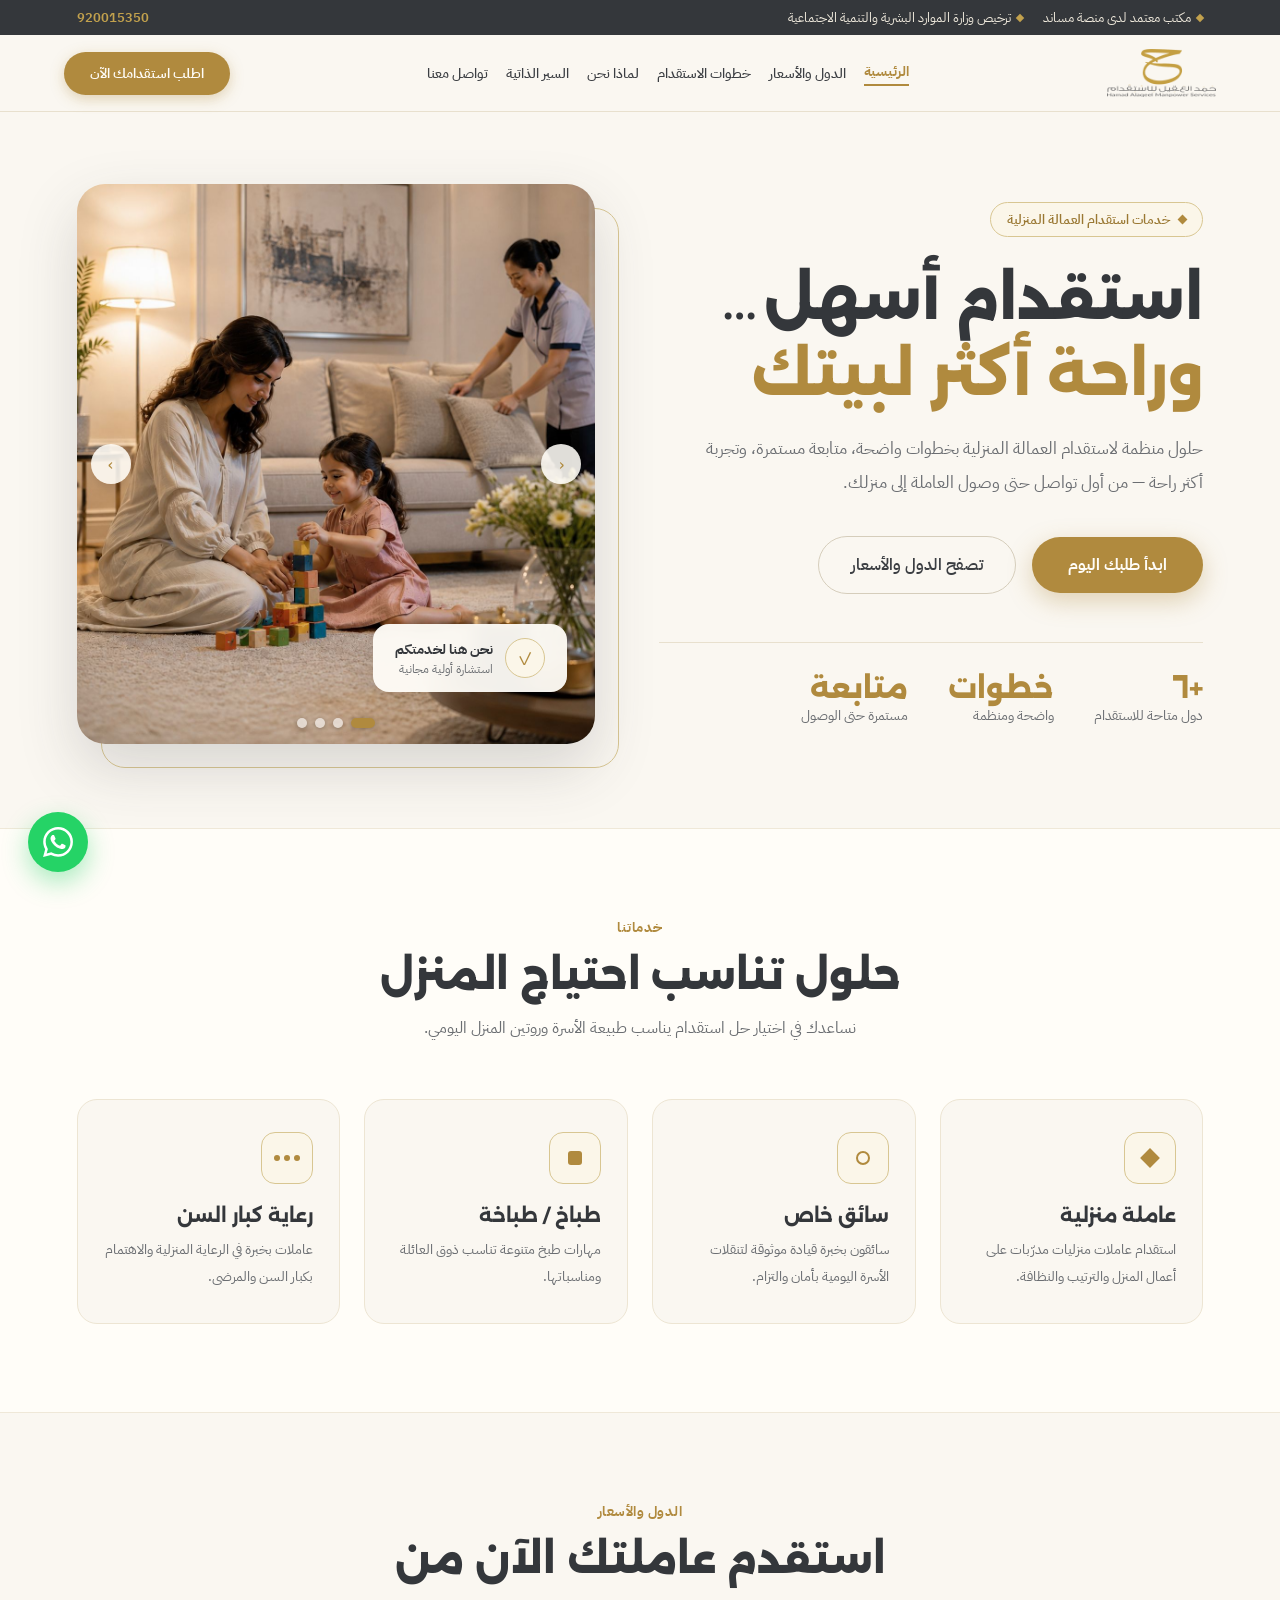
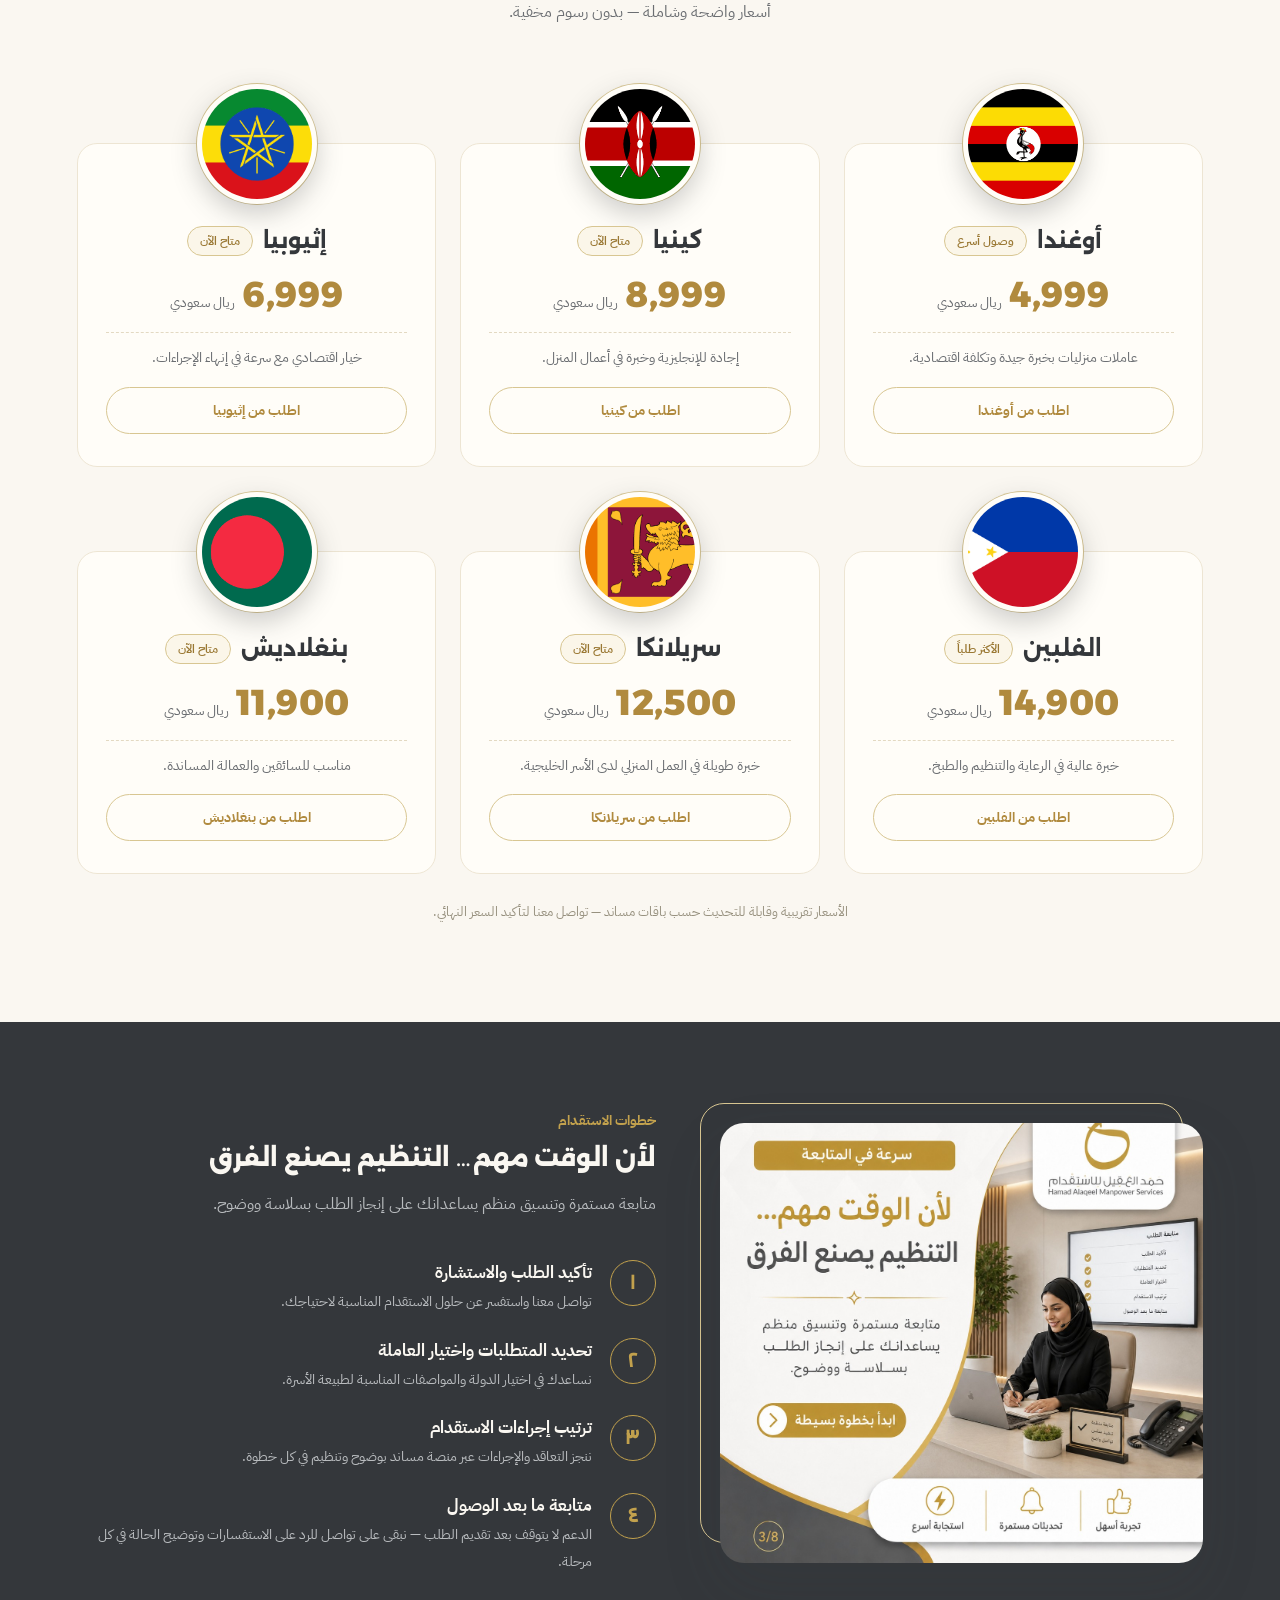
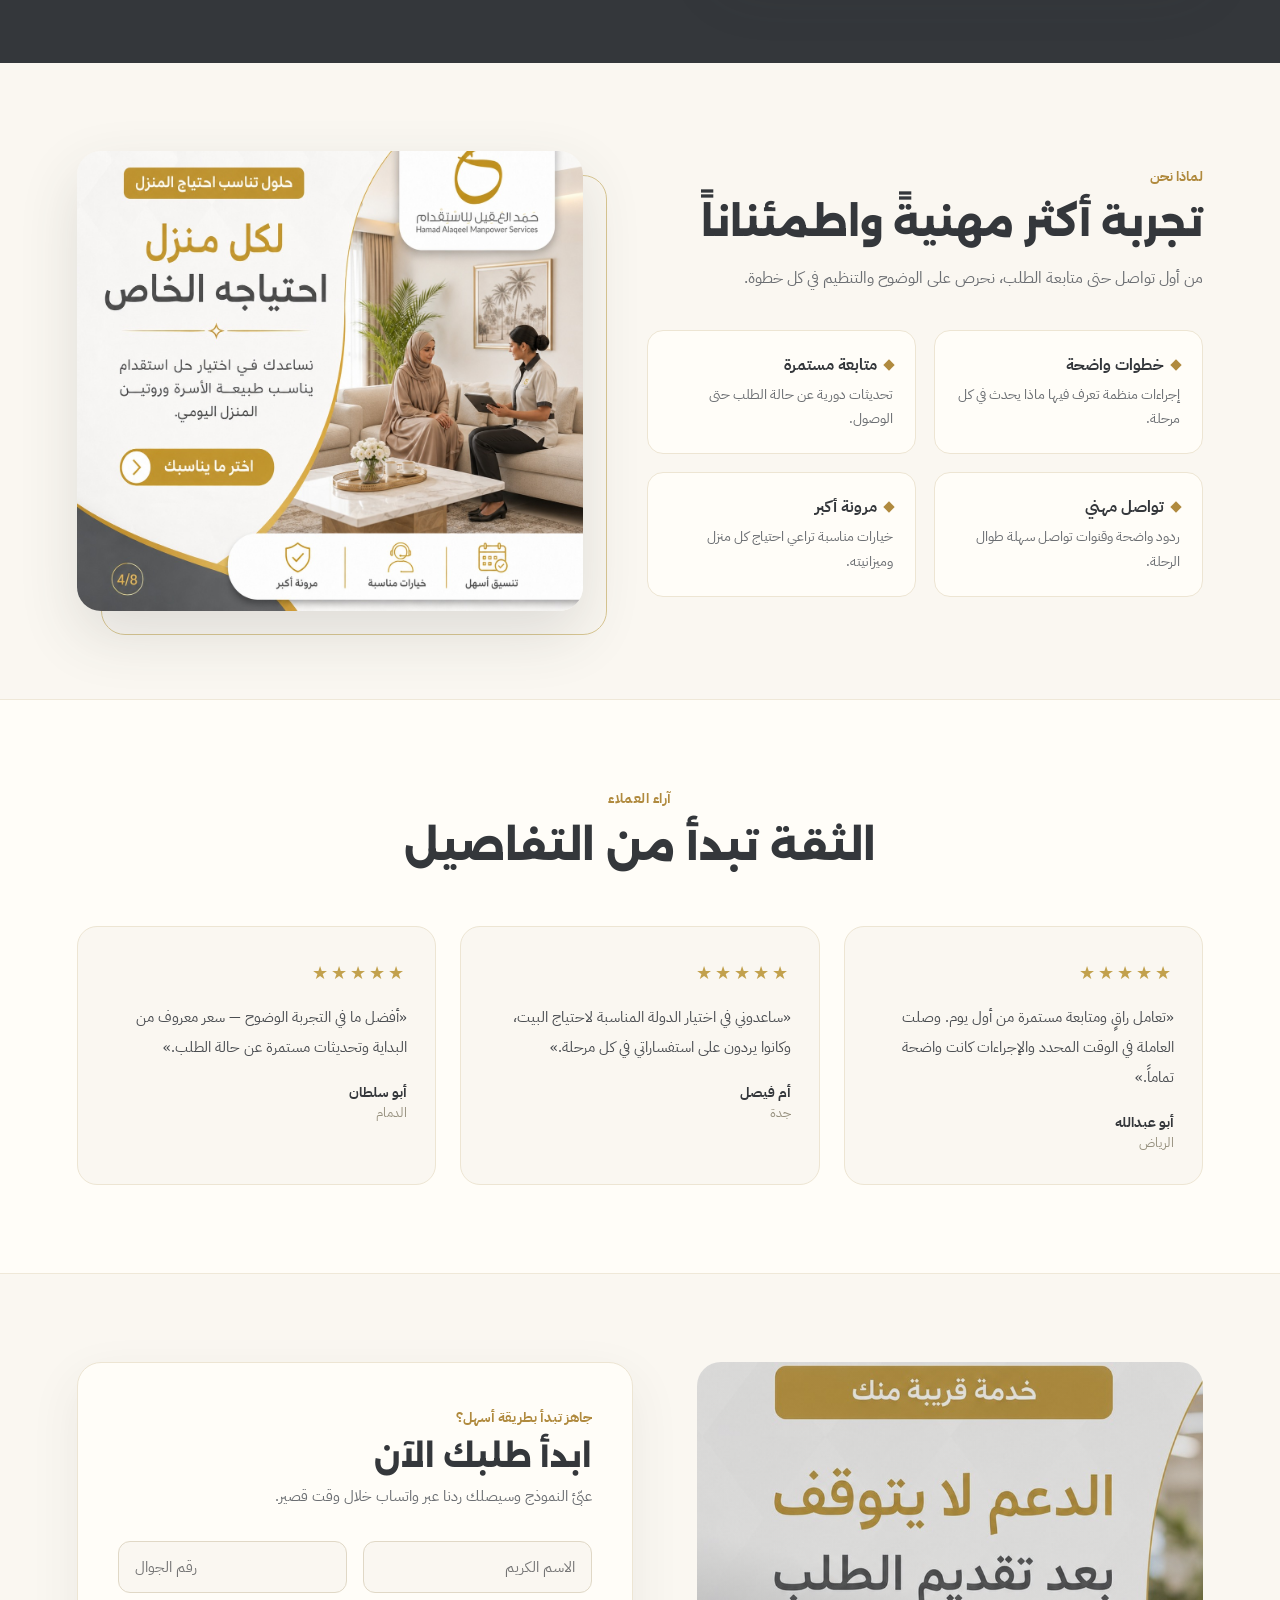
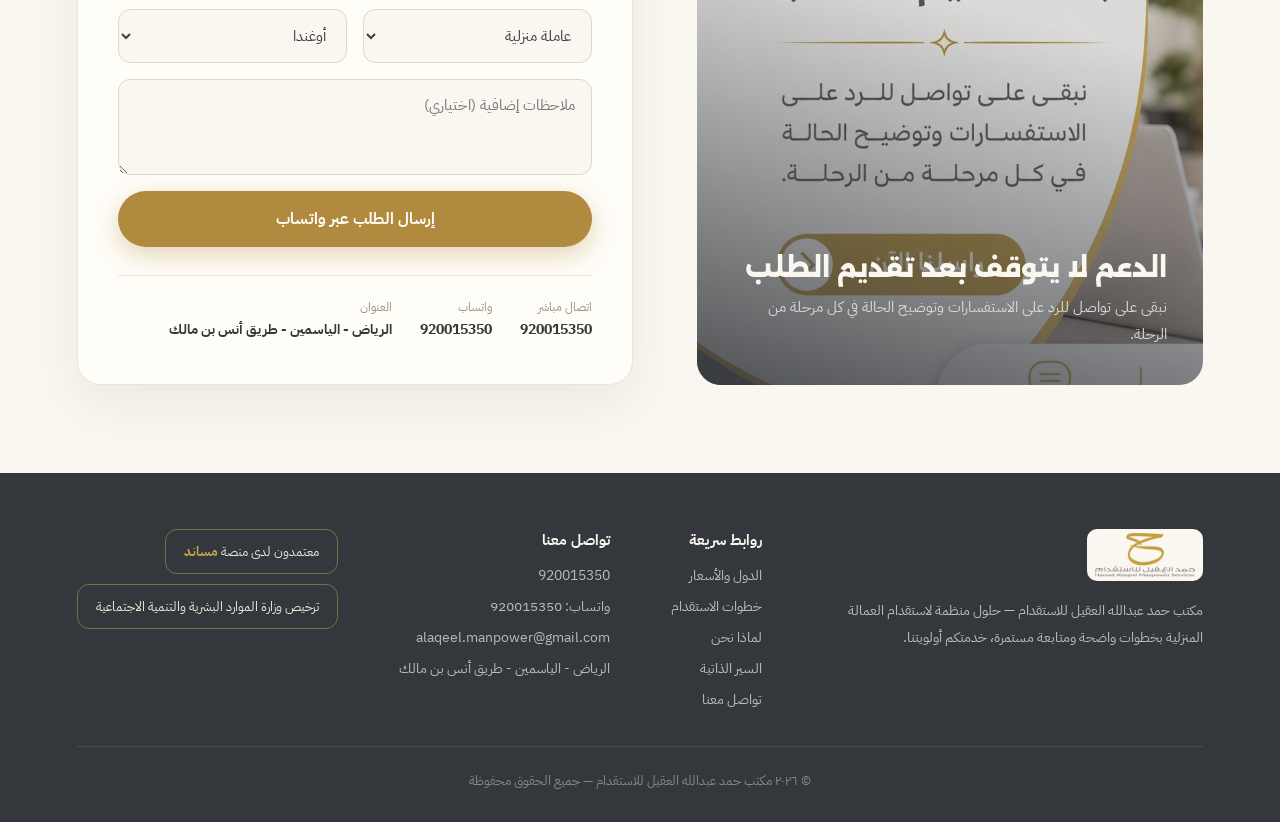
==== index.html @ 4b587d1b "first commit" ====
<!DOCTYPE html>
<html lang="ar" dir="rtl">
<head>
<meta charset="utf-8">
<meta name="viewport" content="width=device-width, initial-scale=1">
<title>مكتب حمد العقيل للاستقدام — استقدام العمالة المنزلية</title>
<meta name="description" content="مكتب حمد عبدالله العقيل للاستقدام — حلول منظمة لاستقدام العمالة المنزلية من 6 دول بخطوات واضحة ومتابعة مستمرة. مكتب معتمد لدى منصة مساند وبترخيص وزارة الموارد البشرية.">
<meta property="og:title" content="مكتب حمد العقيل للاستقدام">
<meta property="og:description" content="حلول منظمة لاستقدام العمالة المنزلية بخطوات واضحة ومتابعة مستمرة — من أول تواصل حتى وصول العاملة إلى منزلك.">
<meta property="og:image" content="images/logo.png">
<meta property="og:type" content="website">
<link rel="icon" type="image/png" href="images/logo.png">
<link rel="preconnect" href="https://fonts.googleapis.com">
<link rel="preconnect" href="https://fonts.gstatic.com" crossorigin>
<link href="https://fonts.googleapis.com/css2?family=Alexandria:wght@300;400;500;600;700;800&family=IBM+Plex+Sans+Arabic:wght@300;400;500;600;700&display=swap" rel="stylesheet">
<link rel="stylesheet" href="css/styles.css">
</head>
<body>

<!-- ===== الشريط العلوي ===== -->
<div class="topbar">
  <div class="topbar-badges">
    <span class="topbar-badge"><span class="diamond"></span> مكتب معتمد لدى منصة مساند</span>
    <span class="topbar-badge"><span class="diamond"></span> ترخيص وزارة الموارد البشرية والتنمية الاجتماعية</span>
  </div>
  <a href="tel:920015350" class="topbar-phone">920015350</a>
</div>

<!-- ===== الهيدر ===== -->
<header class="site-header">
  <a href="index.html" class="brand">
    <img src="images/logo.png" alt="مكتب حمد العقيل للاستقدام" class="brand-logo">
  </a>
  <button class="nav-toggle" aria-label="فتح القائمة" aria-expanded="false">☰</button>
  <nav class="site-nav">
    <a href="index.html" class="active">الرئيسية</a>
    <!-- <a href="#offers">العروض</a> -->
    <a href="countries.html">الدول والأسعار</a>
    <a href="steps.html">خطوات الاستقدام</a>
    <a href="why-us.html">لماذا نحن</a>
    <a href="cvs.html">السير الذاتية</a>
    <a href="contact.html">تواصل معنا</a>
  </nav>
  <a href="#contact" class="header-cta">اطلب استقدامك الآن</a>
</header>

<!-- ===== الهيرو ===== -->
<section id="top" class="section container split split-hero" style="padding-top: 72px; padding-bottom: 84px">
  <div class="fade-up">
    <div class="pill" style="font-size: 13px; padding: 7px 16px; margin-bottom: 24px"><span class="diamond" style="width: 7px; height: 7px; background: var(--gold)"></span> خدمات استقدام العمالة المنزلية</div>
    <h1 style="font-family: var(--font-head); font-weight: 800; font-size: clamp(29px, 7vw, 58px); line-height: 1.3; margin: 0 0 20px; color: var(--dark)">
      استقدام أسهل…<br>
      <span style="color: var(--gold)">وراحة أكثر لبيتك</span>
    </h1>
    <p style="font-size: 17px; line-height: 2; color: var(--muted); margin: 0 0 36px; max-width: 520px">
      حلول منظمة لاستقدام العمالة المنزلية بخطوات واضحة، متابعة مستمرة، وتجربة أكثر راحة — من أول تواصل حتى وصول العاملة إلى منزلك.
    </p>
    <div style="display: flex; gap: 16px; flex-wrap: wrap; align-items: center">
      <a href="#contact" class="btn-gold">ابدأ طلبك اليوم</a>
      <a href="#countries" class="btn-outline">تصفح الدول والأسعار</a>
    </div>
    <div style="display: flex; gap: 40px; margin-top: 48px; padding-top: 28px; border-top: 1px solid var(--line-2); flex-wrap: wrap">
      <div>
        <div style="font-family: var(--font-head); font-weight: 800; font-size: 28px; color: var(--gold)">+٦</div>
        <div style="font-size: 13.5px; color: var(--muted)">دول متاحة للاستقدام</div>
      </div>
      <div>
        <div style="font-family: var(--font-head); font-weight: 800; font-size: 28px; color: var(--gold)">خطوات</div>
        <div style="font-size: 13.5px; color: var(--muted)">واضحة ومنظمة</div>
      </div>
      <div>
        <div style="font-family: var(--font-head); font-weight: 800; font-size: 28px; color: var(--gold)">متابعة</div>
        <div style="font-size: 13.5px; color: var(--muted)">مستمرة حتى الوصول</div>
      </div>
    </div>
  </div>
  <div class="framed" style="animation: fadeUp 0.7s ease 0.15s both">
    <div class="hero-slider" data-slider>
      <div class="slide active"><img src="images/hero-living-room.jpeg" alt="راحة عائلتك في بيتك"></div>
      <div class="slide"><img src="images/service-home.jpeg" alt="استقدام أسهل وراحة أكثر لبيتك" loading="lazy"></div>
      <div class="slide"><img src="images/gallery-3.jpeg" alt="تجربة أكثر مهنية واطمئناناً" loading="lazy"></div>
      <div class="slide"><img src="images/gallery-2.jpeg" alt="جاهز تبدأ بطريقة أسهل؟ تواصل معنا اليوم" loading="lazy"></div>
      <button class="slider-arrow prev" aria-label="الشريحة السابقة">‹</button>
      <button class="slider-arrow next" aria-label="الشريحة التالية">›</button>
      <div class="slider-dots"></div>
      <div style="position: absolute; bottom: 52px; right: 28px; z-index: 4; background: rgba(255,253,248,0.95); backdrop-filter: blur(8px); border-radius: 16px; padding: 14px 22px; display: flex; align-items: center; gap: 12px; box-shadow: 0 10px 30px rgba(0,0,0,0.12)">
        <div style="width: 40px; height: 40px; border-radius: 50%; background: var(--gold-pale); border: 1px solid var(--gold-border); display: flex; align-items: center; justify-content: center; color: var(--gold); font-size: 18px">✓</div>
        <div>
          <div style="font-weight: 700; font-size: 14px; color: var(--dark)">نحن هنا لخدمتكم</div>
          <div style="font-size: 12px; color: var(--muted)">استشارة أولية مجانية</div>
        </div>
      </div>
    </div>
  </div>
</section>

<!-- ===== عروض الصيف (معطّل) =====
<section id="offers" class="section offers-section">
  <div class="container">
    <div class="section-head offers-head">
      <div class="kicker">عرض لفترة محدودة</div>
      <h2>
        <svg class="offers-sun" viewBox="0 0 24 24" fill="none" stroke="currentColor" stroke-width="2" stroke-linecap="round" stroke-linejoin="round" aria-hidden="true"><circle cx="12" cy="12" r="4"></circle><path d="M12 2v2M12 20v2M4.9 4.9l1.4 1.4M17.7 17.7l1.4 1.4M2 12h2M20 12h2M4.9 19.1l1.4-1.4M17.7 6.3l1.4-1.4"></path></svg>
        استمتعي بالصيف
      </h2>
      <p>عاملات منزلية من نخبة الدول بأسعار تنافسية — باقات الصيف الخاصة.</p>
    </div>
    <div class="offers-grid">
      <div class="offer-card">
        <span class="offer-ribbon">عرض الصيف</span>
        <div class="offer-flag-wrap"><img src="images/flags/et.png" alt="علم إثيوبيا" class="offer-flag"></div>
        <div class="offer-country">إثيوبيا</div>
        <div class="offer-price"><span class="offer-amount">3,999</span><span class="offer-cur">ريال</span></div>
        <button class="offer-order" data-country="إثيوبيا" data-price="3,999">اطلب الآن</button>
      </div>
      <div class="offer-card">
        <span class="offer-ribbon">عرض الصيف</span>
        <div class="offer-flag-wrap"><img src="images/flags/ug.png" alt="علم أوغندا" class="offer-flag"></div>
        <div class="offer-country">أوغندا</div>
        <div class="offer-price"><span class="offer-amount">5,499</span><span class="offer-cur">ريال</span></div>
        <button class="offer-order" data-country="أوغندا" data-price="5,499">اطلب الآن</button>
      </div>
      <div class="offer-card">
        <span class="offer-ribbon">عرض الصيف</span>
        <div class="offer-flag-wrap"><img src="images/flags/ke.png" alt="علم كينيا" class="offer-flag"></div>
        <div class="offer-country">كينيا</div>
        <div class="offer-price"><span class="offer-amount">5,799</span><span class="offer-cur">ريال</span></div>
        <button class="offer-order" data-country="كينيا" data-price="5,799">اطلب الآن</button>
      </div>
      <div class="offer-card">
        <span class="offer-ribbon">عرض الصيف</span>
        <div class="offer-flag-wrap"><img src="images/flags/bd.png" alt="علم بنغلاديش" class="offer-flag"></div>
        <div class="offer-country">بنغلاديش</div>
        <div class="offer-price"><span class="offer-amount">7,299</span><span class="offer-cur">ريال</span></div>
        <button class="offer-order" data-country="بنغلاديش" data-price="7,299">اطلب الآن</button>
      </div>
      <div class="offer-card">
        <span class="offer-ribbon">عرض الصيف</span>
        <div class="offer-flag-wrap"><img src="images/flags/ph.png" alt="علم الفلبين" class="offer-flag"></div>
        <div class="offer-country">الفلبين</div>
        <div class="offer-price"><span class="offer-amount">15,299</span><span class="offer-cur">ريال</span></div>
        <button class="offer-order" data-country="الفلبين" data-price="15,299">اطلب الآن</button>
      </div>
    </div>
    <div class="offer-features">
      <span class="offer-feature"><span class="tick">✓</span> جودة مضمونة</span>
      <span class="offer-feature"><span class="tick">✓</span> سرعة إنجاز</span>
      <span class="offer-feature"><span class="tick">✓</span> أسعار تنافسية</span>
    </div>
    <p class="offer-note">الأسعار ضمن عرض الصيف لفترة محدودة وقابلة للتحديث حسب باقات مساند — تواصل معنا لتأكيد السعر النهائي.</p>
  </div>
</section> -->

<!-- ===== خدماتنا ===== -->
<section id="services" class="section band">
  <div class="container">
    <div class="section-head">
      <div class="kicker">خدماتنا</div>
      <h2>حلول تناسب احتياج المنزل</h2>
      <p>نساعدك في اختيار حل استقدام يناسب طبيعة الأسرة وروتين المنزل اليومي.</p>
    </div>
    <div class="grid-4" style="gap: 24px">
      <div class="card card-lift">
        <div class="card-icon"><span class="icon-diamond"></span></div>
        <h3>عاملة منزلية</h3>
        <p>استقدام عاملات منزليات مدرّبات على أعمال المنزل والترتيب والنظافة.</p>
      </div>
      <div class="card card-lift">
        <div class="card-icon"><span class="icon-circle"></span></div>
        <h3>سائق خاص</h3>
        <p>سائقون بخبرة قيادة موثوقة لتنقلات الأسرة اليومية بأمان والتزام.</p>
      </div>
      <div class="card card-lift">
        <div class="card-icon"><span class="icon-square"></span></div>
        <h3>طباخ / طباخة</h3>
        <p>مهارات طبخ متنوعة تناسب ذوق العائلة ومناسباتها.</p>
      </div>
      <div class="card card-lift">
        <div class="card-icon"><span class="icon-dots"></span></div>
        <h3>رعاية كبار السن</h3>
        <p>عاملات بخبرة في الرعاية المنزلية والاهتمام بكبار السن والمرضى.</p>
      </div>
    </div>
  </div>
</section>

<!-- ===== الدول والأسعار ===== -->
<section id="countries" class="section container">
  <div class="section-head">
    <div class="kicker">الدول والأسعار</div>
    <h2>استقدم عاملتك الآن من</h2>
    <p>أسعار واضحة وشاملة — بدون رسوم مخفية.</p>
  </div>
  <div class="grid-3">
    <div class="country-card">
      <div class="flag-circle-wrap"><img src="images/flags/ug.png" alt="علم أوغندا" class="flag-circle"></div>
      <div class="country-top"><h3>أوغندا</h3><span class="pill">وصول أسرع</span></div>
      <div class="country-price"><span class="amount">4,999</span><span class="currency">ريال سعودي</span></div>
      <div class="country-note" style="border-top: 1px dashed var(--line-dash); padding-top: 12px; font-size: 13.5px">عاملات منزليات بخبرة جيدة وتكلفة اقتصادية.</div>
      <a href="#contact" class="country-cta">اطلب من أوغندا</a>
    </div>
    <div class="country-card">
      <div class="flag-circle-wrap"><img src="images/flags/ke.png" alt="علم كينيا" class="flag-circle"></div>
      <div class="country-top"><h3>كينيا</h3><span class="pill">متاح الآن</span></div>
      <div class="country-price"><span class="amount">8,999</span><span class="currency">ريال سعودي</span></div>
      <div class="country-note" style="border-top: 1px dashed var(--line-dash); padding-top: 12px; font-size: 13.5px">إجادة للإنجليزية وخبرة في أعمال المنزل.</div>
      <a href="#contact" class="country-cta">اطلب من كينيا</a>
    </div>
    <div class="country-card">
      <div class="flag-circle-wrap"><img src="images/flags/et.png" alt="علم إثيوبيا" class="flag-circle"></div>
      <div class="country-top"><h3>إثيوبيا</h3><span class="pill">متاح الآن</span></div>
      <div class="country-price"><span class="amount">6,999</span><span class="currency">ريال سعودي</span></div>
      <div class="country-note" style="border-top: 1px dashed var(--line-dash); padding-top: 12px; font-size: 13.5px">خيار اقتصادي مع سرعة في إنهاء الإجراءات.</div>
      <a href="#contact" class="country-cta">اطلب من إثيوبيا</a>
    </div>
    <div class="country-card">
      <div class="flag-circle-wrap"><img src="images/flags/ph.png" alt="علم الفلبين" class="flag-circle"></div>
      <div class="country-top"><h3>الفلبين</h3><span class="pill">الأكثر طلباً</span></div>
      <div class="country-price"><span class="amount">14,900</span><span class="currency">ريال سعودي</span></div>
      <div class="country-note" style="border-top: 1px dashed var(--line-dash); padding-top: 12px; font-size: 13.5px">خبرة عالية في الرعاية والتنظيم والطبخ.</div>
      <a href="#contact" class="country-cta">اطلب من الفلبين</a>
    </div>
    <div class="country-card">
      <div class="flag-circle-wrap"><img src="images/flags/lk.png" alt="علم سريلانكا" class="flag-circle"></div>
      <div class="country-top"><h3>سريلانكا</h3><span class="pill">متاح الآن</span></div>
      <div class="country-price"><span class="amount">12,500</span><span class="currency">ريال سعودي</span></div>
      <div class="country-note" style="border-top: 1px dashed var(--line-dash); padding-top: 12px; font-size: 13.5px">خبرة طويلة في العمل المنزلي لدى الأسر الخليجية.</div>
      <a href="#contact" class="country-cta">اطلب من سريلانكا</a>
    </div>
    <div class="country-card">
      <div class="flag-circle-wrap"><img src="images/flags/bd.png" alt="علم بنغلاديش" class="flag-circle"></div>
      <div class="country-top"><h3>بنغلاديش</h3><span class="pill">متاح الآن</span></div>
      <div class="country-price"><span class="amount">11,900</span><span class="currency">ريال سعودي</span></div>
      <div class="country-note" style="border-top: 1px dashed var(--line-dash); padding-top: 12px; font-size: 13.5px">مناسب للسائقين والعمالة المساندة.</div>
      <a href="#contact" class="country-cta">اطلب من بنغلاديش</a>
    </div>
  </div>
  <p class="price-note">الأسعار تقريبية وقابلة للتحديث حسب باقات مساند — تواصل معنا لتأكيد السعر النهائي.</p>
</section>

<!-- ===== خطوات الاستقدام ===== -->
<section id="steps" class="section" style="background: var(--dark)">
  <div class="container split split-1-12">
    <div class="framed frame-flip split-media-last" style="--frame-color: rgba(194,161,77,0.4)">
      <img src="images/followup.jpeg" alt="متابعة منظمة للطلب" style="height: 440px; object-position: 0% 100%" loading="lazy">
    </div>
    <div>
      <div class="kicker" style="color: var(--gold-light); font-weight: 700; font-size: 14px; margin-bottom: 12px">خطوات الاستقدام</div>
      <h2 style="font-family: var(--font-head); font-weight: 800; font-size:24px; margin: 0 0 16px; color: var(--cream)">لأن الوقت مهم… التنظيم يصنع الفرق</h2>
      <p style="color: var(--dark-text); font-size: 16px; line-height: 2; margin: 0 0 40px">متابعة مستمرة وتنسيق منظم يساعدانك على إنجاز الطلب بسلاسة ووضوح.</p>
      <div style="display: grid; gap: 22px">
        <div style="display: flex; gap: 18px; align-items: flex-start">
          <div style="min-width: 46px; height: 46px; border-radius: 50%; border: 1.5px solid var(--gold-light); color: var(--gold-light); display: flex; align-items: center; justify-content: center; font-family: var(--font-head); font-weight: 700; font-size: 18px">١</div>
          <div><div style="font-weight: 700; font-size: 17px; color: var(--cream); margin-bottom: 4px">تأكيد الطلب والاستشارة</div><div style="font-size: 14px; color: var(--dark-text); line-height: 1.9">تواصل معنا واستفسر عن حلول الاستقدام المناسبة لاحتياجك.</div></div>
        </div>
        <div style="display: flex; gap: 18px; align-items: flex-start">
          <div style="min-width: 46px; height: 46px; border-radius: 50%; border: 1.5px solid var(--gold-light); color: var(--gold-light); display: flex; align-items: center; justify-content: center; font-family: var(--font-head); font-weight: 700; font-size: 18px">٢</div>
          <div><div style="font-weight: 700; font-size: 17px; color: var(--cream); margin-bottom: 4px">تحديد المتطلبات واختيار العاملة</div><div style="font-size: 14px; color: var(--dark-text); line-height: 1.9">نساعدك في اختيار الدولة والمواصفات المناسبة لطبيعة الأسرة.</div></div>
        </div>
        <div style="display: flex; gap: 18px; align-items: flex-start">
          <div style="min-width: 46px; height: 46px; border-radius: 50%; border: 1.5px solid var(--gold-light); color: var(--gold-light); display: flex; align-items: center; justify-content: center; font-family: var(--font-head); font-weight: 700; font-size: 18px">٣</div>
          <div><div style="font-weight: 700; font-size: 17px; color: var(--cream); margin-bottom: 4px">ترتيب إجراءات الاستقدام</div><div style="font-size: 14px; color: var(--dark-text); line-height: 1.9">ننجز التعاقد والإجراءات عبر منصة مساند بوضوح وتنظيم في كل خطوة.</div></div>
        </div>
        <div style="display: flex; gap: 18px; align-items: flex-start">
          <div style="min-width: 46px; height: 46px; border-radius: 50%; border: 1.5px solid var(--gold-light); color: var(--gold-light); display: flex; align-items: center; justify-content: center; font-family: var(--font-head); font-weight: 700; font-size: 18px">٤</div>
          <div><div style="font-weight: 700; font-size: 17px; color: var(--cream); margin-bottom: 4px">متابعة ما بعد الوصول</div><div style="font-size: 14px; color: var(--dark-text); line-height: 1.9">الدعم لا يتوقف بعد تقديم الطلب — نبقى على تواصل للرد على الاستفسارات وتوضيح الحالة في كل مرحلة.</div></div>
        </div>
      </div>
    </div>
  </div>
</section>

<!-- ===== لماذا نحن ===== -->
<section id="why" class="section container split split-11">
  <div>
    <div class="kicker" style="color: var(--gold); font-weight: 700; font-size: 14px; margin-bottom: 12px">لماذا نحن</div>
    <h2 style="font-family: var(--font-head); font-weight: 800; font-size: clamp(28px, 3vw, 40px); margin: 0 0 16px; color: var(--dark)">تجربة أكثر مهنيةً واطمئناناً</h2>
    <p style="color: var(--muted); font-size: 16px; line-height: 2; margin: 0 0 36px">من أول تواصل حتى متابعة الطلب، نحرص على الوضوح والتنظيم في كل خطوة.</p>
    <div class="grid-2" style="gap: 18px">
      <div class="card card-light" style="border-radius: 16px; padding: 22px">
        <div style="font-weight: 700; font-size: 16px; color: var(--dark); margin-bottom: 6px; display: flex; align-items: center; gap: 8px"><span class="diamond" style="width: 8px; height: 8px; background: var(--gold)"></span> خطوات واضحة</div>
        <div style="font-size: 13.5px; color: var(--muted); line-height: 1.8">إجراءات منظمة تعرف فيها ماذا يحدث في كل مرحلة.</div>
      </div>
      <div class="card card-light" style="border-radius: 16px; padding: 22px">
        <div style="font-weight: 700; font-size: 16px; color: var(--dark); margin-bottom: 6px; display: flex; align-items: center; gap: 8px"><span class="diamond" style="width: 8px; height: 8px; background: var(--gold)"></span> متابعة مستمرة</div>
        <div style="font-size: 13.5px; color: var(--muted); line-height: 1.8">تحديثات دورية عن حالة الطلب حتى الوصول.</div>
      </div>
      <div class="card card-light" style="border-radius: 16px; padding: 22px">
        <div style="font-weight: 700; font-size: 16px; color: var(--dark); margin-bottom: 6px; display: flex; align-items: center; gap: 8px"><span class="diamond" style="width: 8px; height: 8px; background: var(--gold)"></span> تواصل مهني</div>
        <div style="font-size: 13.5px; color: var(--muted); line-height: 1.8">ردود واضحة وقنوات تواصل سهلة طوال الرحلة.</div>
      </div>
      <div class="card card-light" style="border-radius: 16px; padding: 22px">
        <div style="font-weight: 700; font-size: 16px; color: var(--dark); margin-bottom: 6px; display: flex; align-items: center; gap: 8px"><span class="diamond" style="width: 8px; height: 8px; background: var(--gold)"></span> مرونة أكبر</div>
        <div style="font-size: 13.5px; color: var(--muted); line-height: 1.8">خيارات مناسبة تراعي احتياج كل منزل وميزانيته.</div>
      </div>
    </div>
  </div>
  <div class="framed">
    <img src="images/consultation.jpeg" alt="استشارة تناسب احتياج المنزل" style="height: 460px; object-position: 0% 100%" loading="lazy">
  </div>
</section>

<!-- ===== آراء العملاء ===== -->
<section class="section band">
  <div class="container">
    <div class="section-head">
      <div class="kicker">آراء العملاء</div>
      <h2 style="margin: 0">الثقة تبدأ من التفاصيل</h2>
    </div>
    <div class="grid-3">
      <div class="card" style="padding: 32px 28px">
        <div style="color: var(--gold-light); font-size: 18px; letter-spacing: 3px; margin-bottom: 16px">★★★★★</div>
        <p style="font-size: 15px; line-height: 2; color: var(--text-2); margin: 0 0 20px">«تعامل راقٍ ومتابعة مستمرة من أول يوم. وصلت العاملة في الوقت المحدد والإجراءات كانت واضحة تماماً.»</p>
        <div style="font-weight: 700; font-size: 14px; color: var(--dark)">أبو عبدالله</div>
        <div style="font-size: 12.5px; color: var(--muted-2)">الرياض</div>
      </div>
      <div class="card" style="padding: 32px 28px">
        <div style="color: var(--gold-light); font-size: 18px; letter-spacing: 3px; margin-bottom: 16px">★★★★★</div>
        <p style="font-size: 15px; line-height: 2; color: var(--text-2); margin: 0 0 20px">«ساعدوني في اختيار الدولة المناسبة لاحتياج البيت، وكانوا يردون على استفساراتي في كل مرحلة.»</p>
        <div style="font-weight: 700; font-size: 14px; color: var(--dark)">أم فيصل</div>
        <div style="font-size: 12.5px; color: var(--muted-2)">جدة</div>
      </div>
      <div class="card" style="padding: 32px 28px">
        <div style="color: var(--gold-light); font-size: 18px; letter-spacing: 3px; margin-bottom: 16px">★★★★★</div>
        <p style="font-size: 15px; line-height: 2; color: var(--text-2); margin: 0 0 20px">«أفضل ما في التجربة الوضوح — سعر معروف من البداية وتحديثات مستمرة عن حالة الطلب.»</p>
        <div style="font-weight: 700; font-size: 14px; color: var(--dark)">أبو سلطان</div>
        <div style="font-size: 12.5px; color: var(--muted-2)">الدمام</div>
      </div>
    </div>
  </div>
</section>

<!-- ===== تواصل / اطلب ===== -->
<section id="contact" class="section container split split-1-11" style="align-items: stretch">
  <div style="position: relative; border-radius: 24px; overflow: hidden; min-height: 480px">
    <img src="images/support.jpeg" alt="الدعم لا يتوقف بعد تقديم الطلب" style="position: absolute; inset: 0; width: 100%; height: 100%; object-fit: cover; object-position: 0% 60%; transform: scale(1.35); transform-origin: left center" loading="lazy">
    <div style="position: absolute; inset: 0; background: linear-gradient(15deg, rgba(52,55,59,0.85) 0%, rgba(52,55,59,0.15) 60%)"></div>
    <div style="position: absolute; bottom: 0; right: 0; left: 0; padding: 36px">
      <h3 style="font-family: var(--font-head); font-weight: 800; font-size: 26px; color: var(--cream); margin: 0 0 10px">الدعم لا يتوقف بعد تقديم الطلب</h3>
      <p style="color: #D8DADC; font-size: 14.5px; line-height: 1.9; margin: 0">نبقى على تواصل للرد على الاستفسارات وتوضيح الحالة في كل مرحلة من الرحلة.</p>
    </div>
  </div>
  <div style="background: var(--card); border: 1px solid var(--line); border-radius: 24px; padding: 44px 40px; box-shadow: 0 18px 50px rgba(59,62,66,0.08)">
    <div class="kicker" style="color: var(--gold); font-weight: 700; font-size: 14px; margin-bottom: 10px">جاهز تبدأ بطريقة أسهل؟</div>
    <h2 style="font-family: var(--font-head); font-weight: 800; font-size: 30px; margin: 0 0 8px; color: var(--dark)">ابدأ طلبك الآن</h2>
    <p style="color: var(--muted); font-size: 14.5px; line-height: 1.9; margin: 0 0 30px">عبّئ النموذج وسيصلك ردنا عبر واتساب خلال وقت قصير.</p>
    <form class="form-grid" data-order-form novalidate>
      <div class="form-error" role="alert"></div>
      <div class="form-row">
        <input class="form-input" name="name" placeholder="الاسم الكريم" autocomplete="name">
        <input class="form-input" name="phone" type="tel" placeholder="رقم الجوال" autocomplete="tel" inputmode="tel">
      </div>
      <div class="form-row">
        <select class="form-input" name="service">
          <option value="عاملة منزلية">عاملة منزلية</option>
          <option value="سائق خاص">سائق خاص</option>
          <option value="طباخ / طباخة">طباخ / طباخة</option>
          <option value="رعاية كبار السن">رعاية كبار السن</option>
        </select>
        <select class="form-input" name="country">
          <option value="أوغندا">أوغندا</option>
          <option value="كينيا">كينيا</option>
          <option value="إثيوبيا">إثيوبيا</option>
          <option value="الفلبين">الفلبين</option>
          <option value="سريلانكا">سريلانكا</option>
          <option value="بنغلاديش">بنغلاديش</option>
        </select>
      </div>
      <textarea class="form-input" name="notes" placeholder="ملاحظات إضافية (اختياري)" rows="3"></textarea>
      <button type="submit" class="btn-gold" style="width: 100%">إرسال الطلب عبر واتساب</button>
    </form>
    <div style="display: flex; gap: 28px; margin-top: 28px; padding-top: 22px; border-top: 1px solid var(--line-3); font-size: 14px; flex-wrap: wrap">
      <div><div style="color: var(--muted-2); font-size: 12px; margin-bottom: 3px">اتصال مباشر</div><a href="tel:920015350" style="color: var(--dark); font-weight: 700; text-decoration: none; direction: ltr; display: inline-block">920015350</a></div>
      <div><div style="color: var(--muted-2); font-size: 12px; margin-bottom: 3px">واتساب</div><a href="https://api.whatsapp.com/send?phone=920015350" target="_blank" rel="noopener" style="color: var(--dark); font-weight: 700; text-decoration: none; direction: ltr; display: inline-block">920015350</a></div>
      <div><div style="color: var(--muted-2); font-size: 12px; margin-bottom: 3px">العنوان</div><span style="color: var(--dark); font-weight: 700">الرياض - الياسمين - طريق أنس بن مالك</span></div>
    </div>
  </div>
</section>

<!-- ===== الفوتر ===== -->
<footer class="site-footer">
  <div class="container">
    <div class="footer-grid">
      <div class="footer-brand">
        <div class="footer-brand-row">
          <img src="images/logo.png" alt="مكتب حمد العقيل للاستقدام" class="footer-logo">
        </div>
        <p>مكتب حمد عبدالله العقيل للاستقدام — حلول منظمة لاستقدام العمالة المنزلية بخطوات واضحة ومتابعة مستمرة، خدمتكم أولويتنا.</p>
      </div>
      <div>
        <div class="footer-col-title">روابط سريعة</div>
        <div class="footer-links">
          <a href="countries.html">الدول والأسعار</a>
          <a href="steps.html">خطوات الاستقدام</a>
          <a href="why-us.html">لماذا نحن</a>
          <a href="cvs.html">السير الذاتية</a>
          <a href="contact.html">تواصل معنا</a>
        </div>
      </div>
      <div>
        <div class="footer-col-title">تواصل معنا</div>
        <div class="footer-links">
          <a href="tel:920015350" class="ltr">920015350</a>
          <a href="https://api.whatsapp.com/send?phone=920015350" target="_blank" rel="noopener" class="ltr">واتساب: 920015350</a>
          <a href="mailto:alaqeel.manpower@gmail.com" class="ltr">alaqeel.manpower@gmail.com</a>
          <span>الرياض - الياسمين - طريق أنس بن مالك</span>
        </div>
      </div>
      <div class="footer-badges">
        <div class="footer-badge">معتمدون لدى منصة <b>مساند</b></div>
        <div class="footer-badge">ترخيص وزارة الموارد البشرية والتنمية الاجتماعية</div>
      </div>
    </div>
    <div class="footer-copy">© ٢٠٢٦ مكتب حمد عبدالله العقيل للاستقدام — جميع الحقوق محفوظة</div>
  </div>
</footer>

<!-- ===== زر واتساب العائم ===== -->
<a href="https://api.whatsapp.com/send?phone=920015350" target="_blank" rel="noopener" aria-label="تواصل عبر واتساب" class="wa-float">
  <svg viewBox="0 0 24 24" xmlns="http://www.w3.org/2000/svg" aria-hidden="true"><path d="M17.472 14.382c-.297-.149-1.758-.867-2.03-.967-.273-.099-.471-.148-.67.15-.197.297-.767.966-.94 1.164-.173.199-.347.223-.644.075-.297-.15-1.255-.463-2.39-1.475-.883-.788-1.48-1.761-1.653-2.059-.173-.297-.018-.458.13-.606.134-.133.298-.347.446-.52.149-.174.198-.298.298-.497.099-.198.05-.371-.025-.52-.075-.149-.669-1.612-.916-2.207-.242-.579-.487-.5-.669-.51-.173-.008-.371-.01-.57-.01-.198 0-.52.074-.792.372-.272.297-1.04 1.016-1.04 2.479 0 1.462 1.065 2.875 1.213 3.074.149.198 2.096 3.2 5.077 4.487.709.306 1.262.489 1.694.625.712.227 1.36.195 1.871.118.571-.085 1.758-.719 2.006-1.413.248-.694.248-1.289.173-1.413-.074-.124-.272-.198-.57-.347m-5.421 7.403h-.004a9.87 9.87 0 01-5.031-1.378l-.361-.214-3.741.982.998-3.648-.235-.374a9.86 9.86 0 01-1.51-5.26c.001-5.45 4.436-9.884 9.888-9.884 2.64 0 5.122 1.03 6.988 2.898a9.825 9.825 0 012.893 6.994c-.003 5.45-4.437 9.884-9.885 9.884m8.413-18.297A11.815 11.815 0 0012.05 0C5.495 0 .16 5.335.157 11.892c0 2.096.547 4.142 1.588 5.945L.057 24l6.305-1.654a11.882 11.882 0 005.683 1.448h.005c6.554 0 11.89-5.335 11.893-11.893a11.821 11.821 0 00-3.48-8.413Z"/></svg>
</a>

<script src="js/main.js"></script>
</body>
</html>
---- css/styles.css ----
/* ===================================================================
   حمد العقيل للاستقدام — الأنماط المشتركة
   =================================================================== */

:root {
  --gold: #B08A3E;
  --gold-dark: #9A7833;
  --gold-light: #C2A14D;
  --gold-pale: #FBF6E9;
  --gold-border: #D8C692;
  --cream: #FAF7F1;
  --card: #FFFDF8;
  --dark: #34373B;
  --text: #3B3E42;
  --text-2: #4A4D51;
  --muted: #6B6E72;
  --muted-2: #97917F;
  --line: #EDE5D3;
  --line-2: #E8E0CE;
  --line-3: #EFE8D8;
  --line-dash: #E3D9C2;
  --dark-text: #B9BCBF;
  --dark-cream: #EFE9DC;
  --wa: #25D366;
  --font-head: 'Alexandria', 'IBM Plex Sans Arabic', sans-serif;
  --font-body: 'IBM Plex Sans Arabic', 'Segoe UI', Tahoma, sans-serif;
}

* { box-sizing: border-box; }
html { scroll-behavior: smooth; }
body {
  margin: 0;
  background: var(--cream);
  color: var(--text);
  font-family: var(--font-body);
  min-height: 100vh;
  overflow-x: hidden;
}
img { max-width: 100%; }
input, select, textarea, button { font-family: var(--font-body); }

@keyframes fadeUp {
  from { opacity: 0; transform: translateY(24px); }
  to { opacity: 1; transform: translateY(0); }
}
@keyframes pulseRing {
  0% { box-shadow: 0 0 0 0 rgba(37, 211, 102, 0.45); }
  70% { box-shadow: 0 0 0 16px rgba(37, 211, 102, 0); }
  100% { box-shadow: 0 0 0 0 rgba(37, 211, 102, 0); }
}
.fade-up { animation: fadeUp 0.7s ease both; }
.fade-up-1 { animation: fadeUp 0.6s ease 0.08s both; }
.fade-up-2 { animation: fadeUp 0.6s ease 0.16s both; }

/* ===== الشريط العلوي ===== */
.topbar {
  background: var(--dark);
  color: var(--dark-cream);
  font-size: 13px;
  padding: 8px 6%;
  display: flex;
  justify-content: space-between;
  align-items: center;
  gap: 16px;
  flex-wrap: wrap;
}
.topbar-badges { display: flex; align-items: center; gap: 20px; flex-wrap: wrap; }
.topbar-badge { display: flex; align-items: center; gap: 6px; }
.diamond {
  width: 6px; height: 6px;
  background: var(--gold-light);
  transform: rotate(45deg);
  display: inline-block;
  flex-shrink: 0;
}
.topbar-phone { color: var(--gold-light); text-decoration: none; font-weight: 600; direction: ltr; }

/* ===== الهيدر ===== */
.site-header {
  position: sticky;
  top: 0;
  z-index: 50;
  background: rgba(250, 247, 241, 0.92);
  backdrop-filter: blur(12px);
  -webkit-backdrop-filter: blur(12px);
  border-bottom: 1px solid var(--line-2);
  padding: 14px 5%;
  display: flex;
  align-items: center;
  justify-content: space-between;
  gap: 16px;
}
.brand { text-decoration: none; display: flex; align-items: center; gap: 12px; }
.brand-logo { height: 48px; width: auto; display: block; }
.brand-name {
  font-family: var(--font-head);
  font-weight: 700;
  font-size: 17px;
  color: var(--text);
  line-height: 1.2;
}
.brand-sub {
  font-size: 10.5px;
  letter-spacing: 1.5px;
  color: var(--gold);
  text-transform: uppercase;
}
.site-nav { display: flex; gap: 18px; font-size: 14px; font-weight: 500; flex-wrap: wrap; align-items: center; }
.site-nav a { color: var(--text); text-decoration: none; }
.site-nav a:hover { color: var(--gold); }
.site-nav a.active {
  color: var(--gold);
  font-weight: 700;
  border-bottom: 2px solid var(--gold);
  padding-bottom: 2px;
}
.header-cta {
  background: var(--gold);
  color: var(--card);
  text-decoration: none;
  padding: 11px 26px;
  border-radius: 999px;
  font-weight: 600;
  font-size: 14px;
  box-shadow: 0 4px 14px rgba(176, 138, 62, 0.35);
  white-space: nowrap;
}
.header-cta:hover { background: var(--gold-dark); }

/* قائمة الجوال */
.nav-toggle {
  display: none;
  background: none;
  border: 1.5px solid var(--gold-border);
  border-radius: 10px;
  padding: 8px 10px;
  cursor: pointer;
  color: var(--gold);
  font-size: 18px;
  line-height: 1;
}

/* ===== الأزرار ===== */
.btn-gold {
  display: inline-block;
  background: var(--gold);
  color: var(--card);
  text-decoration: none;
  padding: 16px 36px;
  border-radius: 999px;
  font-weight: 700;
  font-size: 16px;
  border: none;
  cursor: pointer;
  box-shadow: 0 8px 24px rgba(176, 138, 62, 0.35);
}
.btn-gold:hover { background: var(--gold-dark); }
.btn-outline {
  display: inline-block;
  color: var(--text);
  text-decoration: none;
  padding: 16px 32px;
  border-radius: 999px;
  font-weight: 600;
  font-size: 16px;
  border: 1.5px solid #D5CDBB;
  background: transparent;
  cursor: pointer;
}
.btn-outline:hover { border-color: var(--gold); color: var(--gold); }

/* ===== هيرو الصفحات الداخلية ===== */
.page-hero {
  position: relative;
  background: var(--dark);
  padding: 88px 6%;
  text-align: center;
  overflow: hidden;
}
.page-hero-bg {
  position: absolute;
  inset: 0;
  width: 100%;
  height: 100%;
  object-fit: cover;
  object-position: center;
  z-index: 0;
}
.page-hero::before {
  content: '';
  position: absolute;
  inset: 0;
  z-index: 1;
  background: linear-gradient(180deg, rgba(52, 55, 59, 0.78) 0%, rgba(52, 55, 59, 0.88) 100%);
}
.page-hero .kicker,
.page-hero h1,
.page-hero p { position: relative; z-index: 2; }
.page-hero .kicker { color: var(--gold-light); font-weight: 700; font-size: 14px; margin-bottom: 12px; }
.page-hero h1 {
  font-family: var(--font-head);
  font-weight: 800;
  font-size: clamp(26px, 6vw, 48px);
  margin: 0 0 14px;
  color: var(--cream);
}
.page-hero p { color: var(--dark-text); font-size: 16px; line-height: 1.9; margin: 0 auto; max-width: 560px; }

/* ===== الأقسام والشبكات ===== */
.section { padding: 88px 6%; }
.section-md { padding: 72px 6%; }
.container { max-width: 1440px; margin: 0 auto; }
.container-md { max-width: 1100px; margin: 0 auto; }
.container-sm { max-width: 900px; margin: 0 auto; }
.band { background: var(--card); border-top: 1px solid var(--line-3); border-bottom: 1px solid var(--line-3); }

.section-head { text-align: center; margin-bottom: 56px; }
.section-head .kicker { color: var(--gold); font-weight: 700; font-size: 14px; letter-spacing: 0.5px; margin-bottom: 12px; }
.section-head h2, .section-title {
  font-family: var(--font-head);
  font-weight: 800;
  font-size: clamp(24px, 5.5vw, 40px);
  margin: 0 0 14px;
  color: var(--dark);
}
.section-head p { color: var(--muted); font-size: 16px; margin: 0; line-height: 1.9; }

.grid-2 { display: grid; grid-template-columns: 1fr 1fr; gap: 24px; }
.grid-3 { display: grid; grid-template-columns: repeat(3, 1fr); gap: 24px; }
.grid-4 { display: grid; grid-template-columns: repeat(4, 1fr); gap: 20px; }
.split { display: grid; gap: 64px; align-items: center; }
.split-hero { grid-template-columns: 1.05fr 1fr; }
.split-11 { grid-template-columns: 1.1fr 1fr; }
.split-1-11 { grid-template-columns: 1fr 1.1fr; }
.split-1-12 { grid-template-columns: 1fr 1.2fr; }

/* ===== البطاقات ===== */
.card {
  background: var(--cream);
  border: 1px solid var(--line);
  border-radius: 20px;
  padding: 32px 26px;
  transition: all 0.25s ease;
}
.card-lift:hover {
  border-color: var(--gold-light);
  box-shadow: 0 14px 34px rgba(176, 138, 62, 0.14);
  transform: translateY(-4px);
}
.card-light { background: var(--card); }
.card h3 {
  font-family: var(--font-head);
  font-weight: 700;
  font-size: 19px;
  margin: 0 0 10px;
  color: var(--dark);
}
.card p { font-size: 14px; line-height: 1.9; color: var(--muted); margin: 0; }
.card-icon {
  width: 52px; height: 52px;
  border-radius: 14px;
  background: var(--gold-pale);
  border: 1px solid var(--gold-border);
  display: flex;
  align-items: center;
  justify-content: center;
  margin-bottom: 20px;
}
.card-icon-round { border-radius: 50%; margin: 0 auto 14px; width: 46px; height: 46px; }
.icon-diamond { width: 14px; height: 14px; background: var(--gold); transform: rotate(45deg); }
.icon-circle { width: 14px; height: 14px; border: 2px solid var(--gold); border-radius: 50%; }
.icon-square { width: 14px; height: 14px; background: var(--gold); border-radius: 3px; }
.icon-dots { width: 6px; height: 6px; background: var(--gold); border-radius: 50%; box-shadow: 10px 0 0 var(--gold), -10px 0 0 var(--gold); }
.icon-diamond-r { width: 14px; height: 14px; background: var(--gold); transform: rotate(45deg); border-radius: 3px; }
.icon-diamond-o { width: 12px; height: 12px; border: 2px solid var(--gold); transform: rotate(45deg); }

.pill {
  display: inline-flex;
  align-items: center;
  gap: 8px;
  font-size: 12px;
  font-weight: 600;
  color: var(--gold-dark);
  background: var(--gold-pale);
  border: 1px solid var(--gold-border);
  padding: 5px 12px;
  border-radius: 999px;
}

/* ===== بطاقات الدول ===== */
.country-card {
  background: var(--card);
  border: 1px solid var(--line);
  border-radius: 20px;
  padding: 32px 28px;
  display: flex;
  flex-direction: column;
  gap: 16px;
  transition: all 0.25s ease;
}
.country-card:hover {
  border-color: var(--gold-light);
  box-shadow: 0 14px 34px rgba(176, 138, 62, 0.14);
  transform: translateY(-4px);
}
.country-top { display: flex; justify-content: space-between; align-items: center; gap: 10px; }
.country-top h3 { font-family: var(--font-head); font-weight: 700; font-size: 22px; margin: 0; color: var(--dark); }
.country-price { display: flex; align-items: baseline; gap: 8px; }
.country-price .amount { font-family: var(--font-head); font-weight: 800; font-size: 36px; color: var(--gold); }
.country-price .currency { font-size: 14px; color: var(--muted); }
.country-note { font-size: 14px; color: var(--muted); line-height: 1.9; }
.country-features {
  border-top: 1px dashed var(--line-dash);
  padding-top: 14px;
  display: grid;
  gap: 8px;
  font-size: 13.5px;
  color: var(--text-2);
}
.country-features .feat { display: flex; align-items: center; gap: 8px; }
.country-features .check { color: var(--gold); font-weight: 700; }
.country-cta {
  margin-top: auto;
  text-align: center;
  text-decoration: none;
  color: var(--gold);
  border: 1.5px solid var(--gold-border);
  border-radius: 999px;
  padding: 12px 0;
  font-weight: 700;
  font-size: 14px;
}
.country-cta:hover { background: var(--gold); color: var(--card); }
.price-note { text-align: center; color: var(--muted-2); font-size: 13px; margin-top: 28px; }

/* ===== النموذج ===== */
.form-grid { display: grid; gap: 16px; }
.form-row { display: grid; grid-template-columns: 1fr 1fr; gap: 16px; }
.form-input {
  border: 1px solid #E0D8C6;
  border-radius: 12px;
  padding: 14px 16px;
  font-size: 14.5px;
  background: var(--cream);
  color: var(--text);
  outline: none;
  width: 100%;
}
.form-input:focus { border-color: var(--gold); }
.form-input.invalid { border-color: #C0392B; }
textarea.form-input { resize: vertical; }
.form-error {
  display: none;
  color: #C0392B;
  background: #FDF0EE;
  border: 1px solid #F0C9C4;
  border-radius: 10px;
  padding: 10px 14px;
  font-size: 13.5px;
}
.form-error.show { display: block; }

/* ===== الفوتر ===== */
.site-footer { background: var(--dark); color: var(--dark-text); padding: 56px 6% 32px; }
.footer-grid {
  display: flex;
  justify-content: space-between;
  gap: 40px;
  flex-wrap: wrap;
  padding-bottom: 36px;
  border-bottom: 1px solid rgba(255, 255, 255, 0.1);
}
.footer-brand { max-width: 380px; }
.footer-brand-row { display: flex; align-items: center; gap: 12px; margin-bottom: 16px; }
.footer-logo { height: 52px; width: auto; background: var(--cream); border-radius: 10px; padding: 4px 8px; }
.footer-brand-name { font-family: var(--font-head); font-weight: 700; font-size: 16px; color: var(--cream); }
.footer-brand-sub { font-size: 10px; letter-spacing: 1.5px; color: var(--gold-light); }
.footer-brand p { font-size: 13.5px; line-height: 2; margin: 0; }
.footer-col-title { font-weight: 700; color: var(--cream); margin-bottom: 14px; font-size: 15px; }
.footer-links { display: grid; gap: 10px; font-size: 13.5px; }
.footer-links a { color: var(--dark-text); text-decoration: none; }
.footer-links a:hover { color: var(--gold-light); }
.footer-links .ltr { direction: ltr; text-align: right; }
.footer-badges { display: flex; flex-direction: column; gap: 10px; align-items: flex-start; }
.footer-badge {
  border: 1px solid rgba(194, 161, 77, 0.5);
  border-radius: 12px;
  padding: 12px 18px;
  font-size: 13px;
  color: var(--dark-cream);
}
.footer-badge b { color: var(--gold-light); }
.footer-copy { padding-top: 24px; font-size: 12.5px; text-align: center; color: #85888C; }

/* فوتر مبسط للصفحات الداخلية */
.footer-simple { background: var(--dark); color: var(--dark-text); padding: 40px 6%; text-align: center; font-size: 13px; }
.footer-simple-links {
  display: flex;
  justify-content: center;
  gap: 24px;
  flex-wrap: wrap;
  margin-bottom: 18px;
  font-size: 13.5px;
}
.footer-simple-links a { color: var(--dark-text); text-decoration: none; }
.footer-simple-links a:hover { color: var(--gold-light); }

/* ===== زر واتساب العائم ===== */
.wa-float {
  position: fixed;
  bottom: 28px;
  left: 28px;
  z-index: 60;
  width: 60px;
  height: 60px;
  border-radius: 50%;
  background: var(--wa);
  display: flex;
  align-items: center;
  justify-content: center;
  box-shadow: 0 10px 26px rgba(37, 211, 102, 0.4);
  animation: pulseRing 2.4s infinite;
  text-decoration: none;
}
.wa-float svg { width: 30px; height: 30px; fill: #fff; }

/* ===== سلايدر الهيرو ===== */
.hero-slider {
  position: relative;
  height: 560px;
  border-radius: 28px;
  overflow: hidden;
  box-shadow: 0 24px 60px rgba(59, 62, 66, 0.18);
}
.hero-slider .slide {
  position: absolute;
  inset: 0;
  opacity: 0;
  transition: opacity 0.8s ease;
  pointer-events: none;
}
.hero-slider .slide.active { opacity: 1; pointer-events: auto; }
.hero-slider .slide img {
  width: 100%;
  height: 100%;
  object-fit: cover;
  display: block;
}
.slider-dots {
  position: absolute;
  bottom: 16px;
  left: 50%;
  transform: translateX(-50%);
  display: flex;
  gap: 8px;
  z-index: 5;
}
.slider-dot {
  width: 10px;
  height: 10px;
  border-radius: 999px;
  border: none;
  padding: 0;
  background: rgba(255, 255, 255, 0.6);
  box-shadow: 0 1px 4px rgba(0, 0, 0, 0.25);
  cursor: pointer;
  transition: all 0.25s ease;
}
.slider-dot.active { background: var(--gold); width: 24px; }
.slider-arrow {
  position: absolute;
  top: 50%;
  transform: translateY(-50%);
  z-index: 5;
  width: 40px;
  height: 40px;
  border-radius: 50%;
  border: none;
  background: rgba(255, 253, 248, 0.88);
  color: var(--gold);
  font-size: 17px;
  line-height: 1;
  cursor: pointer;
  display: flex;
  align-items: center;
  justify-content: center;
  box-shadow: 0 4px 14px rgba(0, 0, 0, 0.18);
}
.slider-arrow:hover { background: var(--card); }
.slider-arrow.prev { right: 14px; }
.slider-arrow.next { left: 14px; }

/* ===== أعلام الدول ===== */
.flag {
  width: 28px;
  height: 20px;
  object-fit: cover;
  border-radius: 4px;
  box-shadow: 0 1px 3px rgba(0, 0, 0, 0.2);
  flex-shrink: 0;
  display: inline-block;
  vertical-align: middle;
}
.flag-sm { width: 21px; height: 15px; border-radius: 3px; }
.cv-filter { display: inline-flex; align-items: center; gap: 8px; }
.cv-role { display: flex; align-items: center; gap: 6px; }

/* علم دائري كبير متراكب على الحافة العلوية للبطاقة (نصفه داخل ونصفه خارج) */
.country-card {
  align-items: stretch;
  text-align: center;
  position: relative;
  overflow: visible;
  margin-top: 60px;
}
.flag-circle-wrap {
  display: flex;
  justify-content: center;
  margin-top: -92px;
  margin-bottom: 6px;
}
.flag-circle {
  width: 120px;
  height: 120px;
  border-radius: 50%;
  object-fit: cover;
  border: 5px solid var(--card);
  box-shadow: 0 10px 26px rgba(59, 62, 66, 0.25), 0 0 0 1px var(--gold-border);
  display: block;
  background: var(--card);
}
.country-top { justify-content: center; }
.country-price { justify-content: center; }
.country-features { text-align: right; }

/* ===== قسم عروض الصيف ===== */
.offers-section {
  position: relative;
  overflow: hidden;
  background:
    radial-gradient(circle at 12% 18%, rgba(194, 161, 77, 0.12), transparent 42%),
    radial-gradient(circle at 88% 82%, rgba(176, 138, 62, 0.10), transparent 42%),
    linear-gradient(160deg, #FBF6E9 0%, #FAF7F1 55%, #FBF3E2 100%);
  border-top: 1px solid var(--line-3);
  border-bottom: 1px solid var(--line-3);
}
.offers-head h2 { display: inline-flex; align-items: center; gap: 12px; justify-content: center; }
.offers-sun {
  width: 30px; height: 30px; flex-shrink: 0;
  color: var(--gold-light);
}
.offers-grid {
  display: grid;
  grid-template-columns: repeat(auto-fit, minmax(210px, 1fr));
  gap: 44px 24px;
  max-width: 1040px;
  margin: 64px auto 0;
}
.offer-card {
  background: var(--card);
  border: 1px solid var(--gold-border);
  border-radius: 22px;
  padding: 74px 22px 26px;
  text-align: center;
  position: relative;
  box-shadow: 0 12px 30px rgba(176, 138, 62, 0.12);
  transition: transform 0.25s ease, box-shadow 0.25s ease, border-color 0.25s ease;
}
.offer-card:hover {
  transform: translateY(-5px);
  box-shadow: 0 18px 42px rgba(176, 138, 62, 0.22);
  border-color: var(--gold-light);
}
.offer-ribbon {
  display: inline-block;
  margin-bottom: 12px;
  background: linear-gradient(135deg, var(--gold) 0%, var(--gold-light) 100%);
  color: #FFFDF8;
  font-size: 11px;
  font-weight: 700;
  padding: 5px 14px;
  border-radius: 999px;
  box-shadow: 0 4px 10px rgba(176, 138, 62, 0.35);
}
.offer-flag-wrap {
  position: absolute;
  top: -52px;
  inset-inline-start: 50%;
  transform: translateX(50%);
}
.offer-flag {
  width: 104px;
  height: 104px;
  border-radius: 50%;
  object-fit: cover;
  border: 5px solid var(--card);
  box-shadow: 0 10px 24px rgba(59, 62, 66, 0.25), 0 0 0 1px var(--gold-border);
  background: var(--card);
  display: block;
}
.offer-country {
  font-family: var(--font-head);
  font-weight: 800;
  font-size: 22px;
  color: var(--dark);
  margin-bottom: 10px;
}
.offer-price { display: flex; align-items: baseline; justify-content: center; gap: 6px; margin-bottom: 20px; }
.offer-amount { font-family: var(--font-head); font-weight: 800; font-size: 40px; color: var(--gold); line-height: 1; }
.offer-cur { font-size: 14px; color: var(--muted); }
.offer-order {
  display: block;
  width: 100%;
  background: var(--gold);
  color: var(--card);
  border: none;
  border-radius: 999px;
  padding: 12px;
  font-size: 14px;
  font-weight: 700;
  cursor: pointer;
  text-decoration: none;
  box-shadow: 0 6px 16px rgba(176, 138, 62, 0.3);
}
.offer-order:hover { background: var(--gold-dark); }
.offer-features { display: flex; justify-content: center; gap: 14px; flex-wrap: wrap; margin-top: 52px; }
.offer-feature {
  display: inline-flex;
  align-items: center;
  gap: 8px;
  background: var(--card);
  border: 1px solid var(--gold-border);
  border-radius: 999px;
  padding: 10px 20px;
  font-size: 14px;
  font-weight: 700;
  color: var(--dark);
}
.offer-feature .tick { color: #1F8A5B; font-weight: 800; }
.offer-note { text-align: center; color: var(--muted-2); font-size: 13px; margin-top: 24px; }
@media (max-width: 640px) {
  .offers-grid { gap: 40px 16px; margin-top: 60px; }
}

/* ===== صور مؤطرة ===== */
.framed { position: relative; }
.framed::before {
  content: '';
  position: absolute;
  inset: 24px -24px -24px 24px;
  border: 1.5px solid var(--gold-border);
  border-radius: 24px;
}
.framed.frame-flip::before { inset: -20px 20px 20px -20px; }
.framed img {
  width: 100%;
  object-fit: cover;
  border-radius: 24px;
  display: block;
  position: relative;
  box-shadow: 0 24px 60px rgba(59, 62, 66, 0.14);
}

/* ===== خط زمني (خطوات الاستقدام) ===== */
.timeline-item { display: grid; grid-template-columns: 64px 1fr; gap: 24px; }
.timeline-rail { display: flex; flex-direction: column; align-items: center; }
.timeline-num {
  min-width: 56px;
  height: 56px;
  border-radius: 50%;
  background: var(--card);
  border: 1.5px solid var(--gold);
  color: var(--gold);
  display: flex;
  align-items: center;
  justify-content: center;
  font-family: var(--font-head);
  font-weight: 800;
  font-size: 22px;
}
.timeline-num.filled {
  background: var(--gold);
  color: var(--card);
  border: none;
  box-shadow: 0 8px 20px rgba(176, 138, 62, 0.3);
}
.timeline-line { width: 1.5px; flex: 1; background: var(--gold-border); margin: 8px 0; }
.timeline-body { padding-bottom: 44px; }
.timeline-body h3 { font-family: var(--font-head); font-weight: 700; font-size: 22px; margin: 4px 0 10px; color: var(--dark); }
.timeline-body p { font-size: 15px; line-height: 2; color: var(--muted); margin: 0 0 14px; }
.timeline-body .pill { font-size: 13px; padding: 7px 14px; }

/* ===== السير الذاتية ===== */
.cv-filters { display: flex; gap: 10px; flex-wrap: wrap; justify-content: center; margin-bottom: 44px; }
.cv-filter {
  border: 1.5px solid #D5CDBB;
  background: var(--card);
  color: var(--text);
  border-radius: 999px;
  padding: 10px 22px;
  font-size: 14px;
  font-weight: 600;
  cursor: pointer;
}
.cv-filter.active { background: var(--gold); color: var(--card); border-color: var(--gold); }
.cv-card {
  background: var(--card);
  border: 1px solid var(--line);
  border-radius: 20px;
  padding: 28px;
  display: flex;
  flex-direction: column;
  gap: 16px;
  transition: all 0.25s ease;
}
.cv-card:hover {
  border-color: var(--gold-light);
  box-shadow: 0 14px 34px rgba(176, 138, 62, 0.14);
  transform: translateY(-4px);
}
.cv-card.hidden { display: none; }
.cv-head { display: flex; align-items: center; gap: 14px; }
.cv-avatar {
  width: 56px; height: 56px;
  border-radius: 50%;
  background: var(--gold-pale);
  border: 1.5px solid var(--gold-border);
  display: flex;
  align-items: center;
  justify-content: center;
  font-family: var(--font-head);
  font-weight: 700;
  font-size: 22px;
  color: var(--gold);
  flex-shrink: 0;
}
.cv-name-wrap { flex: 1; }
.cv-name { font-family: var(--font-head); font-weight: 700; font-size: 18px; color: var(--dark); }
.cv-role { font-size: 13px; color: var(--gold-dark); font-weight: 600; }
.cv-ref {
  font-size: 11.5px;
  font-weight: 700;
  color: #1F8A5B;
  background: #EAF6F0;
  border: 1px solid #BFE3D2;
  padding: 4px 10px;
  border-radius: 999px;
  white-space: nowrap;
}
.cv-details {
  display: grid;
  grid-template-columns: 1fr 1fr;
  gap: 10px;
  font-size: 13px;
  border-top: 1px dashed var(--line-dash);
  padding-top: 14px;
}
.cv-details .full { grid-column: 1 / -1; }
.cv-details span { color: var(--muted-2); }
.cv-details b { color: var(--dark); }
.cv-skills { display: flex; gap: 8px; flex-wrap: wrap; }
.cv-skill {
  font-size: 12px;
  font-weight: 600;
  color: var(--gold-dark);
  background: var(--gold-pale);
  border: 1px solid #E8DCB8;
  padding: 5px 12px;
  border-radius: 999px;
}
.cv-request {
  margin-top: auto;
  background: var(--gold);
  color: var(--card);
  border: none;
  border-radius: 999px;
  padding: 12px;
  font-size: 14px;
  font-weight: 700;
  cursor: pointer;
}
.cv-request:hover { background: var(--gold-dark); }

/* ===== بطاقات التواصل ===== */
.contact-card {
  text-decoration: none;
  background: var(--card);
  border: 1px solid var(--line);
  border-radius: 18px;
  padding: 26px 20px;
  text-align: center;
  transition: all 0.25s ease;
  display: block;
}
a.contact-card:hover {
  border-color: var(--gold-light);
  box-shadow: 0 14px 34px rgba(176, 138, 62, 0.14);
  transform: translateY(-4px);
}
.contact-card .icon-wrap {
  width: 48px; height: 48px;
  margin: 0 auto 12px;
  border-radius: 50%;
  background: var(--gold-pale);
  border: 1px solid var(--gold-border);
  display: flex;
  align-items: center;
  justify-content: center;
}
.contact-card .label { font-weight: 700; font-size: 15px; color: var(--dark); margin-bottom: 4px; }
.contact-card .value { font-size: 14px; color: var(--gold-dark); font-weight: 600; }
.contact-card .value.ltr { direction: ltr; }

/* ===================================================================
   التجاوب مع الشاشات
   =================================================================== */

@media (max-width: 1024px) {
  .grid-4 { grid-template-columns: repeat(2, 1fr); }
  .grid-3 { grid-template-columns: repeat(2, 1fr); }
  .split { gap: 40px; }
}

@media (max-width: 992px) {
  .split-hero, .split-11, .split-1-11, .split-1-12 { grid-template-columns: 1fr; }
  .split-media-last { order: -1; }
  .framed::before { display: none; }
  .framed img { height: 320px !important; }

  /* قائمة الجوال */
  .nav-toggle { display: block; }
  .site-header { flex-wrap: wrap; }
  .site-nav {
    display: none;
    width: 100%;
    flex-direction: column;
    align-items: stretch;
    gap: 0;
    border-top: 1px solid var(--line-2);
    margin-top: 12px;
    padding-top: 6px;
  }
  .site-nav.open { display: flex; }
  .site-nav a { padding: 12px 4px; border-bottom: 1px solid var(--line-3); }
  .site-nav a.active { border-bottom: 1px solid var(--line-3); }
  .header-cta { display: none; }
  .topbar { justify-content: center; }
  .topbar-badges { justify-content: center; }
  .hero-slider { height: 420px; }
}

@media (max-width: 640px) {
  .section, .section-md { padding: 56px 5%; }
  .page-hero { padding: 48px 5%; }
  .grid-4, .grid-3, .grid-2, .form-row { grid-template-columns: 1fr; }
  .section-head { margin-bottom: 36px; }
  .split { gap: 32px; }
  .timeline-item { grid-template-columns: 48px 1fr; gap: 14px; }
  .timeline-num { min-width: 44px; height: 44px; font-size: 18px; }
  .footer-grid { flex-direction: column; gap: 28px; }
  .wa-float { width: 52px; height: 52px; bottom: 20px; left: 20px; }
  .wa-float svg { width: 26px; height: 26px; }
  .hero-slider { height: 340px; }
  .slider-arrow { width: 34px; height: 34px; font-size: 15px; }
  .topbar { font-size: 12px; }
  .topbar-badges { gap: 10px; }
}
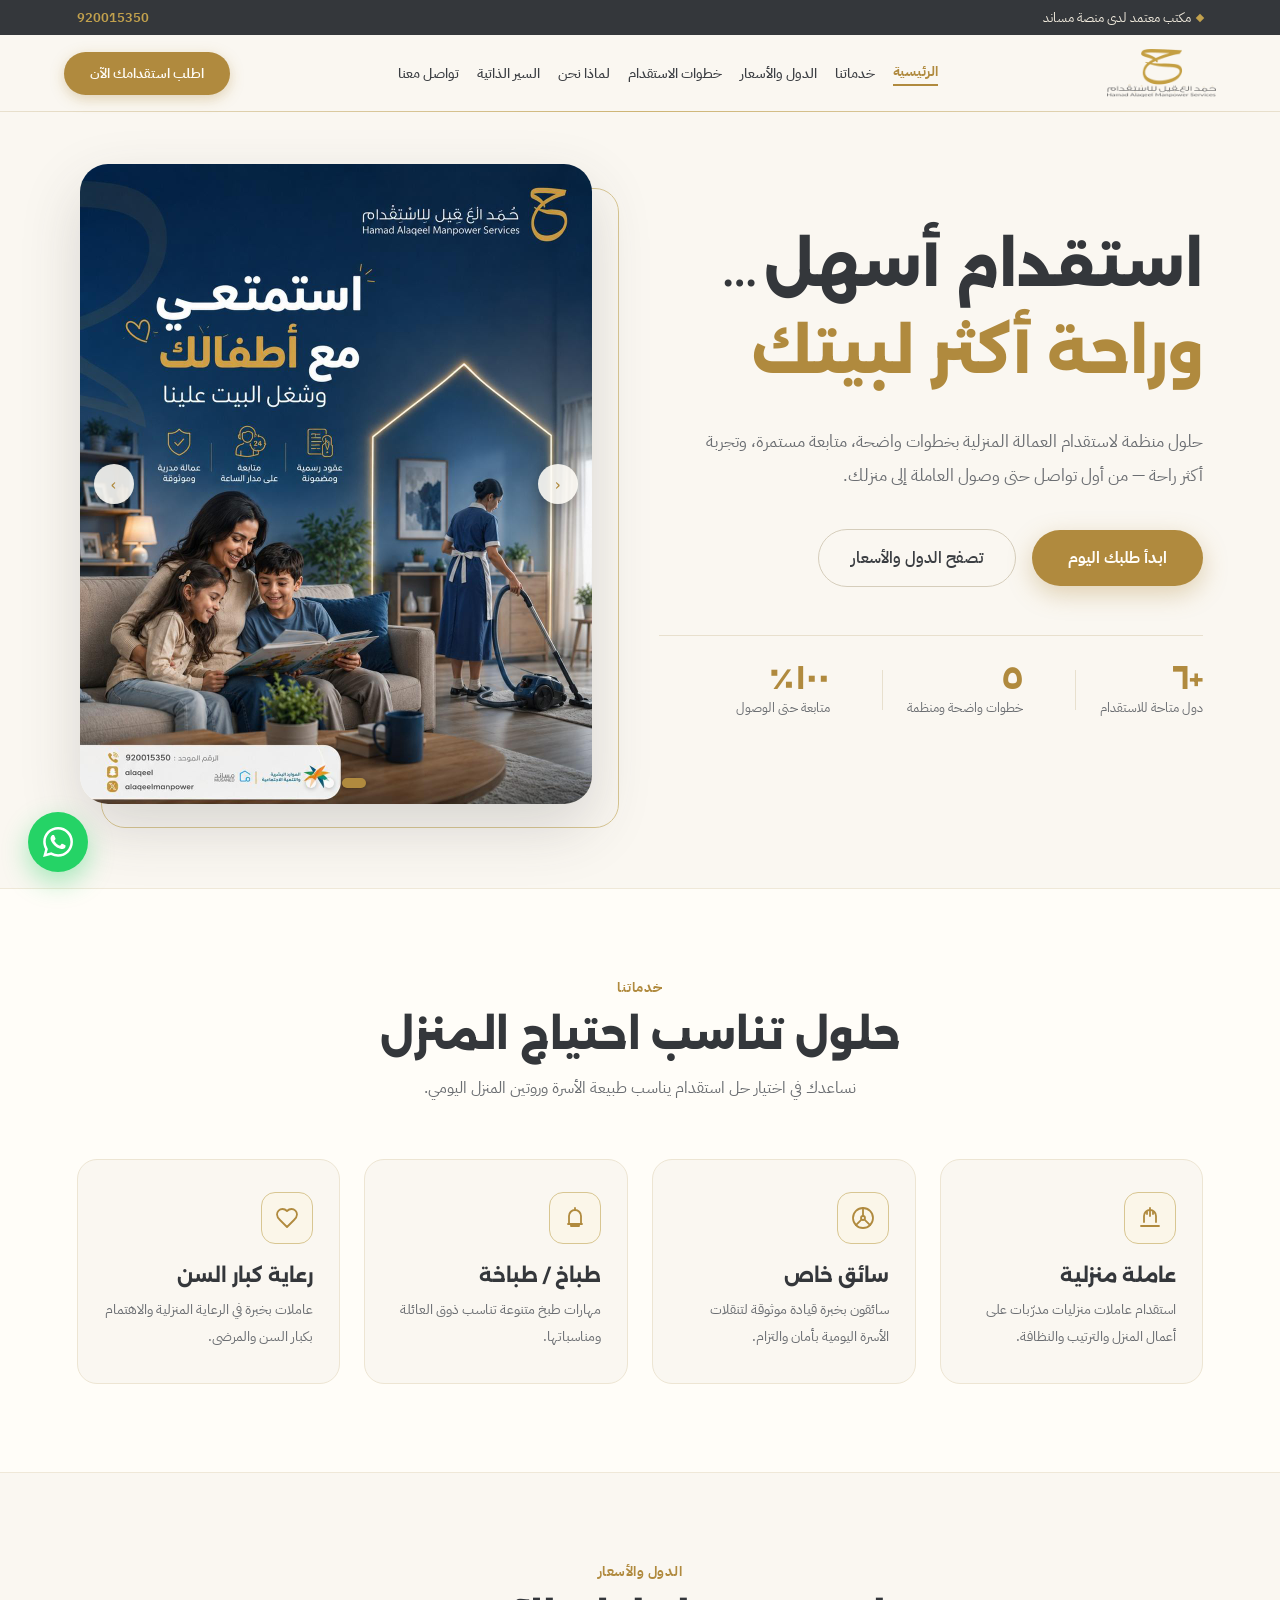
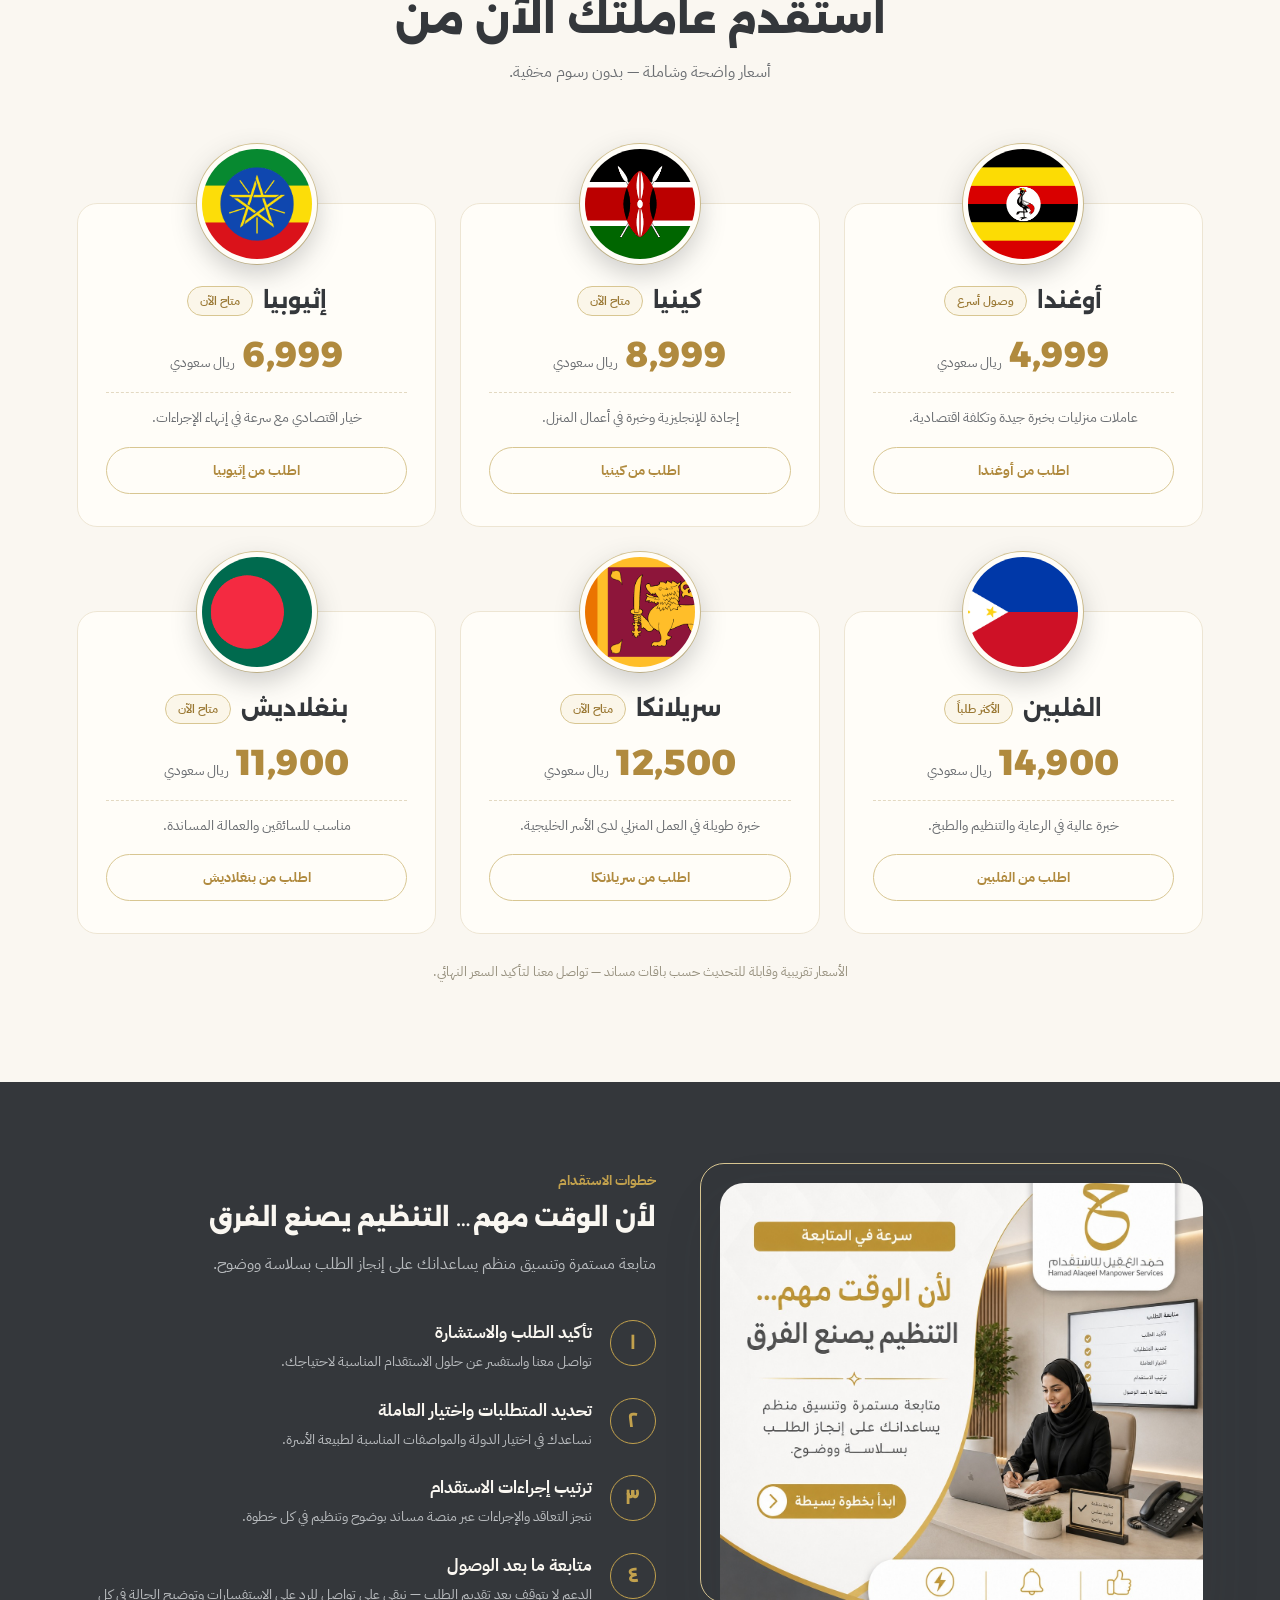
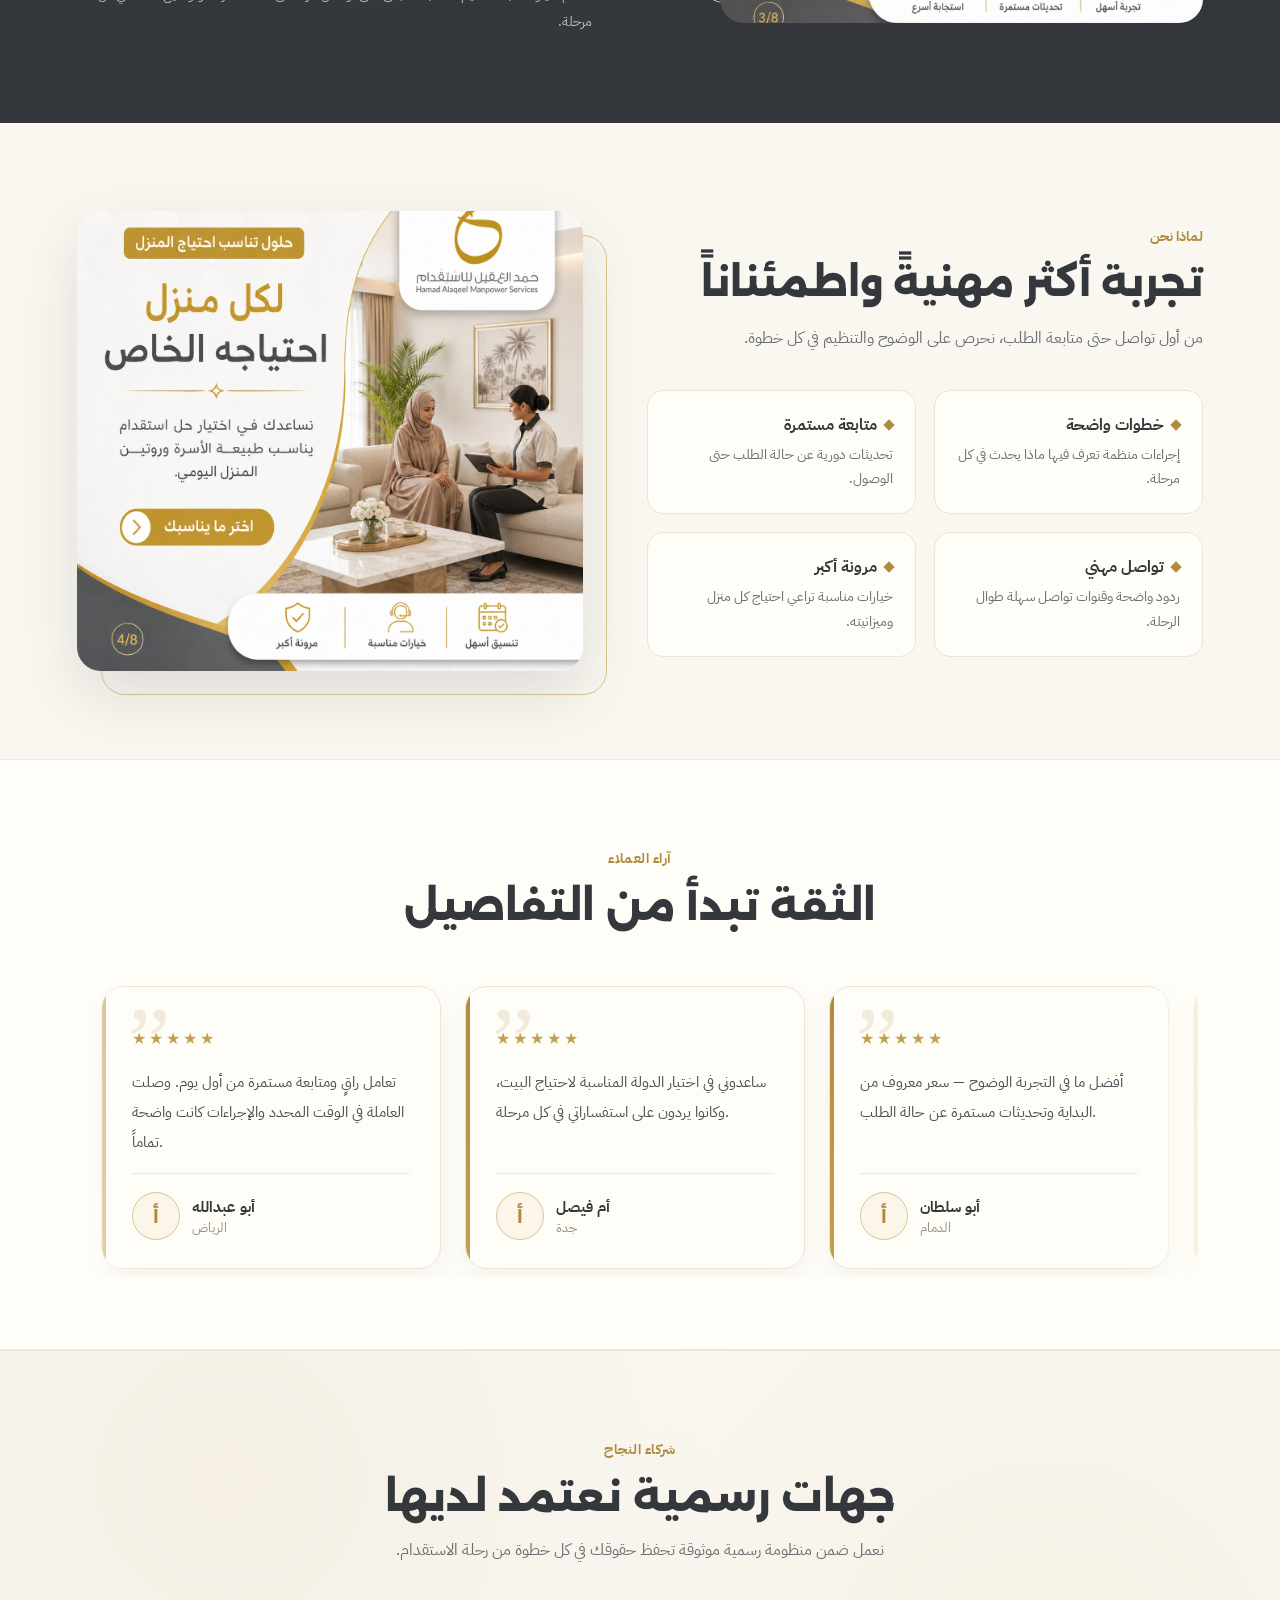
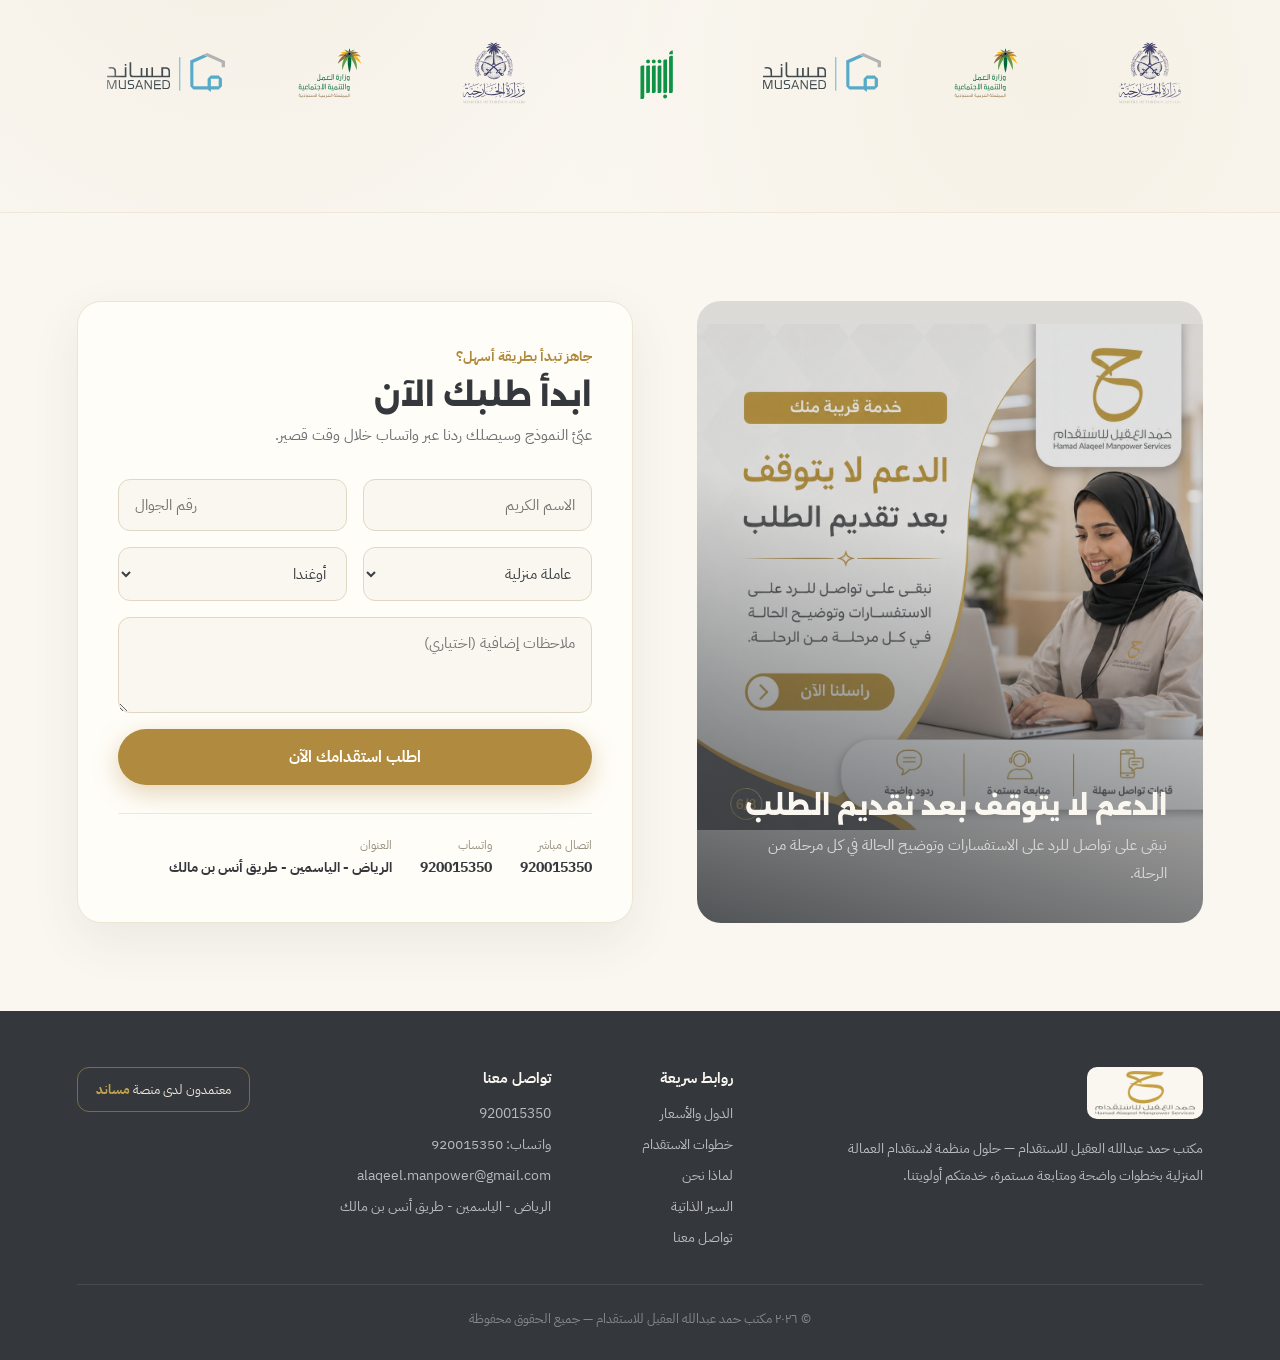
==== commit df7d59dd: "second commit" ====
--- a/index.html
+++ b/index.html
@@ -21,7 +21,7 @@
 <div class="topbar">
   <div class="topbar-badges">
     <span class="topbar-badge"><span class="diamond"></span> مكتب معتمد لدى منصة مساند</span>
-    <span class="topbar-badge"><span class="diamond"></span> ترخيص وزارة الموارد البشرية والتنمية الاجتماعية</span>
+    <!-- <span class="topbar-badge"><span class="diamond"></span> ترخيص وزارة الموارد البشرية والتنمية الاجتماعية</span> -->
   </div>
   <a href="tel:920015350" class="topbar-phone">920015350</a>
 </div>
@@ -34,6 +34,7 @@
   <button class="nav-toggle" aria-label="فتح القائمة" aria-expanded="false">☰</button>
   <nav class="site-nav">
     <a href="index.html" class="active">الرئيسية</a>
+    <a href="services.html">خدماتنا</a>
     <!-- <a href="#offers">العروض</a> -->
     <a href="countries.html">الدول والأسعار</a>
     <a href="steps.html">خطوات الاستقدام</a>
@@ -45,51 +46,45 @@
 </header>
 
 <!-- ===== الهيرو ===== -->
-<section id="top" class="section container split split-hero" style="padding-top: 72px; padding-bottom: 84px">
+<section id="top" class="section container split split-hero" style="padding-top: 52px; padding-bottom: 84px">
   <div class="fade-up">
-    <div class="pill" style="font-size: 13px; padding: 7px 16px; margin-bottom: 24px"><span class="diamond" style="width: 7px; height: 7px; background: var(--gold)"></span> خدمات استقدام العمالة المنزلية</div>
-    <h1 style="font-family: var(--font-head); font-weight: 800; font-size: clamp(29px, 7vw, 58px); line-height: 1.3; margin: 0 0 20px; color: var(--dark)">
+    <!-- <div class="pill" style="font-size: 13px; padding: 7px 16px; margin-bottom: 24px"><span class="diamond" style="width: 7px; height: 7px; background: var(--gold)"></span> خدمات استقدام العمالة المنزلية</div> -->
+    <h1 style="font-family: var(--font-head); font-weight: 800; font-size: clamp(29px, 7vw, 58px); line-height:0.5; margin: 0 0 20px; color: var(--dark)">
       استقدام أسهل…<br>
-      <span style="color: var(--gold)">وراحة أكثر لبيتك</span>
+      <p style="color: var(--gold); ">وراحة أكثر لبيتك</p>
     </h1>
     <p style="font-size: 17px; line-height: 2; color: var(--muted); margin: 0 0 36px; max-width: 520px">
       حلول منظمة لاستقدام العمالة المنزلية بخطوات واضحة، متابعة مستمرة، وتجربة أكثر راحة — من أول تواصل حتى وصول العاملة إلى منزلك.
     </p>
-    <div style="display: flex; gap: 16px; flex-wrap: wrap; align-items: center">
+    <div class="hero-cta">
       <a href="#contact" class="btn-gold">ابدأ طلبك اليوم</a>
       <a href="#countries" class="btn-outline">تصفح الدول والأسعار</a>
     </div>
-    <div style="display: flex; gap: 40px; margin-top: 48px; padding-top: 28px; border-top: 1px solid var(--line-2); flex-wrap: wrap">
-      <div>
-        <div style="font-family: var(--font-head); font-weight: 800; font-size: 28px; color: var(--gold)">+٦</div>
-        <div style="font-size: 13.5px; color: var(--muted)">دول متاحة للاستقدام</div>
-      </div>
-      <div>
-        <div style="font-family: var(--font-head); font-weight: 800; font-size: 28px; color: var(--gold)">خطوات</div>
-        <div style="font-size: 13.5px; color: var(--muted)">واضحة ومنظمة</div>
-      </div>
-      <div>
-        <div style="font-family: var(--font-head); font-weight: 800; font-size: 28px; color: var(--gold)">متابعة</div>
-        <div style="font-size: 13.5px; color: var(--muted)">مستمرة حتى الوصول</div>
+    <div class="hero-stats">
+      <div class="hero-stat">
+        <div class="hero-stat-num">+٦</div>
+        <div class="hero-stat-label">دول متاحة للاستقدام</div>
+      </div>
+      <div class="hero-stat-divider"></div>
+      <div class="hero-stat">
+        <div class="hero-stat-num">٥</div>
+        <div class="hero-stat-label">خطوات واضحة ومنظمة</div>
+      </div>
+      <div class="hero-stat-divider"></div>
+      <div class="hero-stat">
+        <div class="hero-stat-num">١٠٠٪</div>
+        <div class="hero-stat-label">متابعة حتى الوصول</div>
       </div>
     </div>
   </div>
   <div class="framed" style="animation: fadeUp 0.7s ease 0.15s both">
     <div class="hero-slider" data-slider>
-      <div class="slide active"><img src="images/hero-living-room.jpeg" alt="راحة عائلتك في بيتك"></div>
-      <div class="slide"><img src="images/service-home.jpeg" alt="استقدام أسهل وراحة أكثر لبيتك" loading="lazy"></div>
-      <div class="slide"><img src="images/gallery-3.jpeg" alt="تجربة أكثر مهنية واطمئناناً" loading="lazy"></div>
-      <div class="slide"><img src="images/gallery-2.jpeg" alt="جاهز تبدأ بطريقة أسهل؟ تواصل معنا اليوم" loading="lazy"></div>
+      <div class="slide active"><img src="images/promo-childcare.jpeg" alt="استمتعي مع أطفالك وشغل البيت علينا"></div>
+      <div class="slide"><img src="images/promo-elderly.jpeg" alt="رعاية كبار السن — عناية واهتمام على مدار الساعة" loading="lazy"></div>
+      <div class="slide"><img src="images/promo-summer.jpeg" alt="عرض الصيف — عاملات منزلية بأسعار تنافسية" loading="lazy"></div>
       <button class="slider-arrow prev" aria-label="الشريحة السابقة">‹</button>
       <button class="slider-arrow next" aria-label="الشريحة التالية">›</button>
       <div class="slider-dots"></div>
-      <div style="position: absolute; bottom: 52px; right: 28px; z-index: 4; background: rgba(255,253,248,0.95); backdrop-filter: blur(8px); border-radius: 16px; padding: 14px 22px; display: flex; align-items: center; gap: 12px; box-shadow: 0 10px 30px rgba(0,0,0,0.12)">
-        <div style="width: 40px; height: 40px; border-radius: 50%; background: var(--gold-pale); border: 1px solid var(--gold-border); display: flex; align-items: center; justify-content: center; color: var(--gold); font-size: 18px">✓</div>
-        <div>
-          <div style="font-weight: 700; font-size: 14px; color: var(--dark)">نحن هنا لخدمتكم</div>
-          <div style="font-size: 12px; color: var(--muted)">استشارة أولية مجانية</div>
-        </div>
-      </div>
     </div>
   </div>
 </section>
@@ -161,22 +156,30 @@
     </div>
     <div class="grid-4" style="gap: 24px">
       <div class="card card-lift">
-        <div class="card-icon"><span class="icon-diamond"></span></div>
+        <div class="card-icon">
+          <svg viewBox="0 0 24 24" stroke-width="1.8" stroke-linecap="round" stroke-linejoin="round"><path d="M3 20h18"/><path d="M6 16v-6a6 6 0 0 1 12 0v6"/><path d="M12 10V4M12 2v2M9 6v2M15 6v2"/></svg>
+        </div>
         <h3>عاملة منزلية</h3>
         <p>استقدام عاملات منزليات مدرّبات على أعمال المنزل والترتيب والنظافة.</p>
       </div>
       <div class="card card-lift">
-        <div class="card-icon"><span class="icon-circle"></span></div>
+        <div class="card-icon">
+          <svg viewBox="0 0 24 24" stroke-width="1.8" stroke-linecap="round" stroke-linejoin="round"><circle cx="12" cy="12" r="10"/><circle cx="12" cy="12" r="2"/><path d="M12 2v8M4.93 19.07l5-5M19.07 19.07l-5-5"/></svg>
+        </div>
         <h3>سائق خاص</h3>
         <p>سائقون بخبرة قيادة موثوقة لتنقلات الأسرة اليومية بأمان والتزام.</p>
       </div>
       <div class="card card-lift">
-        <div class="card-icon"><span class="icon-square"></span></div>
+        <div class="card-icon">
+          <svg viewBox="0 0 24 24" stroke-width="1.8" stroke-linecap="round" stroke-linejoin="round"><path d="M18 10a6 6 0 0 0-12 0v8h12v-8z"/><path d="M12 2v2M5 18h14M8 18v2h8v-2"/></svg>
+        </div>
         <h3>طباخ / طباخة</h3>
         <p>مهارات طبخ متنوعة تناسب ذوق العائلة ومناسباتها.</p>
       </div>
       <div class="card card-lift">
-        <div class="card-icon"><span class="icon-dots"></span></div>
+        <div class="card-icon">
+          <svg viewBox="0 0 24 24" stroke-width="1.8" stroke-linecap="round" stroke-linejoin="round"><path d="M19 14c1.49-1.46 3-3.21 3-5.5A5.5 5.5 0 0 0 16.5 3c-1.76 0-3 .5-4.5 2-1.5-1.5-2.74-2-4.5-2A5.5 5.5 0 0 0 2 8.5c0 2.3 1.5 4.05 3 5.5l7 7Z"/></svg>
+        </div>
         <h3>رعاية كبار السن</h3>
         <p>عاملات بخبرة في الرعاية المنزلية والاهتمام بكبار السن والمرضى.</p>
       </div>
@@ -242,7 +245,7 @@
 <section id="steps" class="section" style="background: var(--dark)">
   <div class="container split split-1-12">
     <div class="framed frame-flip split-media-last" style="--frame-color: rgba(194,161,77,0.4)">
-      <img src="images/followup.jpeg" alt="متابعة منظمة للطلب" style="height: 440px; object-position: 0% 100%" loading="lazy">
+      <img src="images/followup.jpeg" alt="متابعة منظمة للطلب" style="height: 440px; object-fit: cover;" loading="lazy">
     </div>
     <div>
       <div class="kicker" style="color: var(--gold-light); font-weight: 700; font-size: 14px; margin-bottom: 12px">خطوات الاستقدام</div>
@@ -301,30 +304,244 @@
 </section>
 
 <!-- ===== آراء العملاء ===== -->
-<section class="section band">
+<section class="section band testimonials-section">
   <div class="container">
     <div class="section-head">
       <div class="kicker">آراء العملاء</div>
       <h2 style="margin: 0">الثقة تبدأ من التفاصيل</h2>
     </div>
-    <div class="grid-3">
-      <div class="card" style="padding: 32px 28px">
-        <div style="color: var(--gold-light); font-size: 18px; letter-spacing: 3px; margin-bottom: 16px">★★★★★</div>
-        <p style="font-size: 15px; line-height: 2; color: var(--text-2); margin: 0 0 20px">«تعامل راقٍ ومتابعة مستمرة من أول يوم. وصلت العاملة في الوقت المحدد والإجراءات كانت واضحة تماماً.»</p>
-        <div style="font-weight: 700; font-size: 14px; color: var(--dark)">أبو عبدالله</div>
-        <div style="font-size: 12.5px; color: var(--muted-2)">الرياض</div>
-      </div>
-      <div class="card" style="padding: 32px 28px">
-        <div style="color: var(--gold-light); font-size: 18px; letter-spacing: 3px; margin-bottom: 16px">★★★★★</div>
-        <p style="font-size: 15px; line-height: 2; color: var(--text-2); margin: 0 0 20px">«ساعدوني في اختيار الدولة المناسبة لاحتياج البيت، وكانوا يردون على استفساراتي في كل مرحلة.»</p>
-        <div style="font-weight: 700; font-size: 14px; color: var(--dark)">أم فيصل</div>
-        <div style="font-size: 12.5px; color: var(--muted-2)">جدة</div>
-      </div>
-      <div class="card" style="padding: 32px 28px">
-        <div style="color: var(--gold-light); font-size: 18px; letter-spacing: 3px; margin-bottom: 16px">★★★★★</div>
-        <p style="font-size: 15px; line-height: 2; color: var(--text-2); margin: 0 0 20px">«أفضل ما في التجربة الوضوح — سعر معروف من البداية وتحديثات مستمرة عن حالة الطلب.»</p>
-        <div style="font-weight: 700; font-size: 14px; color: var(--dark)">أبو سلطان</div>
-        <div style="font-size: 12.5px; color: var(--muted-2)">الدمام</div>
+  </div>
+  <div class="testimonials-marquee">
+    <div class="testimonials-track">
+      <!-- المجموعة الأولى -->
+      <div class="testimonials-set">
+        <div class="testimonial">
+          <div class="testimonial-stars">★★★★★</div>
+          <p class="testimonial-text">تعامل راقٍ ومتابعة مستمرة من أول يوم. وصلت العاملة في الوقت المحدد والإجراءات كانت واضحة تماماً.</p>
+          <div class="testimonial-person">
+            <div class="testimonial-avatar">أ</div>
+            <div>
+              <div class="testimonial-name">أبو عبدالله</div>
+              <div class="testimonial-city">الرياض</div>
+            </div>
+          </div>
+        </div>
+        <div class="testimonial">
+          <div class="testimonial-stars">★★★★★</div>
+          <p class="testimonial-text">ساعدوني في اختيار الدولة المناسبة لاحتياج البيت، وكانوا يردون على استفساراتي في كل مرحلة.</p>
+          <div class="testimonial-person">
+            <div class="testimonial-avatar">أ</div>
+            <div>
+              <div class="testimonial-name">أم فيصل</div>
+              <div class="testimonial-city">جدة</div>
+            </div>
+          </div>
+        </div>
+        <div class="testimonial">
+          <div class="testimonial-stars">★★★★★</div>
+          <p class="testimonial-text">أفضل ما في التجربة الوضوح — سعر معروف من البداية وتحديثات مستمرة عن حالة الطلب.</p>
+          <div class="testimonial-person">
+            <div class="testimonial-avatar">أ</div>
+            <div>
+              <div class="testimonial-name">أبو سلطان</div>
+              <div class="testimonial-city">الدمام</div>
+            </div>
+          </div>
+        </div>
+        <div class="testimonial">
+          <div class="testimonial-stars">★★★★★</div>
+          <p class="testimonial-text">خدمة احترافية من أول اتصال وحتى وصول العاملة. فريق متعاون ويرد بسرعة على كل الاستفسارات.</p>
+          <div class="testimonial-person">
+            <div class="testimonial-avatar">م</div>
+            <div>
+              <div class="testimonial-name">أم محمد</div>
+              <div class="testimonial-city">الرياض</div>
+            </div>
+          </div>
+        </div>
+        <div class="testimonial">
+          <div class="testimonial-stars">★★★★★</div>
+          <p class="testimonial-text">استقدمت عاملة من الفلبين والتجربة كانت ممتازة. الإجراءات انتهت في الوقت المتوقع بدون أي مفاجآت.</p>
+          <div class="testimonial-person">
+            <div class="testimonial-avatar">خ</div>
+            <div>
+              <div class="testimonial-name">خالد العتيبي</div>
+              <div class="testimonial-city">الخبر</div>
+            </div>
+          </div>
+        </div>
+      </div>
+      <!-- المجموعة الثانية (نسخة للحلقة اللانهائية) -->
+      <div class="testimonials-set" aria-hidden="true">
+        <div class="testimonial">
+          <div class="testimonial-stars">★★★★★</div>
+          <p class="testimonial-text">تعامل راقٍ ومتابعة مستمرة من أول يوم. وصلت العاملة في الوقت المحدد والإجراءات كانت واضحة تماماً.</p>
+          <div class="testimonial-person">
+            <div class="testimonial-avatar">أ</div>
+            <div>
+              <div class="testimonial-name">أبو عبدالله</div>
+              <div class="testimonial-city">الرياض</div>
+            </div>
+          </div>
+        </div>
+        <div class="testimonial">
+          <div class="testimonial-stars">★★★★★</div>
+          <p class="testimonial-text">ساعدوني في اختيار الدولة المناسبة لاحتياج البيت، وكانوا يردون على استفساراتي في كل مرحلة.</p>
+          <div class="testimonial-person">
+            <div class="testimonial-avatar">أ</div>
+            <div>
+              <div class="testimonial-name">أم فيصل</div>
+              <div class="testimonial-city">جدة</div>
+            </div>
+          </div>
+        </div>
+        <div class="testimonial">
+          <div class="testimonial-stars">★★★★★</div>
+          <p class="testimonial-text">أفضل ما في التجربة الوضوح — سعر معروف من البداية وتحديثات مستمرة عن حالة الطلب.</p>
+          <div class="testimonial-person">
+            <div class="testimonial-avatar">أ</div>
+            <div>
+              <div class="testimonial-name">أبو سلطان</div>
+              <div class="testimonial-city">الدمام</div>
+            </div>
+          </div>
+        </div>
+        <div class="testimonial">
+          <div class="testimonial-stars">★★★★★</div>
+          <p class="testimonial-text">خدمة احترافية من أول اتصال وحتى وصول العاملة. فريق متعاون ويرد بسرعة على كل الاستفسارات.</p>
+          <div class="testimonial-person">
+            <div class="testimonial-avatar">م</div>
+            <div>
+              <div class="testimonial-name">أم محمد</div>
+              <div class="testimonial-city">الرياض</div>
+            </div>
+          </div>
+        </div>
+        <div class="testimonial">
+          <div class="testimonial-stars">★★★★★</div>
+          <p class="testimonial-text">استقدمت عاملة من الفلبين والتجربة كانت ممتازة. الإجراءات انتهت في الوقت المتوقع بدون أي مفاجآت.</p>
+          <div class="testimonial-person">
+            <div class="testimonial-avatar">خ</div>
+            <div>
+              <div class="testimonial-name">خالد العتيبي</div>
+              <div class="testimonial-city">الخبر</div>
+            </div>
+          </div>
+        </div>
+      </div>
+    </div>
+  </div>
+  <!-- سلايدر للجوال (يظهر بدل الماركي على الشاشات الصغيرة) -->
+  <div class="testimonials-slider" data-slider>
+    <div class="slide active">
+      <div class="testimonial">
+        <div class="testimonial-stars">★★★★★</div>
+        <p class="testimonial-text">تعامل راقٍ ومتابعة مستمرة من أول يوم. وصلت العاملة في الوقت المحدد والإجراءات كانت واضحة تماماً.</p>
+        <div class="testimonial-person">
+          <div class="testimonial-avatar">أ</div>
+          <div>
+            <div class="testimonial-name">أبو عبدالله</div>
+            <div class="testimonial-city">الرياض</div>
+          </div>
+        </div>
+      </div>
+    </div>
+    <div class="slide">
+      <div class="testimonial">
+        <div class="testimonial-stars">★★★★★</div>
+        <p class="testimonial-text">ساعدوني في اختيار الدولة المناسبة لاحتياج البيت، وكانوا يردون على استفساراتي في كل مرحلة.</p>
+        <div class="testimonial-person">
+          <div class="testimonial-avatar">أ</div>
+          <div>
+            <div class="testimonial-name">أم فيصل</div>
+            <div class="testimonial-city">جدة</div>
+          </div>
+        </div>
+      </div>
+    </div>
+    <div class="slide">
+      <div class="testimonial">
+        <div class="testimonial-stars">★★★★★</div>
+        <p class="testimonial-text">أفضل ما في التجربة الوضوح — سعر معروف من البداية وتحديثات مستمرة عن حالة الطلب.</p>
+        <div class="testimonial-person">
+          <div class="testimonial-avatar">أ</div>
+          <div>
+            <div class="testimonial-name">أبو سلطان</div>
+            <div class="testimonial-city">الدمام</div>
+          </div>
+        </div>
+      </div>
+    </div>
+    <div class="slide">
+      <div class="testimonial">
+        <div class="testimonial-stars">★★★★★</div>
+        <p class="testimonial-text">خدمة احترافية من أول اتصال وحتى وصول العاملة. فريق متعاون ويرد بسرعة على كل الاستفسارات.</p>
+        <div class="testimonial-person">
+          <div class="testimonial-avatar">م</div>
+          <div>
+            <div class="testimonial-name">أم محمد</div>
+            <div class="testimonial-city">الرياض</div>
+          </div>
+        </div>
+      </div>
+    </div>
+    <div class="slide">
+      <div class="testimonial">
+        <div class="testimonial-stars">★★★★★</div>
+        <p class="testimonial-text">استقدمت عاملة من الفلبين والتجربة كانت ممتازة. الإجراءات انتهت في الوقت المتوقع بدون أي مفاجآت.</p>
+        <div class="testimonial-person">
+          <div class="testimonial-avatar">خ</div>
+          <div>
+            <div class="testimonial-name">خالد العتيبي</div>
+            <div class="testimonial-city">الخبر</div>
+          </div>
+        </div>
+      </div>
+    </div>
+    <button class="slider-arrow prev" aria-label="السابق">‹</button>
+    <button class="slider-arrow next" aria-label="التالي">›</button>
+    <div class="slider-dots"></div>
+  </div>
+</section>
+
+<!-- ===== شركاؤنا ===== -->
+<section id="partners" class="section partners-section">
+  <div class="container">
+    <div class="section-head">
+      <div class="kicker">شركاء النجاح</div>
+      <h2>جهات رسمية نعتمد لديها</h2>
+      <p>نعمل ضمن منظومة رسمية موثوقة تحفظ حقوقك في كل خطوة من رحلة الاستقدام.</p>
+    </div>
+    <div class="partners-marquee">
+      <div class="partners-track">
+        <div class="partners-set">
+          <div class="partner">
+            <img src="images/partners/m.svg" alt="منصة مساند" class="partner-logo">
+          </div>
+          <div class="partner">
+            <img src="images/partners/mol.svg" alt="وزارة العمل والتنمية الاجتماعية" class="partner-logo">
+          </div>
+          <div class="partner">
+            <img src="images/partners/gov.svg" alt="وزارة الخارجية" class="partner-logo">
+          </div>
+          <div class="partner">
+            <img src="images/partners/A.svg" alt="أبشر" class="partner-logo">
+          </div>
+        </div>
+        <div class="partners-set" aria-hidden="true">
+          <div class="partner">
+            <img src="images/partners/m.svg" alt="" class="partner-logo">
+          </div>
+          <div class="partner">
+            <img src="images/partners/mol.svg" alt="" class="partner-logo">
+          </div>
+          <div class="partner">
+            <img src="images/partners/gov.svg" alt="" class="partner-logo">
+          </div>
+          <div class="partner">
+            <img src="images/partners/A.svg" alt="" class="partner-logo">
+          </div>
+        </div>
       </div>
     </div>
   </div>
@@ -333,14 +550,14 @@
 <!-- ===== تواصل / اطلب ===== -->
 <section id="contact" class="section container split split-1-11" style="align-items: stretch">
   <div style="position: relative; border-radius: 24px; overflow: hidden; min-height: 480px">
-    <img src="images/support.jpeg" alt="الدعم لا يتوقف بعد تقديم الطلب" style="position: absolute; inset: 0; width: 100%; height: 100%; object-fit: cover; object-position: 0% 60%; transform: scale(1.35); transform-origin: left center" loading="lazy">
+    <img src="images/support.jpeg" alt="الدعم لا يتوقف بعد تقديم الطلب" style="position: absolute; inset: 0; width: 100%; height: 100%; object-fit: contain; object-position: 0% 20%" loading="lazy">
     <div style="position: absolute; inset: 0; background: linear-gradient(15deg, rgba(52,55,59,0.85) 0%, rgba(52,55,59,0.15) 60%)"></div>
     <div style="position: absolute; bottom: 0; right: 0; left: 0; padding: 36px">
       <h3 style="font-family: var(--font-head); font-weight: 800; font-size: 26px; color: var(--cream); margin: 0 0 10px">الدعم لا يتوقف بعد تقديم الطلب</h3>
       <p style="color: #D8DADC; font-size: 14.5px; line-height: 1.9; margin: 0">نبقى على تواصل للرد على الاستفسارات وتوضيح الحالة في كل مرحلة من الرحلة.</p>
     </div>
   </div>
-  <div style="background: var(--card); border: 1px solid var(--line); border-radius: 24px; padding: 44px 40px; box-shadow: 0 18px 50px rgba(59,62,66,0.08)">
+  <div class="form-card">
     <div class="kicker" style="color: var(--gold); font-weight: 700; font-size: 14px; margin-bottom: 10px">جاهز تبدأ بطريقة أسهل؟</div>
     <h2 style="font-family: var(--font-head); font-weight: 800; font-size: 30px; margin: 0 0 8px; color: var(--dark)">ابدأ طلبك الآن</h2>
     <p style="color: var(--muted); font-size: 14.5px; line-height: 1.9; margin: 0 0 30px">عبّئ النموذج وسيصلك ردنا عبر واتساب خلال وقت قصير.</p>
@@ -367,7 +584,7 @@
         </select>
       </div>
       <textarea class="form-input" name="notes" placeholder="ملاحظات إضافية (اختياري)" rows="3"></textarea>
-      <button type="submit" class="btn-gold" style="width: 100%">إرسال الطلب عبر واتساب</button>
+      <button type="submit" class="btn-gold" style="width: 100%">اطلب استقدامك الآن</button>
     </form>
     <div style="display: flex; gap: 28px; margin-top: 28px; padding-top: 22px; border-top: 1px solid var(--line-3); font-size: 14px; flex-wrap: wrap">
       <div><div style="color: var(--muted-2); font-size: 12px; margin-bottom: 3px">اتصال مباشر</div><a href="tel:920015350" style="color: var(--dark); font-weight: 700; text-decoration: none; direction: ltr; display: inline-block">920015350</a></div>
@@ -408,7 +625,7 @@
       </div>
       <div class="footer-badges">
         <div class="footer-badge">معتمدون لدى منصة <b>مساند</b></div>
-        <div class="footer-badge">ترخيص وزارة الموارد البشرية والتنمية الاجتماعية</div>
+        <!-- <div class="footer-badge">ترخيص وزارة الموارد البشرية والتنمية الاجتماعية</div> -->
       </div>
     </div>
     <div class="footer-copy">© ٢٠٢٦ مكتب حمد عبدالله العقيل للاستقدام — جميع الحقوق محفوظة</div>
--- a/css/styles.css
+++ b/css/styles.css
@@ -66,12 +66,18 @@
 }
 .topbar-badges { display: flex; align-items: center; gap: 20px; flex-wrap: wrap; }
 .topbar-badge { display: flex; align-items: center; gap: 6px; }
+@keyframes pulseGold {
+  0% { transform: rotate(45deg) scale(1); opacity: 1; }
+  50% { transform: rotate(45deg) scale(1.35); opacity: 0.85; }
+  100% { transform: rotate(45deg) scale(1); opacity: 1; }
+}
 .diamond {
   width: 6px; height: 6px;
   background: var(--gold-light);
   transform: rotate(45deg);
   display: inline-block;
   flex-shrink: 0;
+  animation: pulseGold 2.5s infinite ease-in-out;
 }
 .topbar-phone { color: var(--gold-light); text-decoration: none; font-weight: 600; direction: ltr; }
 
@@ -89,6 +95,17 @@
   align-items: center;
   justify-content: space-between;
   gap: 16px;
+  transition: all 0.3s ease;
+}
+.site-header::after {
+  content: '';
+  position: absolute;
+  bottom: -1px;
+  left: 0;
+  right: 0;
+  height: 1px;
+  background: linear-gradient(90deg, transparent, var(--gold-light) 50%, transparent);
+  opacity: 0.7;
 }
 .brand { text-decoration: none; display: flex; align-items: center; gap: 12px; }
 .brand-logo { height: 48px; width: auto; display: block; }
@@ -153,8 +170,19 @@
   border: none;
   cursor: pointer;
   box-shadow: 0 8px 24px rgba(176, 138, 62, 0.35);
-}
-.btn-gold:hover { background: var(--gold-dark); }
+  transition: all 0.3s cubic-bezier(0.25, 0.8, 0.25, 1);
+  position: relative;
+  overflow: hidden;
+}
+.btn-gold:hover {
+  background: var(--gold-dark);
+  transform: translateY(-2px);
+  box-shadow: 0 12px 30px rgba(176, 138, 62, 0.5);
+}
+.btn-gold:active {
+  transform: translateY(1px);
+  box-shadow: 0 4px 10px rgba(176, 138, 62, 0.35);
+}
 .btn-outline {
   display: inline-block;
   color: var(--text);
@@ -166,14 +194,69 @@
   border: 1.5px solid #D5CDBB;
   background: transparent;
   cursor: pointer;
-}
-.btn-outline:hover { border-color: var(--gold); color: var(--gold); }
+  transition: all 0.3s cubic-bezier(0.25, 0.8, 0.25, 1);
+}
+.btn-outline:hover {
+  border-color: var(--gold);
+  color: var(--gold);
+  transform: translateY(-2px);
+  background: rgba(176, 138, 62, 0.04);
+  box-shadow: 0 8px 20px rgba(176, 138, 62, 0.1);
+}
+.btn-outline:active {
+  transform: translateY(1px);
+}
+
+/* ===== أزرار هيرو ===== */
+.hero-cta {
+  display: flex;
+  gap: 16px;
+  align-items: center;
+  flex-wrap: nowrap;
+}
+
+/* ===== إحصائيات الهيرو ===== */
+.hero-stats {
+  display: flex;
+  align-items: center;
+  gap: 0;
+  margin-top: 48px;
+  padding-top: 28px;
+  border-top: 1px solid var(--line-2);
+  flex-wrap: wrap;
+}
+.hero-stat {
+  display: flex;
+  flex-direction: column;
+  gap: 4px;
+  padding: 0 28px 0 0;
+}
+.hero-stat:first-child { padding-right: 0; }
+.hero-stat-num {
+  font-family: var(--font-head);
+  font-weight: 800;
+  font-size: 28px;
+  color: var(--gold);
+  line-height: 1.1;
+}
+.hero-stat-label {
+  font-size: 13px;
+  color: var(--muted);
+  line-height: 1.4;
+}
+.hero-stat-divider {
+  width: 1px;
+  height: 40px;
+  background: var(--line-2);
+  margin: 0 24px;
+  flex-shrink: 0;
+}
 
 /* ===== هيرو الصفحات الداخلية ===== */
 .page-hero {
   position: relative;
   background: var(--dark);
-  padding: 88px 6%;
+  padding: 140px 6%;
   text-align: center;
   overflow: hidden;
 }
@@ -240,12 +323,12 @@
   border: 1px solid var(--line);
   border-radius: 20px;
   padding: 32px 26px;
-  transition: all 0.25s ease;
+  transition: all 0.3s cubic-bezier(0.25, 0.8, 0.25, 1);
 }
 .card-lift:hover {
   border-color: var(--gold-light);
-  box-shadow: 0 14px 34px rgba(176, 138, 62, 0.14);
-  transform: translateY(-4px);
+  box-shadow: 0 20px 40px rgba(176, 138, 62, 0.12), 0 0 0 1px rgba(176, 138, 62, 0.15);
+  transform: translateY(-6px);
 }
 .card-light { background: var(--card); }
 .card h3 {
@@ -265,14 +348,36 @@
   align-items: center;
   justify-content: center;
   margin-bottom: 20px;
+  transition: all 0.3s ease;
 }
 .card-icon-round { border-radius: 50%; margin: 0 auto 14px; width: 46px; height: 46px; }
-.icon-diamond { width: 14px; height: 14px; background: var(--gold); transform: rotate(45deg); }
-.icon-circle { width: 14px; height: 14px; border: 2px solid var(--gold); border-radius: 50%; }
-.icon-square { width: 14px; height: 14px; background: var(--gold); border-radius: 3px; }
-.icon-dots { width: 6px; height: 6px; background: var(--gold); border-radius: 50%; box-shadow: 10px 0 0 var(--gold), -10px 0 0 var(--gold); }
-.icon-diamond-r { width: 14px; height: 14px; background: var(--gold); transform: rotate(45deg); border-radius: 3px; }
-.icon-diamond-o { width: 12px; height: 12px; border: 2px solid var(--gold); transform: rotate(45deg); }
+.card-icon svg {
+  width: 24px;
+  height: 24px;
+  stroke: var(--gold);
+  fill: none;
+  transition: all 0.3s cubic-bezier(0.175, 0.885, 0.32, 1.275);
+}
+.card-icon-round svg {
+  width: 20px;
+  height: 20px;
+}
+.card-lift:hover .card-icon {
+  background: var(--gold);
+  border-color: var(--gold);
+}
+.card-lift:hover .card-icon svg {
+  stroke: var(--card);
+  transform: scale(1.15) rotate(5deg);
+}
+.card:hover .card-icon-round {
+  background: var(--gold);
+  border-color: var(--gold);
+}
+.card:hover .card-icon-round svg {
+  stroke: var(--card);
+  transform: scale(1.1);
+}
 
 .pill {
   display: inline-flex;
@@ -296,12 +401,12 @@
   display: flex;
   flex-direction: column;
   gap: 16px;
-  transition: all 0.25s ease;
+  transition: all 0.3s cubic-bezier(0.25, 0.8, 0.25, 1);
 }
 .country-card:hover {
   border-color: var(--gold-light);
-  box-shadow: 0 14px 34px rgba(176, 138, 62, 0.14);
-  transform: translateY(-4px);
+  box-shadow: 0 20px 40px rgba(176, 138, 62, 0.12), 0 0 0 1px rgba(176, 138, 62, 0.15);
+  transform: translateY(-6px);
 }
 .country-top { display: flex; justify-content: space-between; align-items: center; gap: 10px; }
 .country-top h3 { font-family: var(--font-head); font-weight: 700; font-size: 22px; margin: 0; color: var(--dark); }
@@ -334,8 +439,16 @@
 .price-note { text-align: center; color: var(--muted-2); font-size: 13px; margin-top: 28px; }
 
 /* ===== النموذج ===== */
+.form-card {
+  background: var(--card);
+  border: 1px solid var(--line);
+  border-radius: 24px;
+  padding: 44px 40px;
+  box-shadow: 0 18px 50px rgba(59,62,66,0.08);
+  transition: all 0.3s ease;
+}
 .form-grid { display: grid; gap: 16px; }
-.form-row { display: grid; grid-template-columns: 1fr 1fr; gap: 16px; }
+.form-row { display: grid; grid-template-columns: repeat(auto-fit, minmax(190px, 1fr)); gap: 16px; }
 .form-input {
   border: 1px solid #E0D8C6;
   border-radius: 12px;
@@ -406,6 +519,11 @@
 .footer-simple-links a:hover { color: var(--gold-light); }
 
 /* ===== زر واتساب العائم ===== */
+@keyframes floatAnimation {
+  0% { transform: translateY(0); }
+  50% { transform: translateY(-8px); }
+  100% { transform: translateY(0); }
+}
 .wa-float {
   position: fixed;
   bottom: 28px;
@@ -419,7 +537,7 @@
   align-items: center;
   justify-content: center;
   box-shadow: 0 10px 26px rgba(37, 211, 102, 0.4);
-  animation: pulseRing 2.4s infinite;
+  animation: pulseRing 2.4s infinite, floatAnimation 3s infinite ease-in-out;
   text-decoration: none;
 }
 .wa-float svg { width: 30px; height: 30px; fill: #fff; }
@@ -427,7 +545,10 @@
 /* ===== سلايدر الهيرو ===== */
 .hero-slider {
   position: relative;
-  height: 560px;
+  width: 100%;
+  max-width: 512px;
+  aspect-ratio: 4 / 5;
+  margin-inline: auto;
   border-radius: 28px;
   overflow: hidden;
   box-shadow: 0 24px 60px rgba(59, 62, 66, 0.18);
@@ -444,6 +565,7 @@
   width: 100%;
   height: 100%;
   object-fit: cover;
+  object-position: center top;
   display: block;
 }
 .slider-dots {
@@ -532,6 +654,197 @@
 .country-top { justify-content: center; }
 .country-price { justify-content: center; }
 .country-features { text-align: right; }
+
+/* ===== شركاؤنا ===== */
+.partners-section {
+  background:
+    radial-gradient(circle at 18% 28%, rgba(176, 138, 62, 0.07), transparent 45%),
+    radial-gradient(circle at 82% 72%, rgba(194, 161, 77, 0.07), transparent 45%),
+    var(--cream);
+  border-top: 1px solid var(--line-3);
+  border-bottom: 1px solid var(--line-3);
+}
+.partners-marquee {
+  margin-top: 48px;
+  overflow: hidden;
+  direction: ltr; /* فرض اتجاه LTR لمنع اختفاء الشريط في الشاشات الصغيرة عند التحريك في RTL */
+  -webkit-mask-image: linear-gradient(90deg, transparent, #000 4%, #000 96%, transparent);
+  mask-image: linear-gradient(90deg, transparent, #000 4%, #000 96%, transparent);
+}
+.partners-track {
+  display: flex;
+  width: max-content;
+  animation: partners-scroll 26s linear infinite;
+}
+.partners-marquee:hover .partners-track { animation-play-state: paused; }
+.partners-set { display: flex; gap: 14px; padding-inline-start: 14px; }
+@keyframes partners-scroll { to { transform: translateX(-50%); } }
+@media (prefers-reduced-motion: reduce) {
+  .partners-track { animation: none; }
+}
+.partner {
+  flex: 0 0 auto;
+  width: 150px;
+  display: flex;
+  align-items: center;
+  justify-content: center;
+  padding: 12px 16px;
+  transition: transform 0.25s ease, opacity 0.25s ease;
+}
+.partner:hover { transform: scale(1.06); }
+.partner-logo {
+  height: 78px;
+  width: auto;
+  max-width: 100%;
+  object-fit: contain;
+}
+
+/* ===== آراء العملاء — سلايدر متحرك ===== */
+.testimonials-section { padding-bottom: 72px; }
+.testimonials-marquee {
+  overflow: hidden;
+  direction: ltr;
+  margin-top: 48px;
+  padding-bottom: 8px;
+  -webkit-mask-image: linear-gradient(90deg, transparent, #000 5%, #000 95%, transparent);
+  mask-image: linear-gradient(90deg, transparent, #000 5%, #000 95%, transparent);
+}
+.testimonials-track {
+  display: flex;
+  width: max-content;
+  animation: testimonials-scroll 36s linear infinite;
+}
+.testimonials-marquee:hover .testimonials-track { animation-play-state: paused; }
+@keyframes testimonials-scroll { to { transform: translateX(-50%); } }
+.testimonials-set { display: flex; gap: 24px; padding-inline-start: 24px; }
+@media (prefers-reduced-motion: reduce) {
+  .testimonials-track { animation: none; }
+}
+.testimonial {
+  position: relative;
+  background: var(--card);
+  border: 1px solid var(--line);
+  border-radius: 22px;
+  padding: 40px 30px 28px;
+  box-shadow: 0 10px 30px rgba(59, 62, 66, 0.06);
+  display: flex;
+  flex-direction: column;
+  gap: 16px;
+  overflow: hidden;
+  transition: transform 0.25s ease, box-shadow 0.25s ease, border-color 0.25s ease;
+  flex-shrink: 0;
+  width: 340px;
+}
+.testimonial::before {
+  content: "\201D";
+  position: absolute;
+  top: 6px;
+  inset-inline-start: 26px;
+  font-family: Georgia, "Times New Roman", serif;
+  font-size: 96px;
+  line-height: 1;
+  color: var(--gold);
+  opacity: 0.16;
+  pointer-events: none;
+}
+.testimonial::after {
+  content: "";
+  position: absolute;
+  inset-inline-start: 0;
+  top: 0;
+  bottom: 0;
+  width: 4px;
+  background: linear-gradient(180deg, var(--gold), var(--gold-light));
+}
+.testimonial:hover {
+  transform: translateY(-5px);
+  box-shadow: 0 20px 44px rgba(59, 62, 66, 0.12);
+  border-color: var(--gold-border);
+}
+.testimonial-stars { color: var(--gold-light); font-size: 16px; letter-spacing: 3px; position: relative; }
+.testimonial-text { position: relative; font-size: 15px; line-height: 2; color: var(--text-2); margin: 0; flex: 1; }
+.testimonial-person {
+  display: flex;
+  align-items: center;
+  gap: 12px;
+  padding-top: 18px;
+  border-top: 1px solid var(--line-3);
+}
+.testimonial-avatar {
+  width: 48px;
+  height: 48px;
+  border-radius: 50%;
+  background: var(--gold-pale);
+  border: 1.5px solid var(--gold-border);
+  color: var(--gold);
+  font-family: var(--font-head);
+  font-weight: 700;
+  font-size: 19px;
+  display: flex;
+  align-items: center;
+  justify-content: center;
+  flex-shrink: 0;
+}
+.testimonial-name { font-weight: 700; font-size: 14.5px; color: var(--dark); }
+.testimonial-city { font-size: 12.5px; color: var(--muted-2); }
+
+/* سلايدر آراء العملاء — يظهر على الجوال فقط (مثل سلايدر الهيدر) */
+.testimonials-slider { display: none; }
+@media (max-width: 640px) {
+  .testimonials-marquee { display: none; }
+  .testimonials-slider {
+    display: grid;
+    grid-template-columns: 1fr;
+    position: relative;
+    margin-top: 36px;
+    padding: 0 5% 50px;
+  }
+  .testimonials-slider .slide {
+    grid-area: 1 / 1;
+    opacity: 0;
+    transition: opacity 0.5s ease;
+    pointer-events: none;
+  }
+  .testimonials-slider .slide.active { opacity: 1; pointer-events: auto; }
+  .testimonials-slider .testimonial { width: 100%; }
+  .testimonials-slider .slider-arrow {
+    display: flex;
+    top: auto;
+    bottom: 4px;
+    transform: none;
+    background: var(--card);
+    border: 1px solid var(--line);
+    box-shadow: 0 4px 12px rgba(0, 0, 0, 0.12);
+  }
+  .testimonials-slider .slider-dot { background: rgba(52, 55, 59, 0.18); }
+  .testimonials-slider .slider-dot.active { background: var(--gold); }
+}
+
+/* ===== معرض الصور ===== */
+.gallery-grid {
+  display: grid;
+  grid-template-columns: repeat(auto-fit, minmax(260px, 1fr));
+  gap: 24px;
+  align-items: start;
+}
+.gallery-item {
+  display: block;
+  border-radius: 18px;
+  overflow: hidden;
+  border: 1px solid var(--line);
+  box-shadow: 0 10px 28px rgba(59, 62, 66, 0.10);
+  transition: transform 0.25s ease, box-shadow 0.25s ease;
+  background: var(--card);
+}
+.gallery-item:hover {
+  transform: translateY(-4px);
+  box-shadow: 0 18px 44px rgba(59, 62, 66, 0.18);
+}
+.gallery-item img {
+  width: 100%;
+  height: auto;
+  display: block;
+}
 
 /* ===== قسم عروض الصيف ===== */
 .offers-section {
@@ -711,12 +1024,12 @@
   display: flex;
   flex-direction: column;
   gap: 16px;
-  transition: all 0.25s ease;
+  transition: all 0.3s cubic-bezier(0.25, 0.8, 0.25, 1);
 }
 .cv-card:hover {
   border-color: var(--gold-light);
-  box-shadow: 0 14px 34px rgba(176, 138, 62, 0.14);
-  transform: translateY(-4px);
+  box-shadow: 0 20px 40px rgba(176, 138, 62, 0.12), 0 0 0 1px rgba(176, 138, 62, 0.15);
+  transform: translateY(-6px);
 }
 .cv-card.hidden { display: none; }
 .cv-head { display: flex; align-items: center; gap: 14px; }
@@ -825,7 +1138,9 @@
   .split-hero, .split-11, .split-1-11, .split-1-12 { grid-template-columns: 1fr; }
   .split-media-last { order: -1; }
   .framed::before { display: none; }
-  .framed img { height: 320px !important; }
+  .framed > img { height: 320px !important; }
+  /* على الجوال: سلايدر الهيرو يظهر أولاً كصور رأسية للـheader */
+  #top .framed { order: -1; }
 
   /* قائمة الجوال */
   .nav-toggle { display: block; }
@@ -846,13 +1161,13 @@
   .header-cta { display: none; }
   .topbar { justify-content: center; }
   .topbar-badges { justify-content: center; }
-  .hero-slider { height: 420px; }
 }
 
 @media (max-width: 640px) {
   .section, .section-md { padding: 56px 5%; }
-  .page-hero { padding: 48px 5%; }
+  .page-hero { padding: 80px 5%; }
   .grid-4, .grid-3, .grid-2, .form-row { grid-template-columns: 1fr; }
+  .form-card { padding: 28px 18px; border-radius: 18px; }
   .section-head { margin-bottom: 36px; }
   .split { gap: 32px; }
   .timeline-item { grid-template-columns: 48px 1fr; gap: 14px; }
@@ -860,8 +1175,30 @@
   .footer-grid { flex-direction: column; gap: 28px; }
   .wa-float { width: 52px; height: 52px; bottom: 20px; left: 20px; }
   .wa-float svg { width: 26px; height: 26px; }
-  .hero-slider { height: 340px; }
   .slider-arrow { width: 34px; height: 34px; font-size: 15px; }
   .topbar { font-size: 12px; }
   .topbar-badges { gap: 10px; }
-}
+  /* أزرار الهيرو على الجوال */
+  .hero-cta { gap: 10px; }
+  .hero-cta .btn-gold,
+  .hero-cta .btn-outline {
+    padding: 13px 18px;
+    font-size: 14px;
+    flex: 1;
+    text-align: center;
+  }
+  /* إحصائيات الهيرو على الجوال */
+  .hero-stats {
+    display: grid;
+    grid-template-columns: 1fr 1fr 1fr;
+    gap: 0;
+    padding-top: 20px;
+    margin-top: 32px;
+    text-align: center;
+    justify-items: center;
+  }
+  .hero-stat { padding: 0; }
+  .hero-stat-num { font-size: 20px; }
+  .hero-stat-label { font-size: 11px; }
+  .hero-stat-divider { width: 1px; height: 32px; margin: auto 0; }
+}
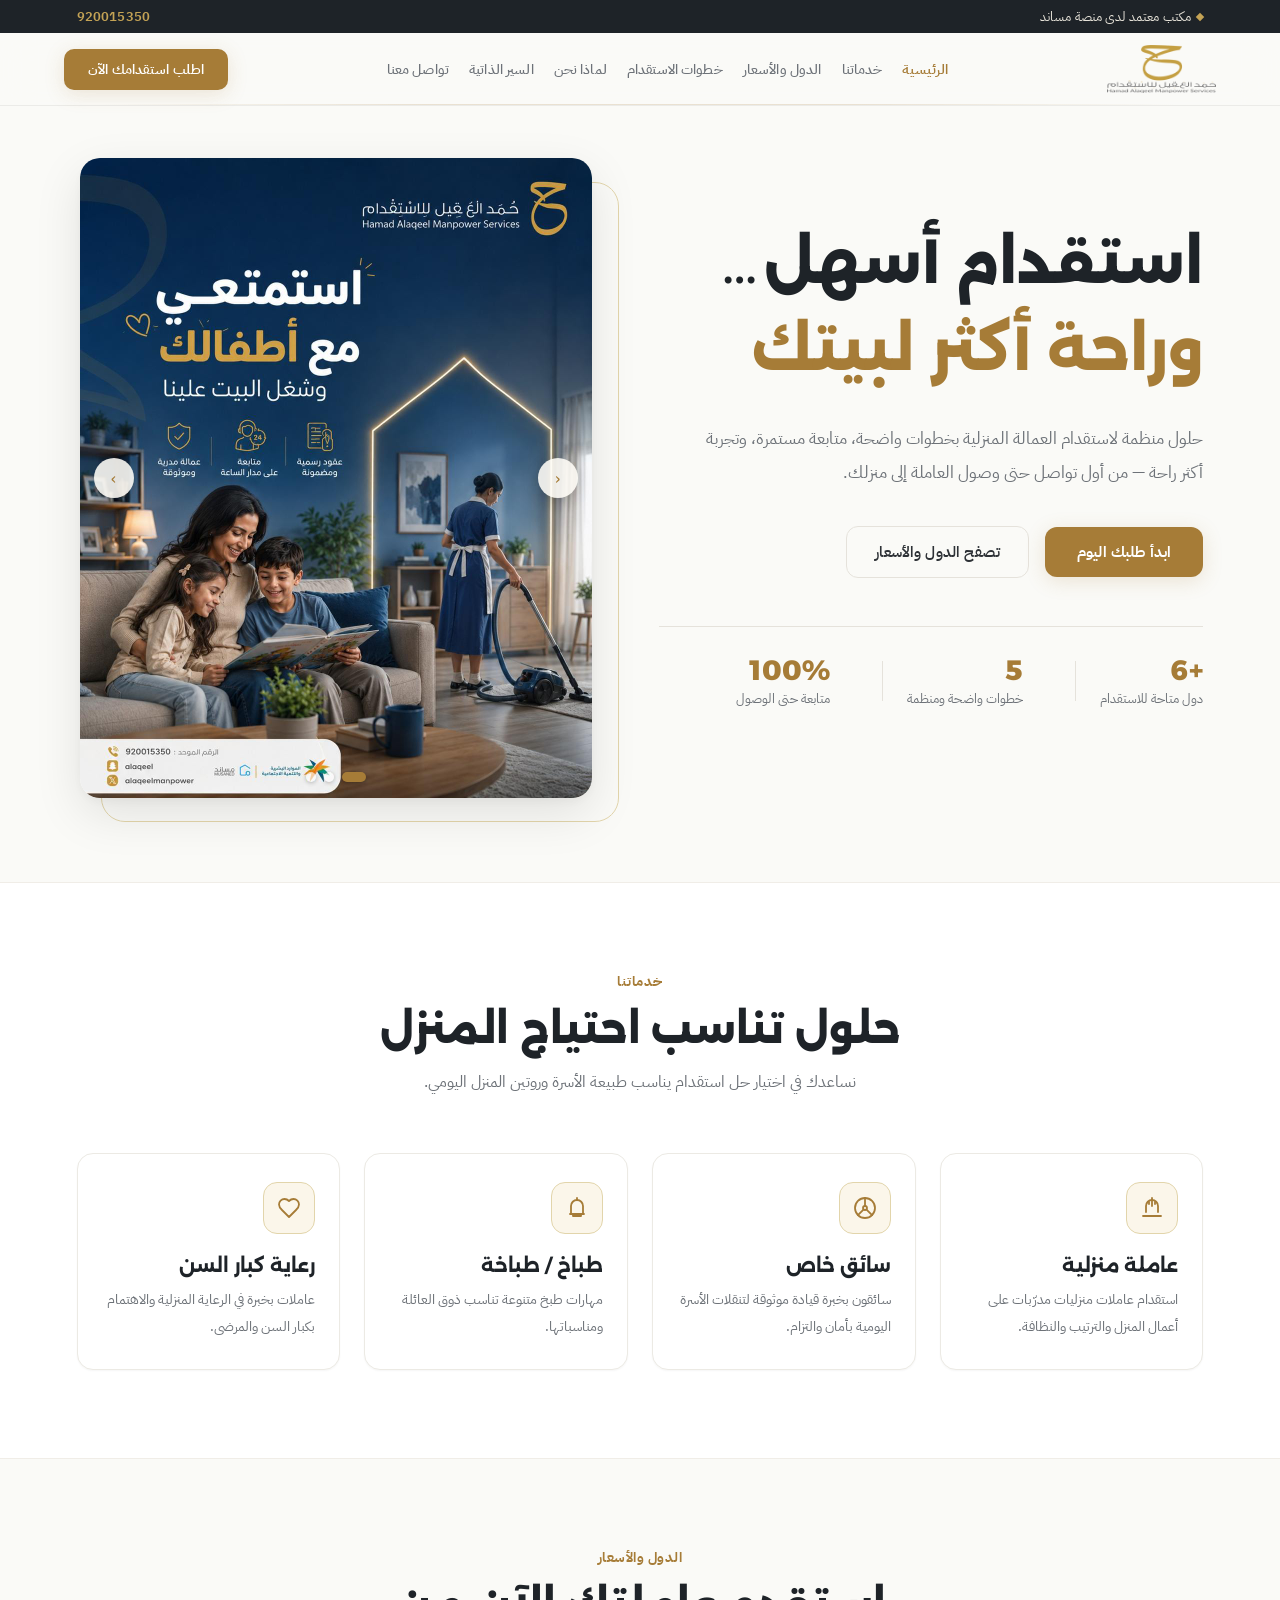
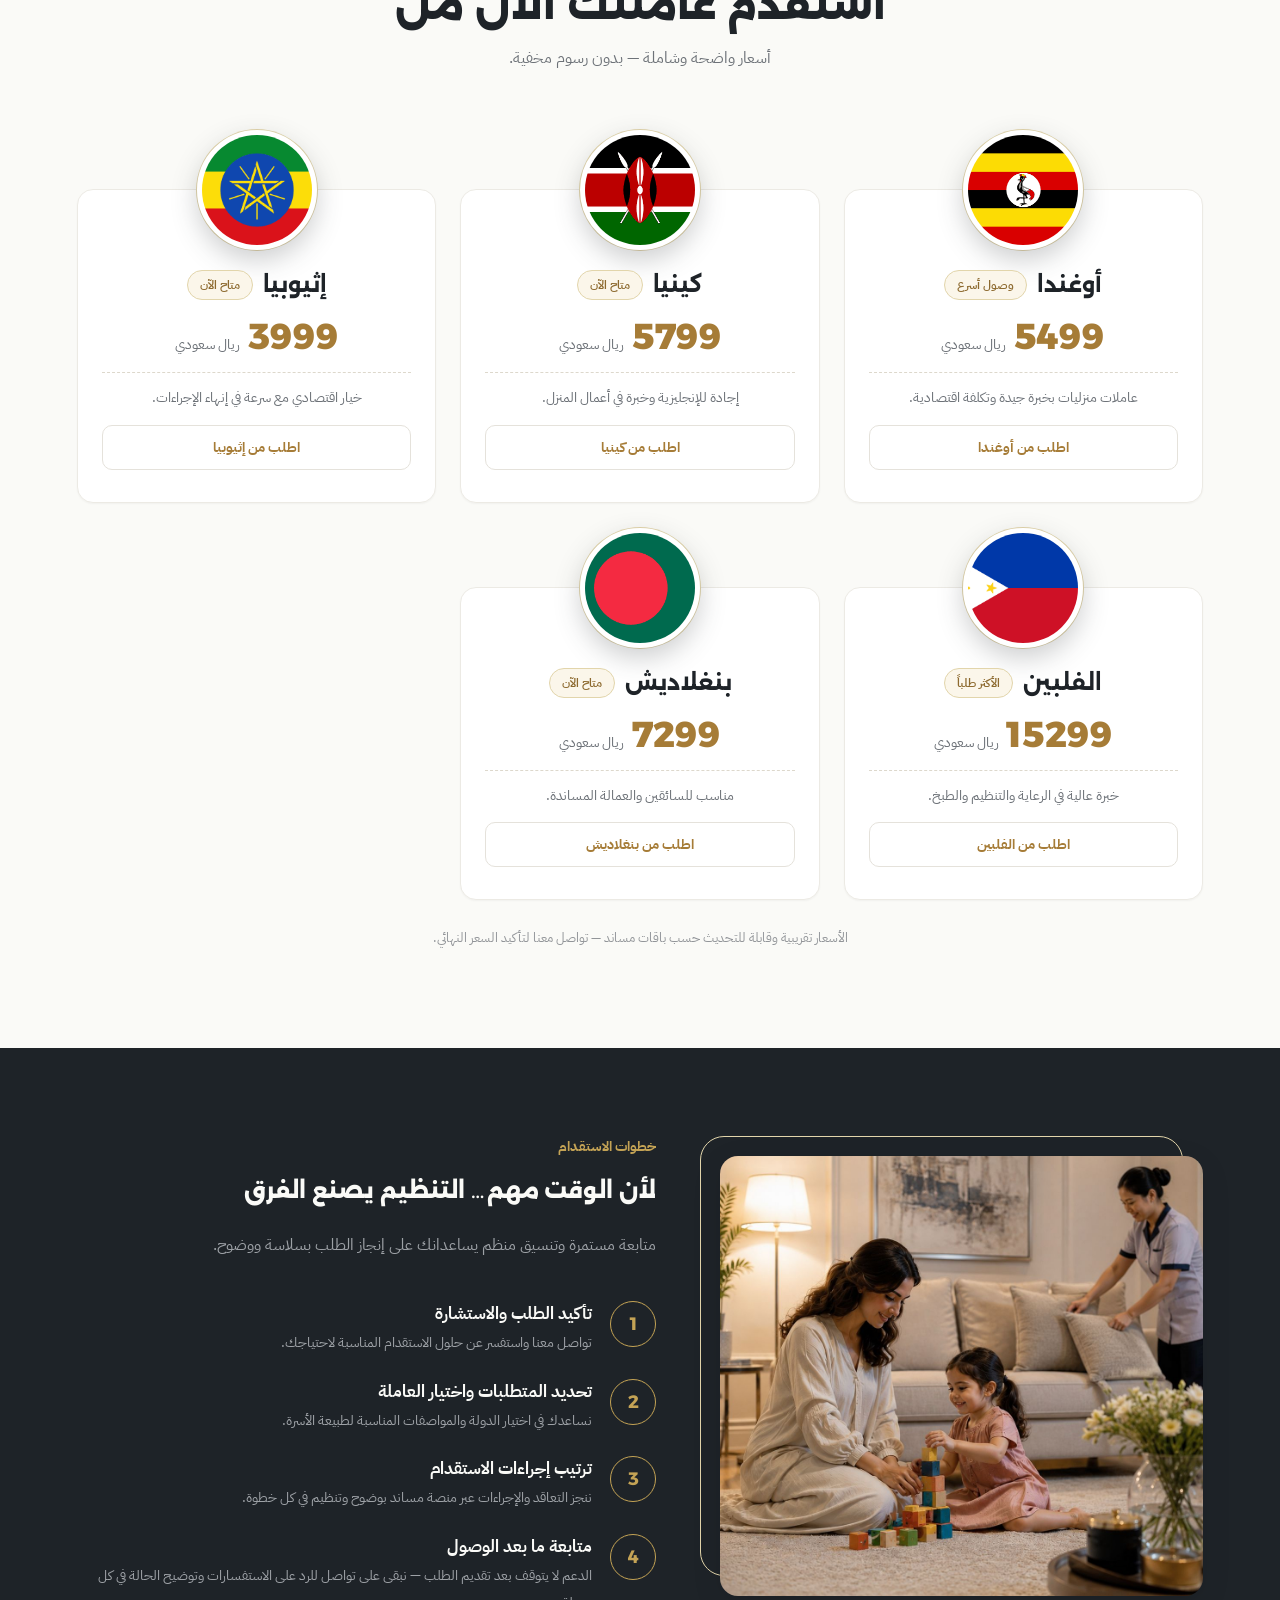
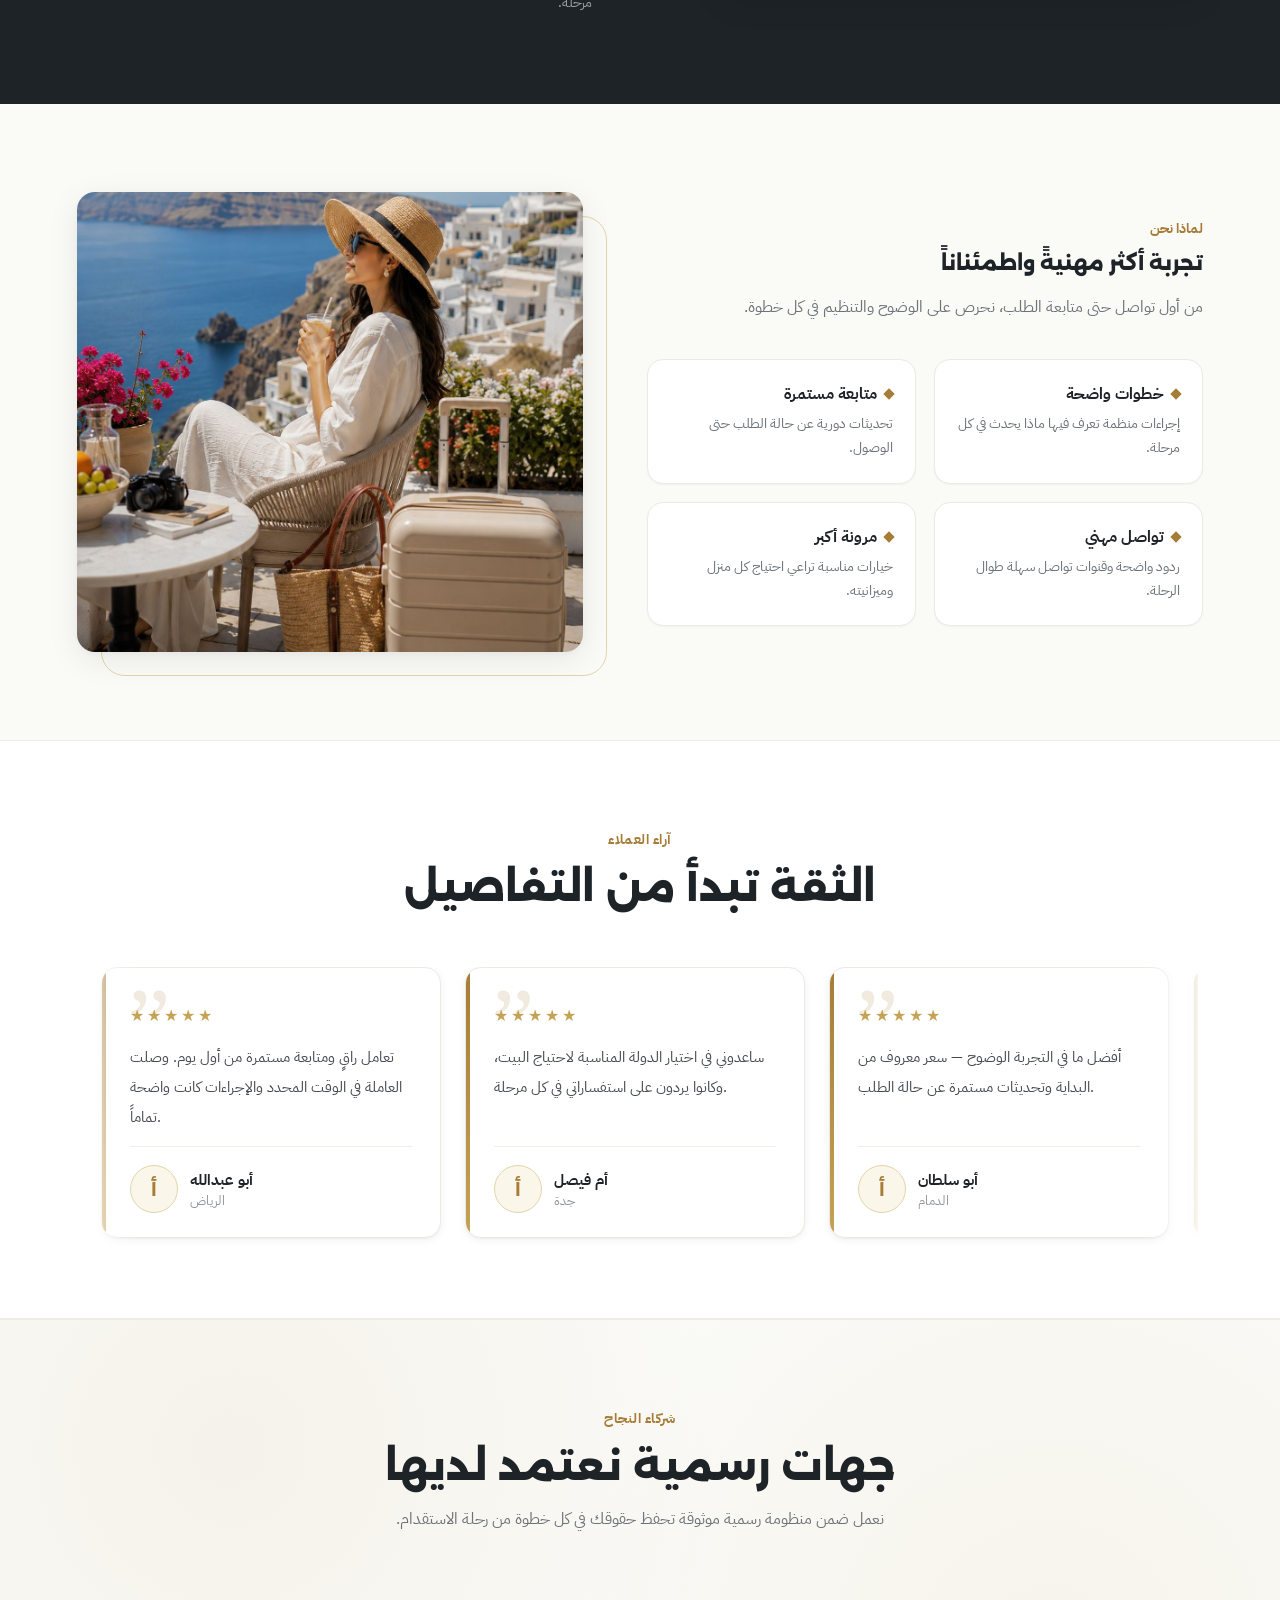
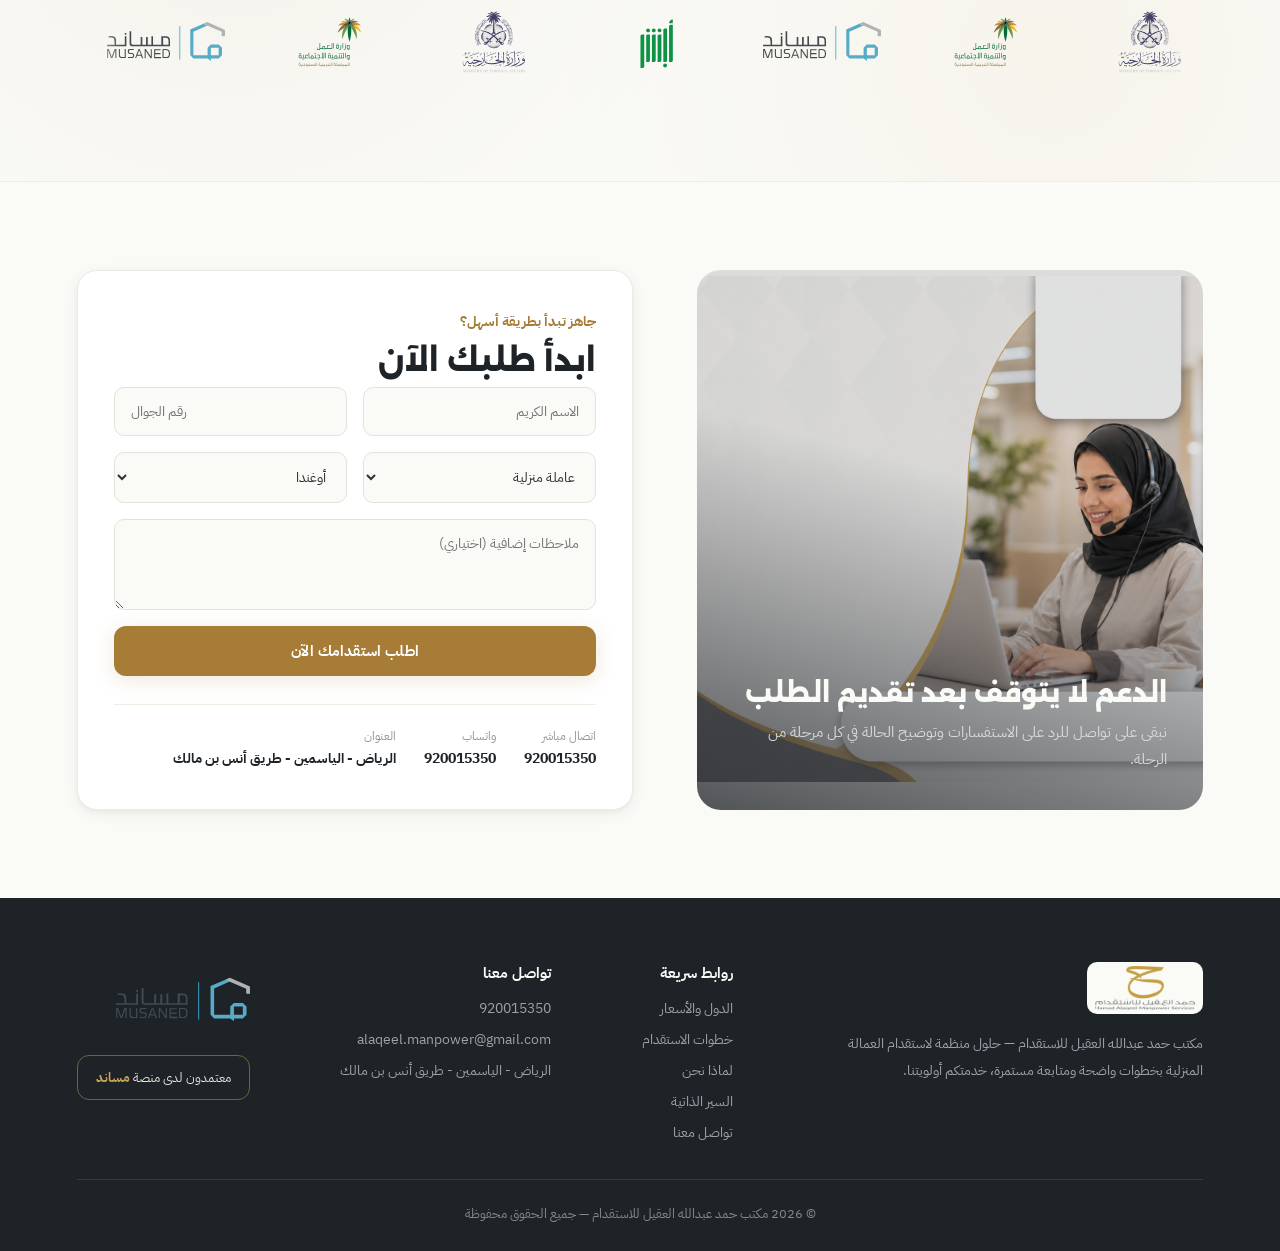
==== commit f30ec9a6: "third commit" ====
--- a/index.html
+++ b/index.html
@@ -62,17 +62,17 @@
     </div>
     <div class="hero-stats">
       <div class="hero-stat">
-        <div class="hero-stat-num">+٦</div>
+        <div class="hero-stat-num">+6</div>
         <div class="hero-stat-label">دول متاحة للاستقدام</div>
       </div>
       <div class="hero-stat-divider"></div>
       <div class="hero-stat">
-        <div class="hero-stat-num">٥</div>
+        <div class="hero-stat-num">5</div>
         <div class="hero-stat-label">خطوات واضحة ومنظمة</div>
       </div>
       <div class="hero-stat-divider"></div>
       <div class="hero-stat">
-        <div class="hero-stat-num">١٠٠٪</div>
+        <div class="hero-stat-num">100%</div>
         <div class="hero-stat-label">متابعة حتى الوصول</div>
       </div>
     </div>
@@ -198,42 +198,36 @@
     <div class="country-card">
       <div class="flag-circle-wrap"><img src="images/flags/ug.png" alt="علم أوغندا" class="flag-circle"></div>
       <div class="country-top"><h3>أوغندا</h3><span class="pill">وصول أسرع</span></div>
-      <div class="country-price"><span class="amount">4,999</span><span class="currency">ريال سعودي</span></div>
+      <div class="country-price"><span class="amount">5499</span><span class="currency">ريال سعودي</span></div>
       <div class="country-note" style="border-top: 1px dashed var(--line-dash); padding-top: 12px; font-size: 13.5px">عاملات منزليات بخبرة جيدة وتكلفة اقتصادية.</div>
       <a href="#contact" class="country-cta">اطلب من أوغندا</a>
     </div>
     <div class="country-card">
       <div class="flag-circle-wrap"><img src="images/flags/ke.png" alt="علم كينيا" class="flag-circle"></div>
       <div class="country-top"><h3>كينيا</h3><span class="pill">متاح الآن</span></div>
-      <div class="country-price"><span class="amount">8,999</span><span class="currency">ريال سعودي</span></div>
+      <div class="country-price"><span class="amount">5799</span><span class="currency">ريال سعودي</span></div>
       <div class="country-note" style="border-top: 1px dashed var(--line-dash); padding-top: 12px; font-size: 13.5px">إجادة للإنجليزية وخبرة في أعمال المنزل.</div>
       <a href="#contact" class="country-cta">اطلب من كينيا</a>
     </div>
     <div class="country-card">
       <div class="flag-circle-wrap"><img src="images/flags/et.png" alt="علم إثيوبيا" class="flag-circle"></div>
       <div class="country-top"><h3>إثيوبيا</h3><span class="pill">متاح الآن</span></div>
-      <div class="country-price"><span class="amount">6,999</span><span class="currency">ريال سعودي</span></div>
+      <div class="country-price"><span class="amount">3999</span><span class="currency">ريال سعودي</span></div>
       <div class="country-note" style="border-top: 1px dashed var(--line-dash); padding-top: 12px; font-size: 13.5px">خيار اقتصادي مع سرعة في إنهاء الإجراءات.</div>
       <a href="#contact" class="country-cta">اطلب من إثيوبيا</a>
     </div>
     <div class="country-card">
       <div class="flag-circle-wrap"><img src="images/flags/ph.png" alt="علم الفلبين" class="flag-circle"></div>
       <div class="country-top"><h3>الفلبين</h3><span class="pill">الأكثر طلباً</span></div>
-      <div class="country-price"><span class="amount">14,900</span><span class="currency">ريال سعودي</span></div>
+      <div class="country-price"><span class="amount">15299</span><span class="currency">ريال سعودي</span></div>
       <div class="country-note" style="border-top: 1px dashed var(--line-dash); padding-top: 12px; font-size: 13.5px">خبرة عالية في الرعاية والتنظيم والطبخ.</div>
       <a href="#contact" class="country-cta">اطلب من الفلبين</a>
     </div>
-    <div class="country-card">
-      <div class="flag-circle-wrap"><img src="images/flags/lk.png" alt="علم سريلانكا" class="flag-circle"></div>
-      <div class="country-top"><h3>سريلانكا</h3><span class="pill">متاح الآن</span></div>
-      <div class="country-price"><span class="amount">12,500</span><span class="currency">ريال سعودي</span></div>
-      <div class="country-note" style="border-top: 1px dashed var(--line-dash); padding-top: 12px; font-size: 13.5px">خبرة طويلة في العمل المنزلي لدى الأسر الخليجية.</div>
-      <a href="#contact" class="country-cta">اطلب من سريلانكا</a>
-    </div>
+
     <div class="country-card">
       <div class="flag-circle-wrap"><img src="images/flags/bd.png" alt="علم بنغلاديش" class="flag-circle"></div>
       <div class="country-top"><h3>بنغلاديش</h3><span class="pill">متاح الآن</span></div>
-      <div class="country-price"><span class="amount">11,900</span><span class="currency">ريال سعودي</span></div>
+      <div class="country-price"><span class="amount">7299</span><span class="currency">ريال سعودي</span></div>
       <div class="country-note" style="border-top: 1px dashed var(--line-dash); padding-top: 12px; font-size: 13.5px">مناسب للسائقين والعمالة المساندة.</div>
       <a href="#contact" class="country-cta">اطلب من بنغلاديش</a>
     </div>
@@ -244,28 +238,28 @@
 <!-- ===== خطوات الاستقدام ===== -->
 <section id="steps" class="section" style="background: var(--dark)">
   <div class="container split split-1-12">
-    <div class="framed frame-flip split-media-last" style="--frame-color: rgba(194,161,77,0.4)">
-      <img src="images/followup.jpeg" alt="متابعة منظمة للطلب" style="height: 440px; object-fit: cover;" loading="lazy">
+    <div class="framed frame-flip split-media-last hide-on-mobile" style="--frame-color: rgba(194,161,77,0.4)">
+      <img src="images/hero-living-room.jpeg" alt="متابعة منظمة للطلب" style="height: 440px; object-fit: cover;" loading="lazy">
     </div>
     <div>
       <div class="kicker" style="color: var(--gold-light); font-weight: 700; font-size: 14px; margin-bottom: 12px">خطوات الاستقدام</div>
-      <h2 style="font-family: var(--font-head); font-weight: 800; font-size:24px; margin: 0 0 16px; color: var(--cream)">لأن الوقت مهم… التنظيم يصنع الفرق</h2>
+      <h2 style="font-family: var(--font-head); font-weight: 800; font-size:22px; line-height:2; margin: 0 0 16px; color: var(--cream)">لأن الوقت مهم… التنظيم يصنع الفرق</h2>
       <p style="color: var(--dark-text); font-size: 16px; line-height: 2; margin: 0 0 40px">متابعة مستمرة وتنسيق منظم يساعدانك على إنجاز الطلب بسلاسة ووضوح.</p>
       <div style="display: grid; gap: 22px">
         <div style="display: flex; gap: 18px; align-items: flex-start">
-          <div style="min-width: 46px; height: 46px; border-radius: 50%; border: 1.5px solid var(--gold-light); color: var(--gold-light); display: flex; align-items: center; justify-content: center; font-family: var(--font-head); font-weight: 700; font-size: 18px">١</div>
+          <div style="min-width: 46px; height: 46px; border-radius: 50%; border: 1.5px solid var(--gold-light); color: var(--gold-light); display: flex; align-items: center; justify-content: center; font-family: var(--font-head); font-weight: 700; font-size: 18px">1</div>
           <div><div style="font-weight: 700; font-size: 17px; color: var(--cream); margin-bottom: 4px">تأكيد الطلب والاستشارة</div><div style="font-size: 14px; color: var(--dark-text); line-height: 1.9">تواصل معنا واستفسر عن حلول الاستقدام المناسبة لاحتياجك.</div></div>
         </div>
         <div style="display: flex; gap: 18px; align-items: flex-start">
-          <div style="min-width: 46px; height: 46px; border-radius: 50%; border: 1.5px solid var(--gold-light); color: var(--gold-light); display: flex; align-items: center; justify-content: center; font-family: var(--font-head); font-weight: 700; font-size: 18px">٢</div>
+          <div style="min-width: 46px; height: 46px; border-radius: 50%; border: 1.5px solid var(--gold-light); color: var(--gold-light); display: flex; align-items: center; justify-content: center; font-family: var(--font-head); font-weight: 700; font-size: 18px">2</div>
           <div><div style="font-weight: 700; font-size: 17px; color: var(--cream); margin-bottom: 4px">تحديد المتطلبات واختيار العاملة</div><div style="font-size: 14px; color: var(--dark-text); line-height: 1.9">نساعدك في اختيار الدولة والمواصفات المناسبة لطبيعة الأسرة.</div></div>
         </div>
         <div style="display: flex; gap: 18px; align-items: flex-start">
-          <div style="min-width: 46px; height: 46px; border-radius: 50%; border: 1.5px solid var(--gold-light); color: var(--gold-light); display: flex; align-items: center; justify-content: center; font-family: var(--font-head); font-weight: 700; font-size: 18px">٣</div>
+          <div style="min-width: 46px; height: 46px; border-radius: 50%; border: 1.5px solid var(--gold-light); color: var(--gold-light); display: flex; align-items: center; justify-content: center; font-family: var(--font-head); font-weight: 700; font-size: 18px">3</div>
           <div><div style="font-weight: 700; font-size: 17px; color: var(--cream); margin-bottom: 4px">ترتيب إجراءات الاستقدام</div><div style="font-size: 14px; color: var(--dark-text); line-height: 1.9">ننجز التعاقد والإجراءات عبر منصة مساند بوضوح وتنظيم في كل خطوة.</div></div>
         </div>
         <div style="display: flex; gap: 18px; align-items: flex-start">
-          <div style="min-width: 46px; height: 46px; border-radius: 50%; border: 1.5px solid var(--gold-light); color: var(--gold-light); display: flex; align-items: center; justify-content: center; font-family: var(--font-head); font-weight: 700; font-size: 18px">٤</div>
+          <div style="min-width: 46px; height: 46px; border-radius: 50%; border: 1.5px solid var(--gold-light); color: var(--gold-light); display: flex; align-items: center; justify-content: center; font-family: var(--font-head); font-weight: 700; font-size: 18px">4</div>
           <div><div style="font-weight: 700; font-size: 17px; color: var(--cream); margin-bottom: 4px">متابعة ما بعد الوصول</div><div style="font-size: 14px; color: var(--dark-text); line-height: 1.9">الدعم لا يتوقف بعد تقديم الطلب — نبقى على تواصل للرد على الاستفسارات وتوضيح الحالة في كل مرحلة.</div></div>
         </div>
       </div>
@@ -277,7 +271,7 @@
 <section id="why" class="section container split split-11">
   <div>
     <div class="kicker" style="color: var(--gold); font-weight: 700; font-size: 14px; margin-bottom: 12px">لماذا نحن</div>
-    <h2 style="font-family: var(--font-head); font-weight: 800; font-size: clamp(28px, 3vw, 40px); margin: 0 0 16px; color: var(--dark)">تجربة أكثر مهنيةً واطمئناناً</h2>
+    <h2 style="font-family: var(--font-head); font-weight: 800; font-size:20px; margin: 0 0 16px; color: var(--dark)">تجربة أكثر مهنيةً واطمئناناً</h2>
     <p style="color: var(--muted); font-size: 16px; line-height: 2; margin: 0 0 36px">من أول تواصل حتى متابعة الطلب، نحرص على الوضوح والتنظيم في كل خطوة.</p>
     <div class="grid-2" style="gap: 18px">
       <div class="card card-light" style="border-radius: 16px; padding: 22px">
@@ -299,7 +293,7 @@
     </div>
   </div>
   <div class="framed">
-    <img src="images/consultation.jpeg" alt="استشارة تناسب احتياج المنزل" style="height: 460px; object-position: 0% 100%" loading="lazy">
+    <img src="images/travel.jpeg" alt="استشارة تناسب احتياج المنزل" style="height: 460px; object-position: 0% 100%" loading="lazy">
   </div>
 </section>
 
@@ -550,7 +544,7 @@
 <!-- ===== تواصل / اطلب ===== -->
 <section id="contact" class="section container split split-1-11" style="align-items: stretch">
   <div style="position: relative; border-radius: 24px; overflow: hidden; min-height: 480px">
-    <img src="images/support.jpeg" alt="الدعم لا يتوقف بعد تقديم الطلب" style="position: absolute; inset: 0; width: 100%; height: 100%; object-fit: contain; object-position: 0% 20%" loading="lazy">
+    <img src="images/support-1.png" alt="الدعم لا يتوقف بعد تقديم الطلب" style="position: absolute; inset: 0; width: 100%; height: 100%; object-fit: contain; object-position: 0% 20%" loading="lazy">
     <div style="position: absolute; inset: 0; background: linear-gradient(15deg, rgba(52,55,59,0.85) 0%, rgba(52,55,59,0.15) 60%)"></div>
     <div style="position: absolute; bottom: 0; right: 0; left: 0; padding: 36px">
       <h3 style="font-family: var(--font-head); font-weight: 800; font-size: 26px; color: var(--cream); margin: 0 0 10px">الدعم لا يتوقف بعد تقديم الطلب</h3>
@@ -560,7 +554,7 @@
   <div class="form-card">
     <div class="kicker" style="color: var(--gold); font-weight: 700; font-size: 14px; margin-bottom: 10px">جاهز تبدأ بطريقة أسهل؟</div>
     <h2 style="font-family: var(--font-head); font-weight: 800; font-size: 30px; margin: 0 0 8px; color: var(--dark)">ابدأ طلبك الآن</h2>
-    <p style="color: var(--muted); font-size: 14.5px; line-height: 1.9; margin: 0 0 30px">عبّئ النموذج وسيصلك ردنا عبر واتساب خلال وقت قصير.</p>
+    <!-- <p style="color: var(--muted); font-size: 14.5px; line-height: 1.9; margin: 0 0 30px">عبّئ النموذج وسيصلك ردنا عبر واتساب خلال وقت قصير.</p> -->
     <form class="form-grid" data-order-form novalidate>
       <div class="form-error" role="alert"></div>
       <div class="form-row">
@@ -579,7 +573,7 @@
           <option value="كينيا">كينيا</option>
           <option value="إثيوبيا">إثيوبيا</option>
           <option value="الفلبين">الفلبين</option>
-          <option value="سريلانكا">سريلانكا</option>
+
           <option value="بنغلاديش">بنغلاديش</option>
         </select>
       </div>
@@ -588,7 +582,7 @@
     </form>
     <div style="display: flex; gap: 28px; margin-top: 28px; padding-top: 22px; border-top: 1px solid var(--line-3); font-size: 14px; flex-wrap: wrap">
       <div><div style="color: var(--muted-2); font-size: 12px; margin-bottom: 3px">اتصال مباشر</div><a href="tel:920015350" style="color: var(--dark); font-weight: 700; text-decoration: none; direction: ltr; display: inline-block">920015350</a></div>
-      <div><div style="color: var(--muted-2); font-size: 12px; margin-bottom: 3px">واتساب</div><a href="https://api.whatsapp.com/send?phone=920015350" target="_blank" rel="noopener" style="color: var(--dark); font-weight: 700; text-decoration: none; direction: ltr; display: inline-block">920015350</a></div>
+      <div><div style="color: var(--muted-2); font-size: 12px; margin-bottom: 3px">واتساب</div><a href="" target="_blank" rel="noopener" style="color: var(--dark); font-weight: 700; text-decoration: none; direction: ltr; display: inline-block">920015350</a></div>
       <div><div style="color: var(--muted-2); font-size: 12px; margin-bottom: 3px">العنوان</div><span style="color: var(--dark); font-weight: 700">الرياض - الياسمين - طريق أنس بن مالك</span></div>
     </div>
   </div>
@@ -618,24 +612,25 @@
         <div class="footer-col-title">تواصل معنا</div>
         <div class="footer-links">
           <a href="tel:920015350" class="ltr">920015350</a>
-          <a href="https://api.whatsapp.com/send?phone=920015350" target="_blank" rel="noopener" class="ltr">واتساب: 920015350</a>
+          <!-- <a href="https://api.whatsapp.com/send?phone=920015350" target="_blank" rel="noopener" class="ltr">واتساب: 920015350</a> -->
           <a href="mailto:alaqeel.manpower@gmail.com" class="ltr">alaqeel.manpower@gmail.com</a>
           <span>الرياض - الياسمين - طريق أنس بن مالك</span>
         </div>
       </div>
       <div class="footer-badges">
+        <img src="images/partners/m.svg" alt="مساند" style="height:75px; margin-bottom: 8px;">
         <div class="footer-badge">معتمدون لدى منصة <b>مساند</b></div>
         <!-- <div class="footer-badge">ترخيص وزارة الموارد البشرية والتنمية الاجتماعية</div> -->
       </div>
     </div>
-    <div class="footer-copy">© ٢٠٢٦ مكتب حمد عبدالله العقيل للاستقدام — جميع الحقوق محفوظة</div>
+    <div class="footer-copy">© 2026 مكتب حمد عبدالله العقيل للاستقدام — جميع الحقوق محفوظة</div>
   </div>
 </footer>
 
 <!-- ===== زر واتساب العائم ===== -->
-<a href="https://api.whatsapp.com/send?phone=920015350" target="_blank" rel="noopener" aria-label="تواصل عبر واتساب" class="wa-float">
+<!-- <a href="https://api.whatsapp.com/send?phone=920015350" target="_blank" rel="noopener" aria-label="تواصل عبر واتساب" class="wa-float">
   <svg viewBox="0 0 24 24" xmlns="http://www.w3.org/2000/svg" aria-hidden="true"><path d="M17.472 14.382c-.297-.149-1.758-.867-2.03-.967-.273-.099-.471-.148-.67.15-.197.297-.767.966-.94 1.164-.173.199-.347.223-.644.075-.297-.15-1.255-.463-2.39-1.475-.883-.788-1.48-1.761-1.653-2.059-.173-.297-.018-.458.13-.606.134-.133.298-.347.446-.52.149-.174.198-.298.298-.497.099-.198.05-.371-.025-.52-.075-.149-.669-1.612-.916-2.207-.242-.579-.487-.5-.669-.51-.173-.008-.371-.01-.57-.01-.198 0-.52.074-.792.372-.272.297-1.04 1.016-1.04 2.479 0 1.462 1.065 2.875 1.213 3.074.149.198 2.096 3.2 5.077 4.487.709.306 1.262.489 1.694.625.712.227 1.36.195 1.871.118.571-.085 1.758-.719 2.006-1.413.248-.694.248-1.289.173-1.413-.074-.124-.272-.198-.57-.347m-5.421 7.403h-.004a9.87 9.87 0 01-5.031-1.378l-.361-.214-3.741.982.998-3.648-.235-.374a9.86 9.86 0 01-1.51-5.26c.001-5.45 4.436-9.884 9.888-9.884 2.64 0 5.122 1.03 6.988 2.898a9.825 9.825 0 012.893 6.994c-.003 5.45-4.437 9.884-9.885 9.884m8.413-18.297A11.815 11.815 0 0012.05 0C5.495 0 .16 5.335.157 11.892c0 2.096.547 4.142 1.588 5.945L.057 24l6.305-1.654a11.882 11.882 0 005.683 1.448h.005c6.554 0 11.89-5.335 11.893-11.893a11.821 11.821 0 00-3.48-8.413Z"/></svg>
-</a>
+</a> -->
 
 <script src="js/main.js"></script>
 </body>
--- a/css/styles.css
+++ b/css/styles.css
@@ -3,27 +3,35 @@
    =================================================================== */
 
 :root {
-  --gold: #B08A3E;
-  --gold-dark: #9A7833;
-  --gold-light: #C2A14D;
-  --gold-pale: #FBF6E9;
-  --gold-border: #D8C692;
-  --cream: #FAF7F1;
-  --card: #FFFDF8;
-  --dark: #34373B;
-  --text: #3B3E42;
-  --text-2: #4A4D51;
-  --muted: #6B6E72;
-  --muted-2: #97917F;
-  --line: #EDE5D3;
-  --line-2: #E8E0CE;
-  --line-3: #EFE8D8;
-  --line-dash: #E3D9C2;
-  --dark-text: #B9BCBF;
-  --dark-cream: #EFE9DC;
+  --gold: #A67C37;
+  --gold-dark: #8D6A2F;
+  --gold-light: #C4A355;
+  --gold-pale: #FBF6EA;
+  --gold-border: #E2D5AB;
+  --cream: #FAFAF7;
+  --card: #FFFFFF;
+  --dark: #1E2328;
+  --text: #2D3136;
+  --text-2: #454950;
+  --muted: #6D7278;
+  --muted-2: #929599;
+  --line: #ECEAE4;
+  --line-2: #E5E2DB;
+  --line-3: #F0EDE7;
+  --line-dash: #DDD8CC;
+  --dark-text: #9EA2A7;
+  --dark-cream: #E8E4DA;
   --wa: #25D366;
   --font-head: 'Alexandria', 'IBM Plex Sans Arabic', sans-serif;
   --font-body: 'IBM Plex Sans Arabic', 'Segoe UI', Tahoma, sans-serif;
+  /* Shadow system — layered for realism */
+  --shadow-xs: 0 1px 2px rgba(0,0,0,0.04);
+  --shadow-sm: 0 2px 8px rgba(0,0,0,0.06), 0 1px 2px rgba(0,0,0,0.04);
+  --shadow-md: 0 4px 16px rgba(0,0,0,0.06), 0 2px 4px rgba(0,0,0,0.03);
+  --shadow-lg: 0 8px 32px rgba(0,0,0,0.08), 0 2px 8px rgba(0,0,0,0.04);
+  --shadow-xl: 0 16px 48px rgba(0,0,0,0.10), 0 4px 12px rgba(0,0,0,0.04);
+  --shadow-gold: 0 4px 20px rgba(166,124,55,0.18);
+  --shadow-gold-lg: 0 8px 32px rgba(166,124,55,0.25);
 }
 
 * { box-sizing: border-box; }
@@ -35,9 +43,14 @@
   font-family: var(--font-body);
   min-height: 100vh;
   overflow-x: hidden;
+  -webkit-font-smoothing: antialiased;
+  -moz-osx-font-smoothing: grayscale;
+  text-rendering: optimizeLegibility;
 }
 img { max-width: 100%; }
 input, select, textarea, button { font-family: var(--font-body); }
+::selection { background: rgba(166,124,55,0.15); color: var(--dark); }
+a { transition: color 0.2s ease; }
 
 @keyframes fadeUp {
   from { opacity: 0; transform: translateY(24px); }
@@ -57,12 +70,13 @@
   background: var(--dark);
   color: var(--dark-cream);
   font-size: 13px;
-  padding: 8px 6%;
+  padding: 7px 6%;
   display: flex;
   justify-content: space-between;
   align-items: center;
   gap: 16px;
   flex-wrap: wrap;
+  letter-spacing: 0.01em;
 }
 .topbar-badges { display: flex; align-items: center; gap: 20px; flex-wrap: wrap; }
 .topbar-badge { display: flex; align-items: center; gap: 6px; }
@@ -86,26 +100,25 @@
   position: sticky;
   top: 0;
   z-index: 50;
-  background: rgba(250, 247, 241, 0.92);
-  backdrop-filter: blur(12px);
-  -webkit-backdrop-filter: blur(12px);
-  border-bottom: 1px solid var(--line-2);
-  padding: 14px 5%;
+  background: rgba(250, 250, 247, 0.88);
+  backdrop-filter: blur(16px) saturate(1.2);
+  -webkit-backdrop-filter: blur(16px) saturate(1.2);
+  border-bottom: 1px solid rgba(0,0,0,0.06);
+  padding: 12px 5%;
   display: flex;
   align-items: center;
   justify-content: space-between;
   gap: 16px;
-  transition: all 0.3s ease;
+  transition: all 0.35s cubic-bezier(0.22, 1, 0.36, 1);
 }
 .site-header::after {
   content: '';
   position: absolute;
-  bottom: -1px;
-  left: 0;
-  right: 0;
+  bottom: 0;
+  left: 8%;
+  right: 8%;
   height: 1px;
-  background: linear-gradient(90deg, transparent, var(--gold-light) 50%, transparent);
-  opacity: 0.7;
+  background: linear-gradient(90deg, transparent, rgba(166,124,55,0.2) 30%, rgba(166,124,55,0.2) 70%, transparent);
 }
 .brand { text-decoration: none; display: flex; align-items: center; gap: 12px; }
 .brand-logo { height: 48px; width: auto; display: block; }
@@ -122,27 +135,29 @@
   color: var(--gold);
   text-transform: uppercase;
 }
-.site-nav { display: flex; gap: 18px; font-size: 14px; font-weight: 500; flex-wrap: wrap; align-items: center; }
-.site-nav a { color: var(--text); text-decoration: none; }
-.site-nav a:hover { color: var(--gold); }
+.site-nav { display: flex; gap: 20px; font-size: 13.5px; font-weight: 500; flex-wrap: wrap; align-items: center; }
+.site-nav a { color: var(--muted); text-decoration: none; transition: color 0.2s ease; letter-spacing: 0.01em; }
+.site-nav a:hover { color: var(--text); }
 .site-nav a.active {
   color: var(--gold);
-  font-weight: 700;
-  border-bottom: 2px solid var(--gold);
-  padding-bottom: 2px;
+  font-weight: 600;
+  border-bottom: none;
+  position: relative;
 }
 .header-cta {
   background: var(--gold);
-  color: var(--card);
+  color: #fff;
   text-decoration: none;
-  padding: 11px 26px;
-  border-radius: 999px;
+  padding: 10px 24px;
+  border-radius: 10px;
   font-weight: 600;
-  font-size: 14px;
-  box-shadow: 0 4px 14px rgba(176, 138, 62, 0.35);
+  font-size: 13.5px;
+  box-shadow: var(--shadow-gold);
   white-space: nowrap;
-}
-.header-cta:hover { background: var(--gold-dark); }
+  transition: all 0.25s cubic-bezier(0.22, 1, 0.36, 1);
+  letter-spacing: 0.01em;
+}
+.header-cta:hover { background: var(--gold-dark); transform: translateY(-1px); box-shadow: var(--shadow-gold-lg); }
 
 /* قائمة الجوال */
 .nav-toggle {
@@ -161,50 +176,52 @@
 .btn-gold {
   display: inline-block;
   background: var(--gold);
-  color: var(--card);
+  color: #fff;
   text-decoration: none;
-  padding: 16px 36px;
-  border-radius: 999px;
+  padding: 14px 32px;
+  border-radius: 12px;
   font-weight: 700;
-  font-size: 16px;
+  font-size: 15px;
   border: none;
   cursor: pointer;
-  box-shadow: 0 8px 24px rgba(176, 138, 62, 0.35);
-  transition: all 0.3s cubic-bezier(0.25, 0.8, 0.25, 1);
+  box-shadow: var(--shadow-gold);
+  transition: all 0.25s cubic-bezier(0.22, 1, 0.36, 1);
   position: relative;
   overflow: hidden;
+  letter-spacing: 0.01em;
 }
 .btn-gold:hover {
   background: var(--gold-dark);
   transform: translateY(-2px);
-  box-shadow: 0 12px 30px rgba(176, 138, 62, 0.5);
+  box-shadow: var(--shadow-gold-lg);
 }
 .btn-gold:active {
-  transform: translateY(1px);
-  box-shadow: 0 4px 10px rgba(176, 138, 62, 0.35);
+  transform: translateY(0);
+  box-shadow: var(--shadow-xs);
 }
 .btn-outline {
   display: inline-block;
   color: var(--text);
   text-decoration: none;
-  padding: 16px 32px;
-  border-radius: 999px;
+  padding: 14px 28px;
+  border-radius: 12px;
   font-weight: 600;
-  font-size: 16px;
-  border: 1.5px solid #D5CDBB;
+  font-size: 15px;
+  border: 1.5px solid var(--line-2);
   background: transparent;
   cursor: pointer;
-  transition: all 0.3s cubic-bezier(0.25, 0.8, 0.25, 1);
+  transition: all 0.25s cubic-bezier(0.22, 1, 0.36, 1);
+  letter-spacing: 0.01em;
 }
 .btn-outline:hover {
   border-color: var(--gold);
   color: var(--gold);
   transform: translateY(-2px);
-  background: rgba(176, 138, 62, 0.04);
-  box-shadow: 0 8px 20px rgba(176, 138, 62, 0.1);
+  background: rgba(166, 124, 55, 0.03);
+  box-shadow: var(--shadow-sm);
 }
 .btn-outline:active {
-  transform: translateY(1px);
+  transform: translateY(0);
 }
 
 /* ===== أزرار هيرو ===== */
@@ -276,6 +293,7 @@
   z-index: 1;
   background: linear-gradient(180deg, rgba(52, 55, 59, 0.78) 0%, rgba(52, 55, 59, 0.88) 100%);
 }
+.page-hero.no-overlay::before { display: none; }
 .page-hero .kicker,
 .page-hero h1,
 .page-hero p { position: relative; z-index: 2; }
@@ -319,16 +337,17 @@
 
 /* ===== البطاقات ===== */
 .card {
-  background: var(--cream);
+  background: var(--card);
   border: 1px solid var(--line);
-  border-radius: 20px;
-  padding: 32px 26px;
-  transition: all 0.3s cubic-bezier(0.25, 0.8, 0.25, 1);
+  border-radius: 16px;
+  padding: 28px 24px;
+  transition: all 0.3s cubic-bezier(0.22, 1, 0.36, 1);
+  box-shadow: var(--shadow-xs);
 }
 .card-lift:hover {
-  border-color: var(--gold-light);
-  box-shadow: 0 20px 40px rgba(176, 138, 62, 0.12), 0 0 0 1px rgba(176, 138, 62, 0.15);
-  transform: translateY(-6px);
+  border-color: rgba(166,124,55,0.25);
+  box-shadow: var(--shadow-lg);
+  transform: translateY(-4px);
 }
 .card-light { background: var(--card); }
 .card h3 {
@@ -396,17 +415,18 @@
 .country-card {
   background: var(--card);
   border: 1px solid var(--line);
-  border-radius: 20px;
-  padding: 32px 28px;
+  border-radius: 16px;
+  padding: 32px 24px;
   display: flex;
   flex-direction: column;
-  gap: 16px;
-  transition: all 0.3s cubic-bezier(0.25, 0.8, 0.25, 1);
+  gap: 14px;
+  transition: all 0.3s cubic-bezier(0.22, 1, 0.36, 1);
+  box-shadow: var(--shadow-xs);
 }
 .country-card:hover {
-  border-color: var(--gold-light);
-  box-shadow: 0 20px 40px rgba(176, 138, 62, 0.12), 0 0 0 1px rgba(176, 138, 62, 0.15);
-  transform: translateY(-6px);
+  border-color: rgba(166,124,55,0.2);
+  box-shadow: var(--shadow-lg);
+  transform: translateY(-4px);
 }
 .country-top { display: flex; justify-content: space-between; align-items: center; gap: 10px; }
 .country-top h3 { font-family: var(--font-head); font-weight: 700; font-size: 22px; margin: 0; color: var(--dark); }
@@ -429,37 +449,39 @@
   text-align: center;
   text-decoration: none;
   color: var(--gold);
-  border: 1.5px solid var(--gold-border);
-  border-radius: 999px;
-  padding: 12px 0;
+  border: 1.5px solid var(--line-2);
+  border-radius: 10px;
+  padding: 11px 0;
   font-weight: 700;
-  font-size: 14px;
-}
-.country-cta:hover { background: var(--gold); color: var(--card); }
+  font-size: 13.5px;
+  transition: all 0.2s ease;
+}
+.country-cta:hover { background: var(--gold); color: #fff; border-color: var(--gold); }
 .price-note { text-align: center; color: var(--muted-2); font-size: 13px; margin-top: 28px; }
 
 /* ===== النموذج ===== */
 .form-card {
   background: var(--card);
   border: 1px solid var(--line);
-  border-radius: 24px;
-  padding: 44px 40px;
-  box-shadow: 0 18px 50px rgba(59,62,66,0.08);
+  border-radius: 20px;
+  padding: 40px 36px;
+  box-shadow: var(--shadow-md);
   transition: all 0.3s ease;
 }
 .form-grid { display: grid; gap: 16px; }
 .form-row { display: grid; grid-template-columns: repeat(auto-fit, minmax(190px, 1fr)); gap: 16px; }
 .form-input {
-  border: 1px solid #E0D8C6;
-  border-radius: 12px;
-  padding: 14px 16px;
-  font-size: 14.5px;
+  border: 1px solid var(--line-2);
+  border-radius: 10px;
+  padding: 13px 16px;
+  font-size: 14px;
   background: var(--cream);
   color: var(--text);
   outline: none;
   width: 100%;
-}
-.form-input:focus { border-color: var(--gold); }
+  transition: border-color 0.2s ease, box-shadow 0.2s ease;
+}
+.form-input:focus { border-color: var(--gold); box-shadow: 0 0 0 3px rgba(166,124,55,0.08); }
 .form-input.invalid { border-color: #C0392B; }
 textarea.form-input { resize: vertical; }
 .form-error {
@@ -474,7 +496,7 @@
 .form-error.show { display: block; }
 
 /* ===== الفوتر ===== */
-.site-footer { background: var(--dark); color: var(--dark-text); padding: 56px 6% 32px; }
+.site-footer { background: var(--dark); color: var(--dark-text); padding: 64px 6% 28px; }
 .footer-grid {
   display: flex;
   justify-content: space-between;
@@ -549,9 +571,9 @@
   max-width: 512px;
   aspect-ratio: 4 / 5;
   margin-inline: auto;
-  border-radius: 28px;
+  border-radius: 20px;
   overflow: hidden;
-  box-shadow: 0 24px 60px rgba(59, 62, 66, 0.18);
+  box-shadow: var(--shadow-xl);
 }
 .hero-slider .slide {
   position: absolute;
@@ -724,14 +746,14 @@
   position: relative;
   background: var(--card);
   border: 1px solid var(--line);
-  border-radius: 22px;
-  padding: 40px 30px 28px;
-  box-shadow: 0 10px 30px rgba(59, 62, 66, 0.06);
+  border-radius: 16px;
+  padding: 36px 28px 24px;
+  box-shadow: var(--shadow-sm);
   display: flex;
   flex-direction: column;
-  gap: 16px;
+  gap: 14px;
   overflow: hidden;
-  transition: transform 0.25s ease, box-shadow 0.25s ease, border-color 0.25s ease;
+  transition: transform 0.25s cubic-bezier(0.22,1,0.36,1), box-shadow 0.25s ease, border-color 0.25s ease;
   flex-shrink: 0;
   width: 340px;
 }
@@ -757,9 +779,9 @@
   background: linear-gradient(180deg, var(--gold), var(--gold-light));
 }
 .testimonial:hover {
-  transform: translateY(-5px);
-  box-shadow: 0 20px 44px rgba(59, 62, 66, 0.12);
-  border-color: var(--gold-border);
+  transform: translateY(-3px);
+  box-shadow: var(--shadow-lg);
+  border-color: rgba(166,124,55,0.2);
 }
 .testimonial-stars { color: var(--gold-light); font-size: 16px; letter-spacing: 3px; position: relative; }
 .testimonial-text { position: relative; font-size: 15px; line-height: 2; color: var(--text-2); margin: 0; flex: 1; }
@@ -968,10 +990,10 @@
 .framed img {
   width: 100%;
   object-fit: cover;
-  border-radius: 24px;
+  border-radius: 18px;
   display: block;
   position: relative;
-  box-shadow: 0 24px 60px rgba(59, 62, 66, 0.14);
+  box-shadow: var(--shadow-lg);
 }
 
 /* ===== خط زمني (خطوات الاستقدام) ===== */
@@ -1027,9 +1049,9 @@
   transition: all 0.3s cubic-bezier(0.25, 0.8, 0.25, 1);
 }
 .cv-card:hover {
-  border-color: var(--gold-light);
-  box-shadow: 0 20px 40px rgba(176, 138, 62, 0.12), 0 0 0 1px rgba(176, 138, 62, 0.15);
-  transform: translateY(-6px);
+  border-color: rgba(166,124,55,0.2);
+  box-shadow: var(--shadow-lg);
+  transform: translateY(-3px);
 }
 .cv-card.hidden { display: none; }
 .cv-head { display: flex; align-items: center; gap: 14px; }
@@ -1178,6 +1200,8 @@
   .slider-arrow { width: 34px; height: 34px; font-size: 15px; }
   .topbar { font-size: 12px; }
   .topbar-badges { gap: 10px; }
+  /* إخفاء عناصر معينة في الجوال */
+  .hide-on-mobile { display: none !important; }
   /* أزرار الهيرو على الجوال */
   .hero-cta { gap: 10px; }
   .hero-cta .btn-gold,
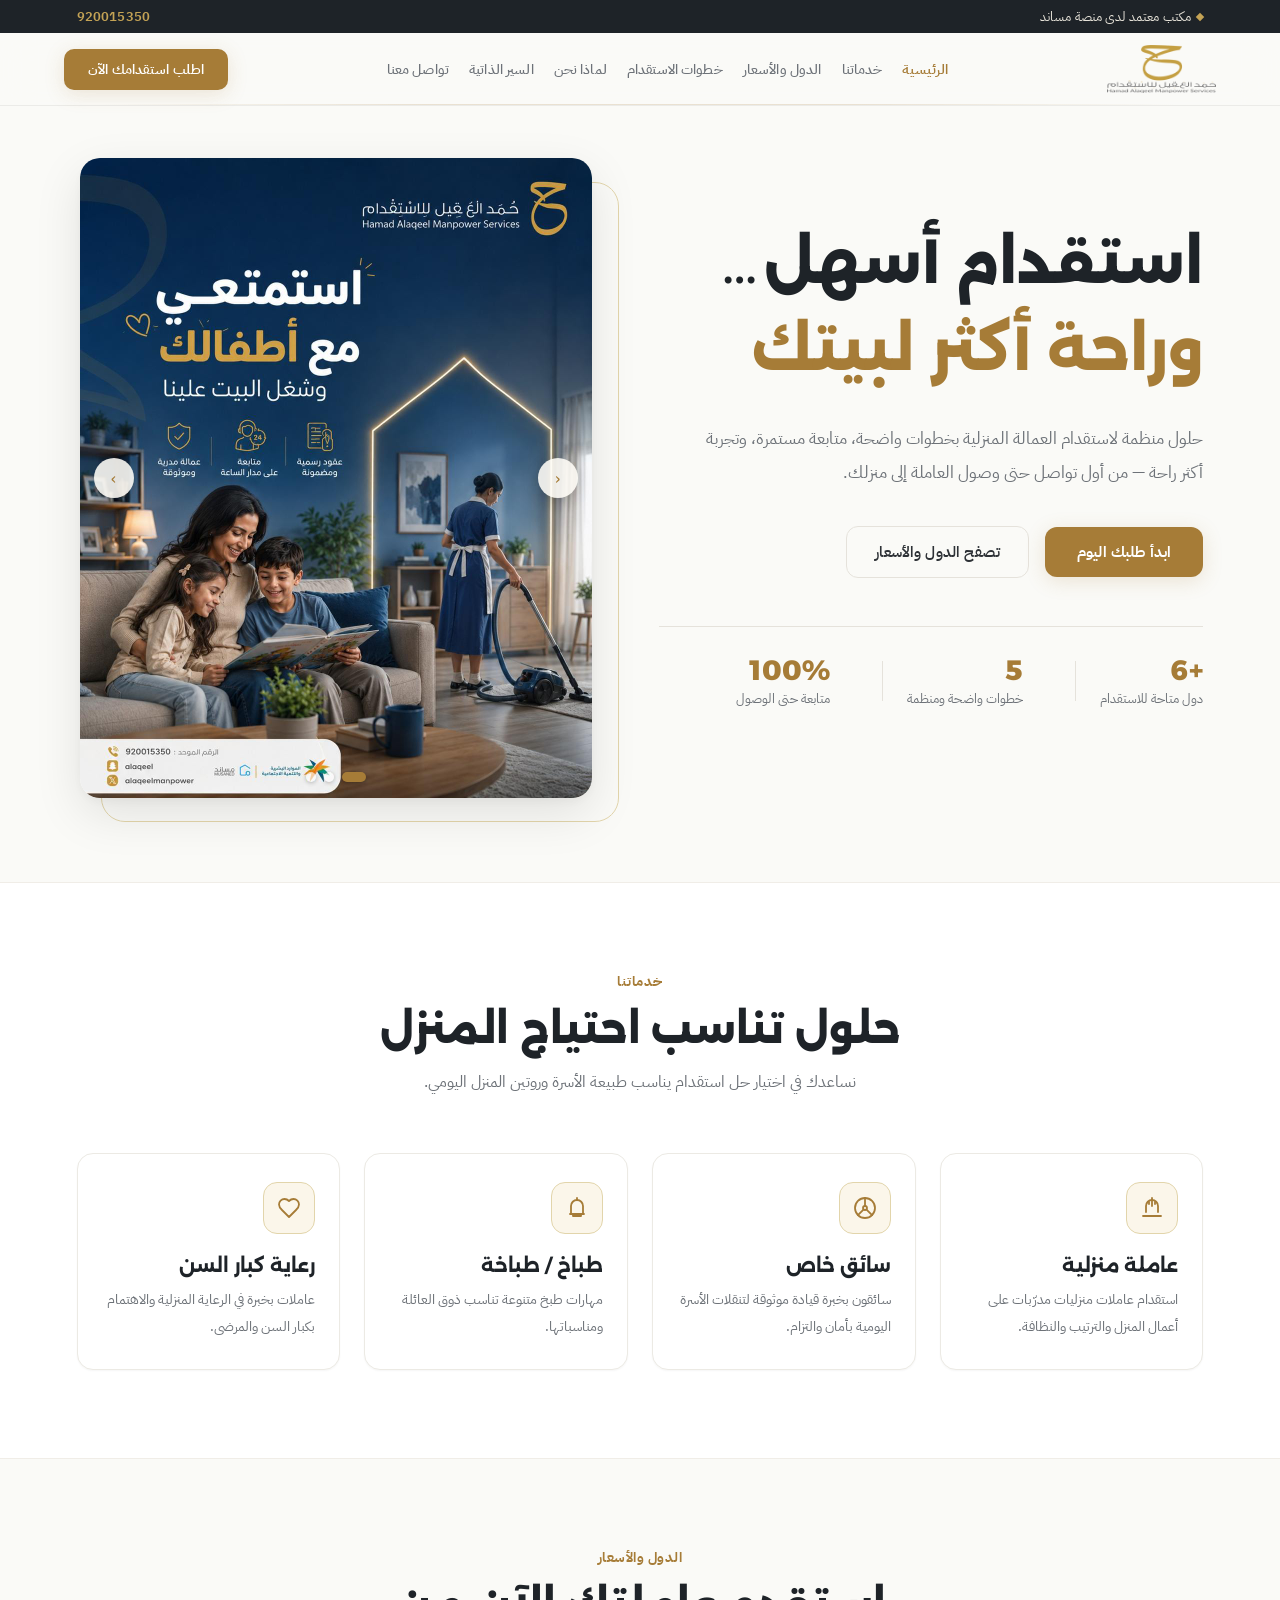
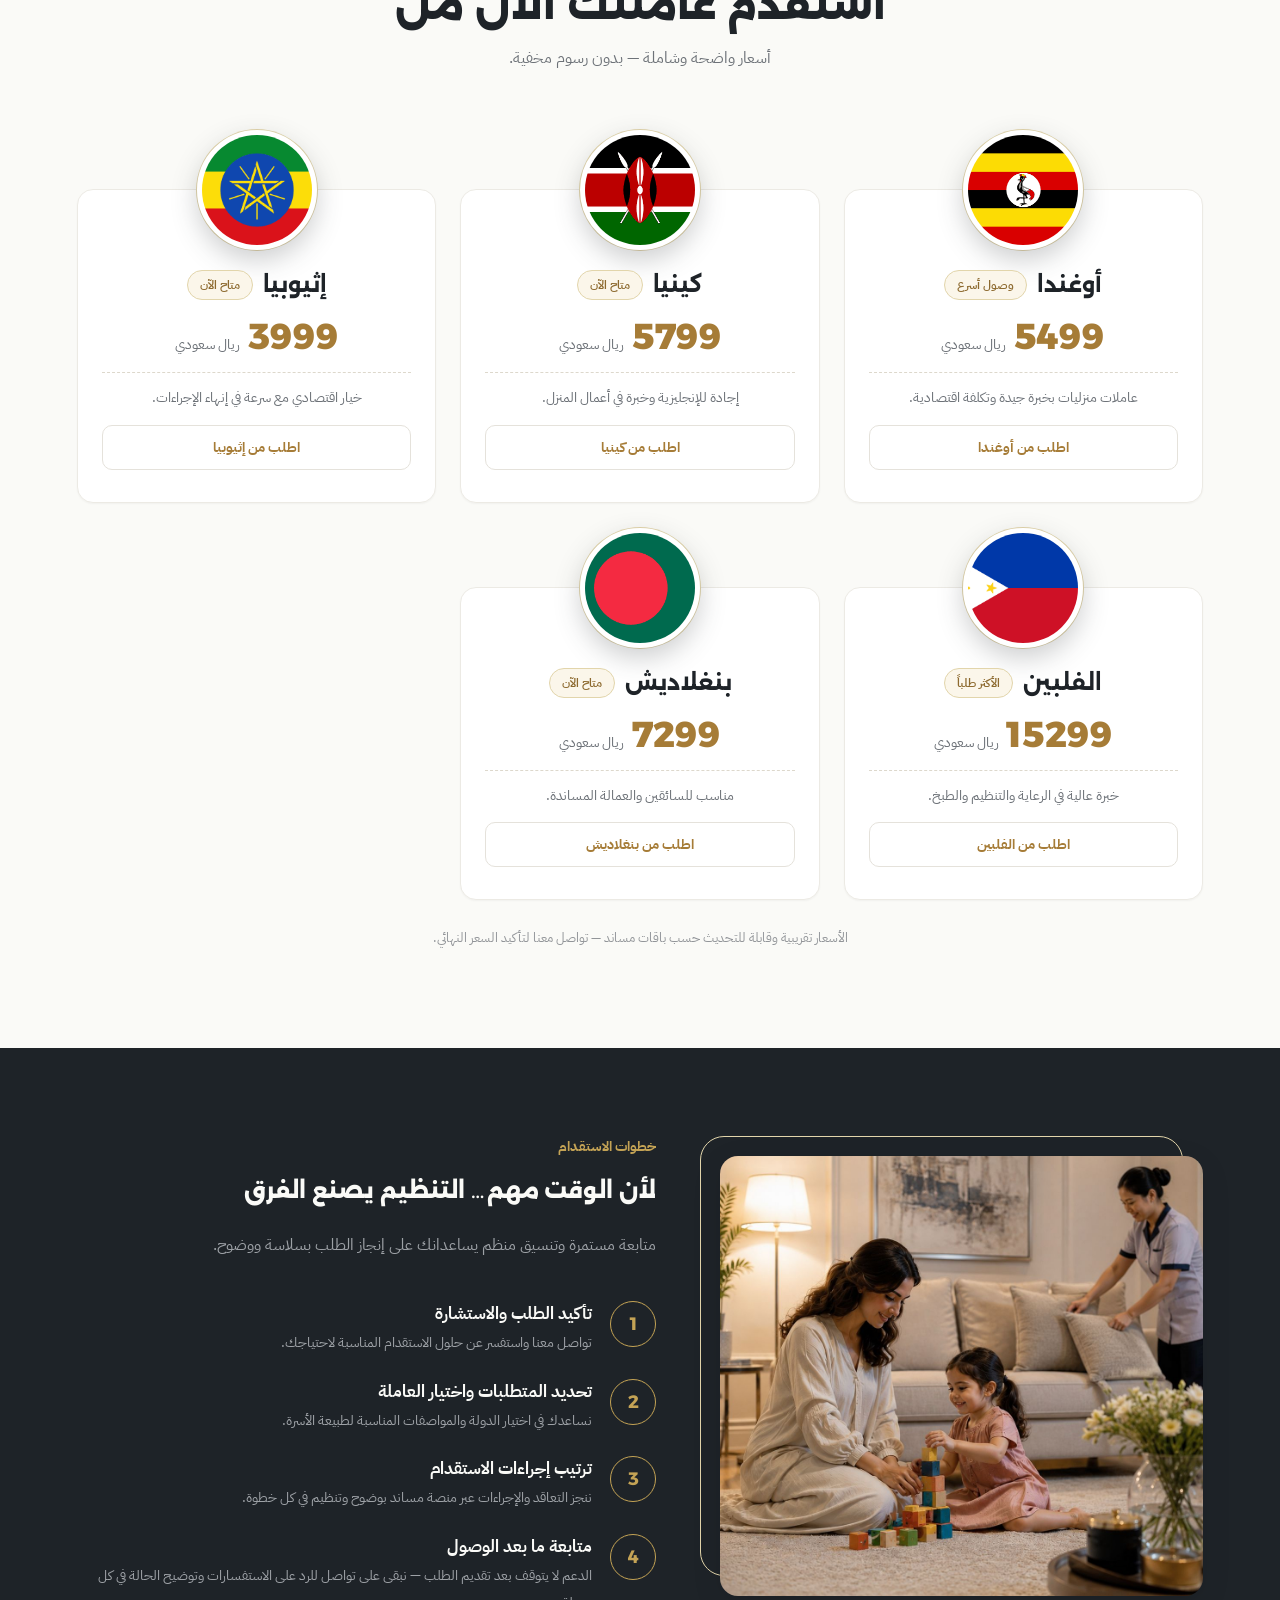
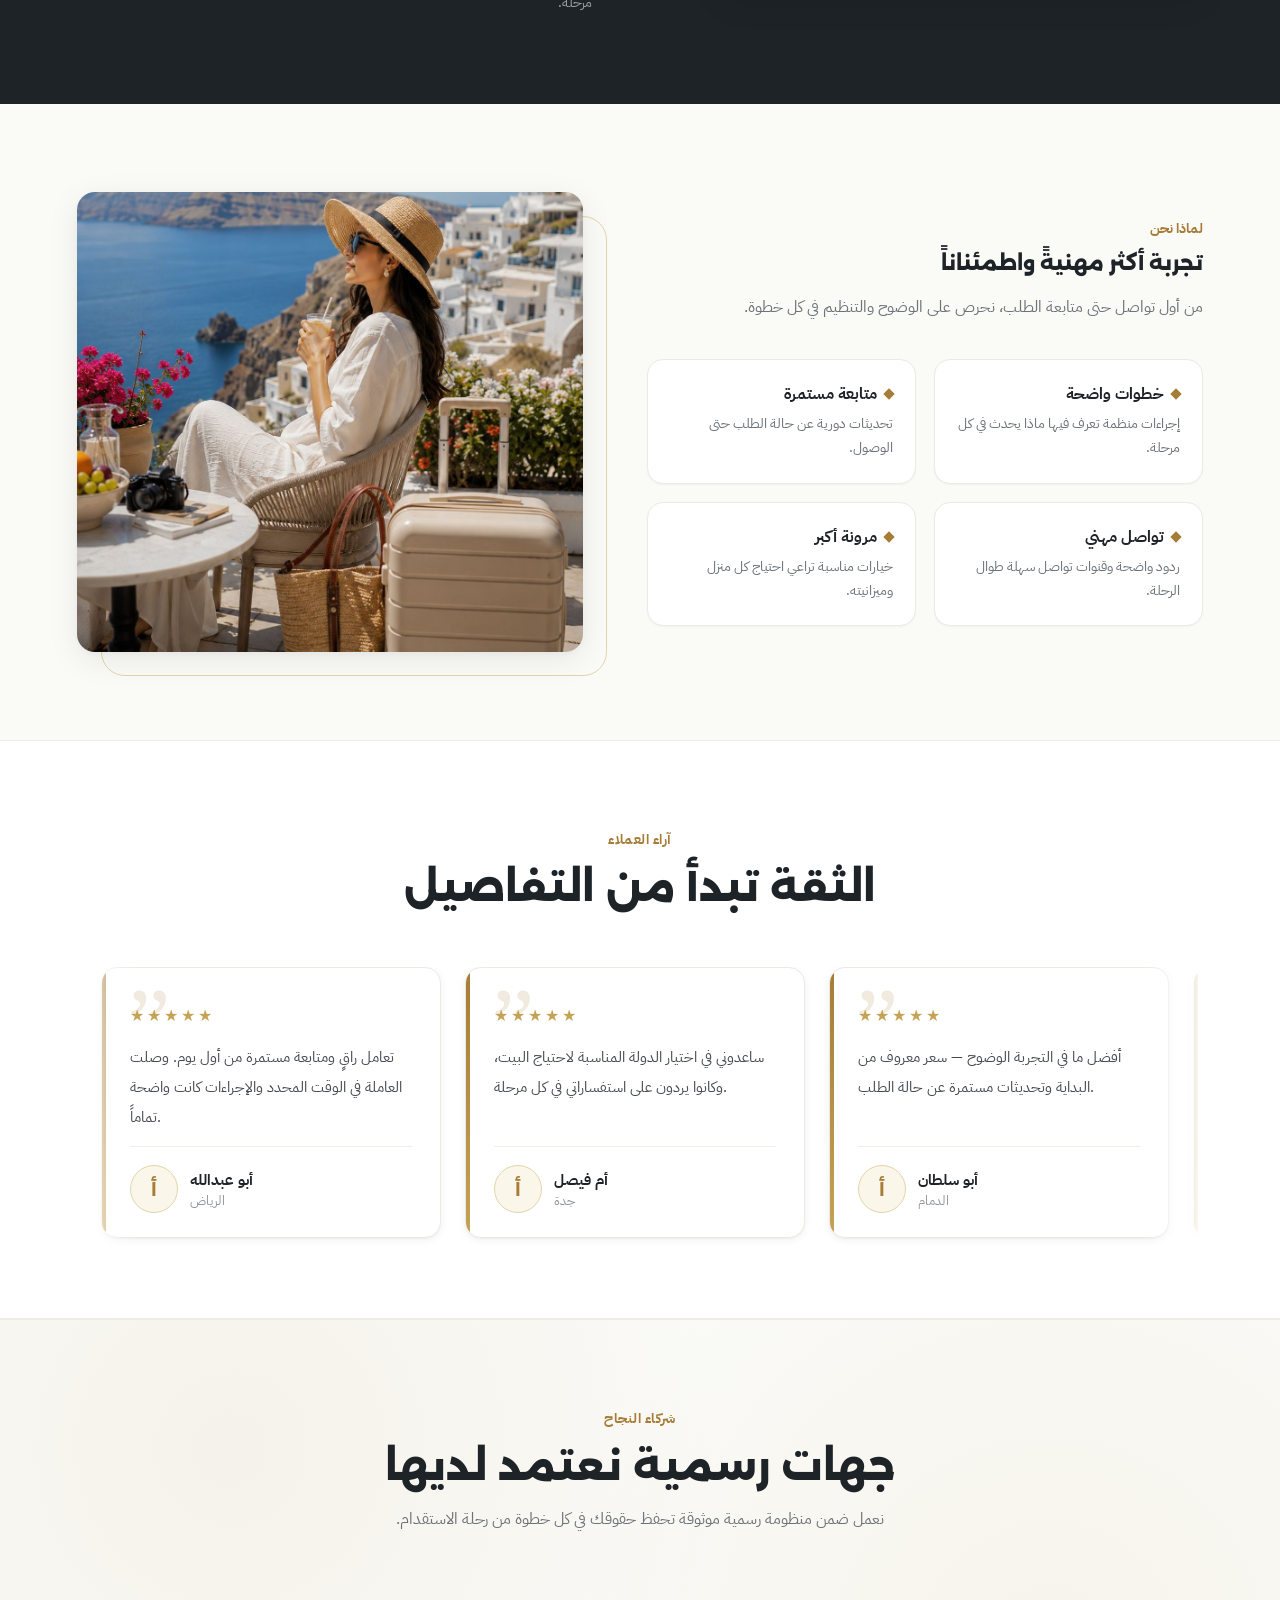
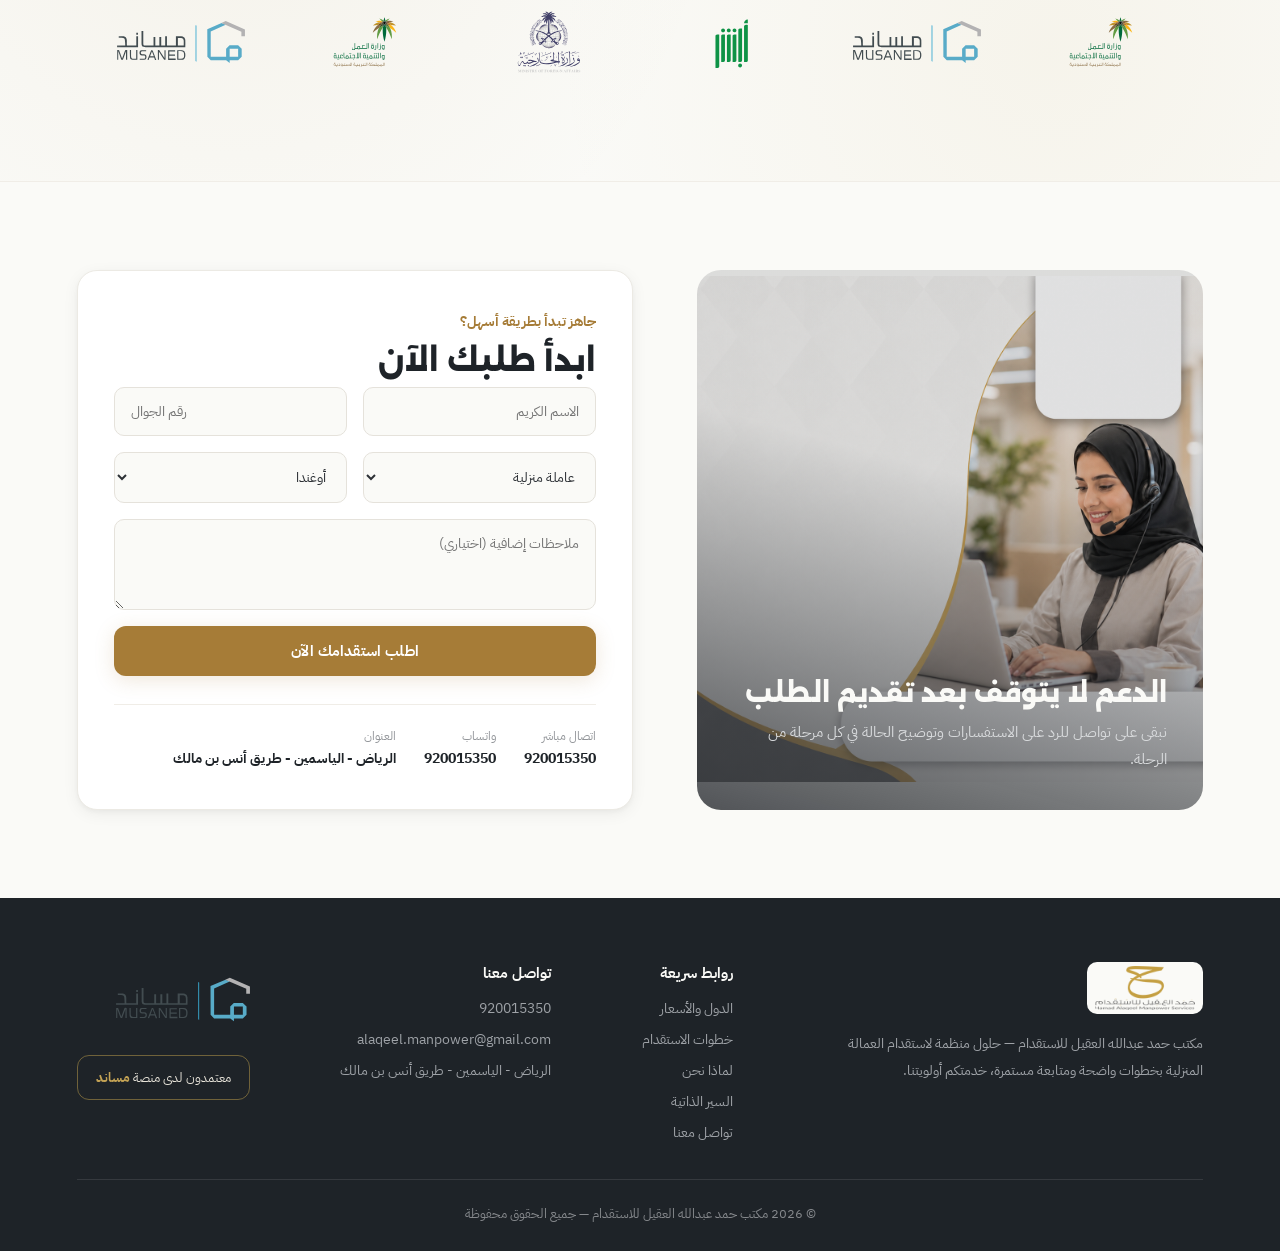
==== commit b23ac7de: "no change" ====
--- a/index.html
+++ b/index.html
@@ -536,6 +536,34 @@
             <img src="images/partners/A.svg" alt="" class="partner-logo">
           </div>
         </div>
+        <div class="partners-set" aria-hidden="true">
+          <div class="partner">
+            <img src="images/partners/m.svg" alt="" class="partner-logo">
+          </div>
+          <div class="partner">
+            <img src="images/partners/mol.svg" alt="" class="partner-logo">
+          </div>
+          <div class="partner">
+            <img src="images/partners/gov.svg" alt="" class="partner-logo">
+          </div>
+          <div class="partner">
+            <img src="images/partners/A.svg" alt="" class="partner-logo">
+          </div>
+        </div>
+        <div class="partners-set" aria-hidden="true">
+          <div class="partner">
+            <img src="images/partners/m.svg" alt="" class="partner-logo">
+          </div>
+          <div class="partner">
+            <img src="images/partners/mol.svg" alt="" class="partner-logo">
+          </div>
+          <div class="partner">
+            <img src="images/partners/gov.svg" alt="" class="partner-logo">
+          </div>
+          <div class="partner">
+            <img src="images/partners/A.svg" alt="" class="partner-logo">
+          </div>
+        </div>
       </div>
     </div>
   </div>
--- a/css/styles.css
+++ b/css/styles.css
@@ -689,24 +689,26 @@
 .partners-marquee {
   margin-top: 48px;
   overflow: hidden;
-  direction: ltr; /* فرض اتجاه LTR لمنع اختفاء الشريط في الشاشات الصغيرة عند التحريك في RTL */
+  direction: ltr;
   -webkit-mask-image: linear-gradient(90deg, transparent, #000 4%, #000 96%, transparent);
   mask-image: linear-gradient(90deg, transparent, #000 4%, #000 96%, transparent);
 }
 .partners-track {
-  display: flex;
-  width: max-content;
-  animation: partners-scroll 26s linear infinite;
+  display: inline-flex;
+  animation: partners-scroll 30s linear infinite;
 }
 .partners-marquee:hover .partners-track { animation-play-state: paused; }
-.partners-set { display: flex; gap: 14px; padding-inline-start: 14px; }
-@keyframes partners-scroll { to { transform: translateX(-50%); } }
+.partners-set { display: flex; gap: 24px; padding-inline-start: 24px; }
+@keyframes partners-scroll {
+  0% { transform: translateX(0); }
+  100% { transform: translateX(-25%); }
+}
 @media (prefers-reduced-motion: reduce) {
   .partners-track { animation: none; }
 }
 .partner {
   flex: 0 0 auto;
-  width: 150px;
+  width: 160px;
   display: flex;
   align-items: center;
   justify-content: center;
@@ -732,12 +734,14 @@
   mask-image: linear-gradient(90deg, transparent, #000 5%, #000 95%, transparent);
 }
 .testimonials-track {
-  display: flex;
-  width: max-content;
+  display: inline-flex;
   animation: testimonials-scroll 36s linear infinite;
 }
 .testimonials-marquee:hover .testimonials-track { animation-play-state: paused; }
-@keyframes testimonials-scroll { to { transform: translateX(-50%); } }
+@keyframes testimonials-scroll {
+  0% { transform: translateX(0); }
+  100% { transform: translateX(-50%); }
+}
 .testimonials-set { display: flex; gap: 24px; padding-inline-start: 24px; }
 @media (prefers-reduced-motion: reduce) {
   .testimonials-track { animation: none; }
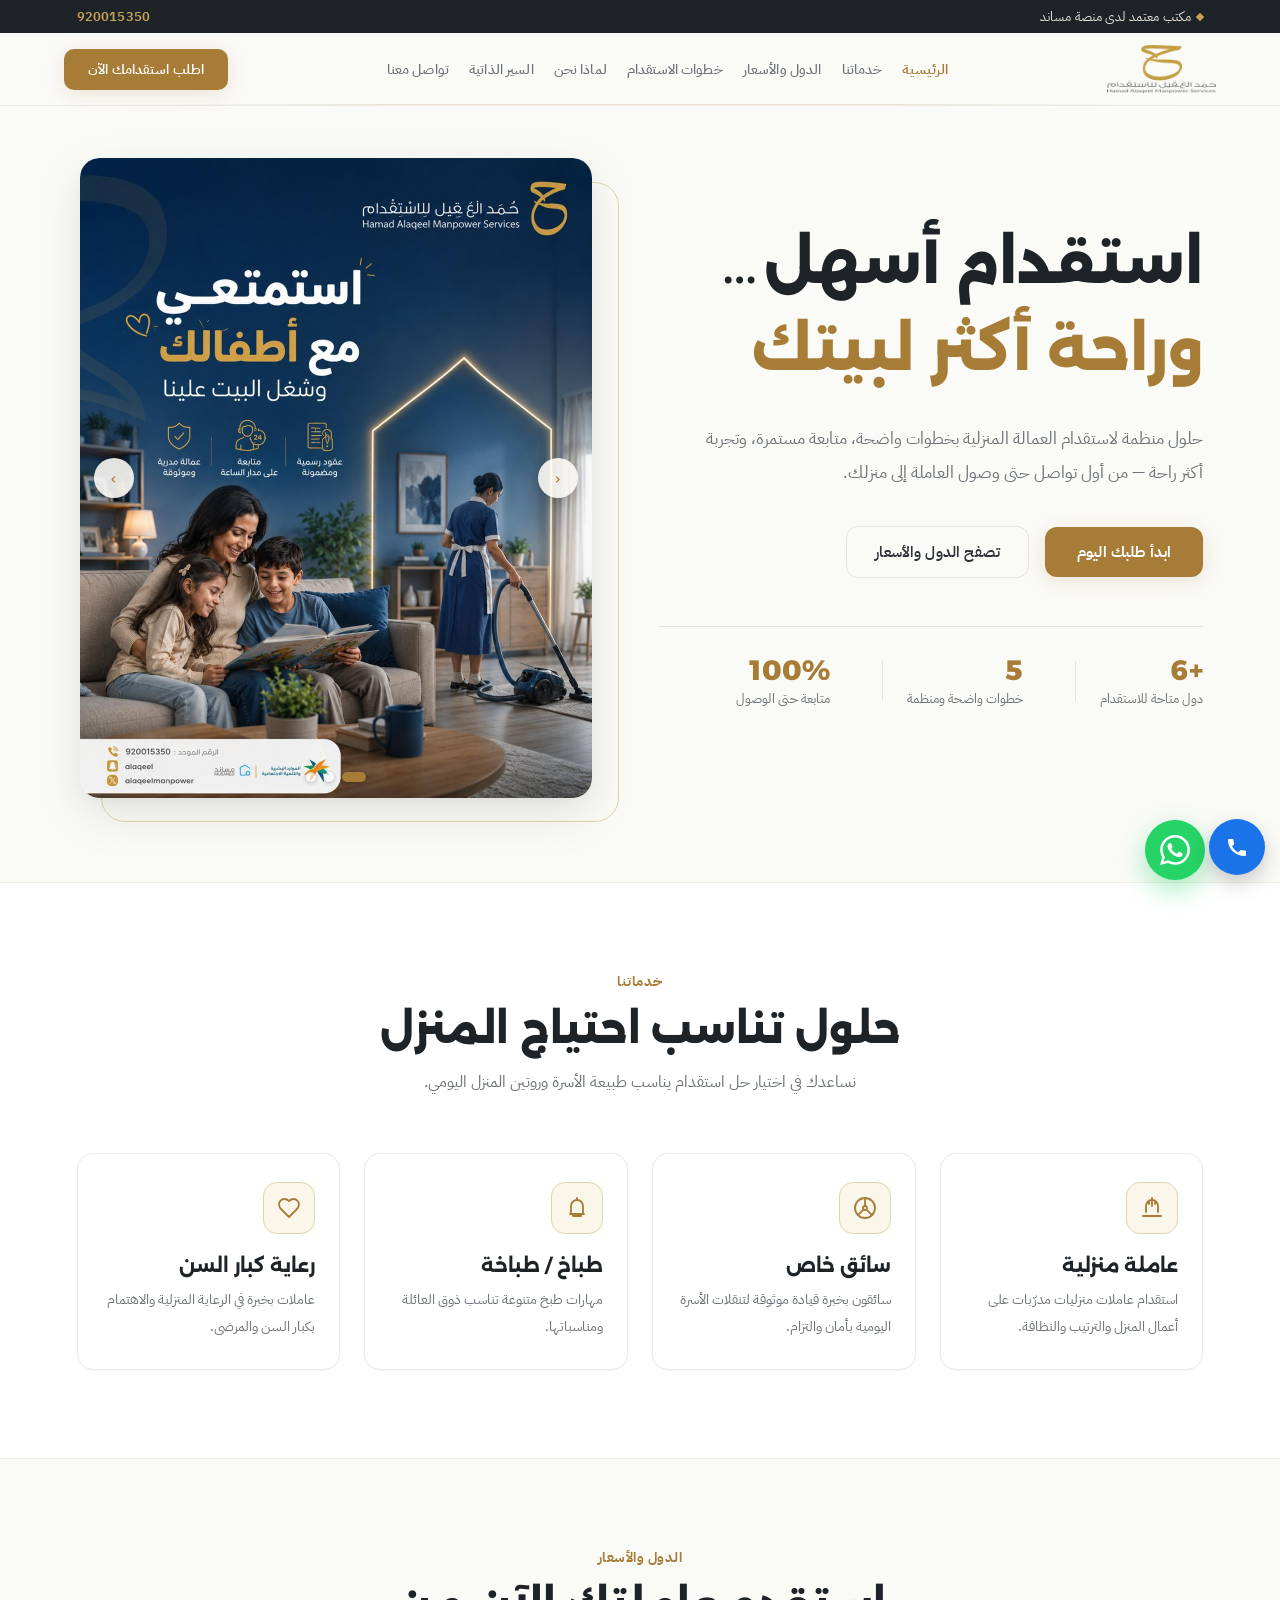
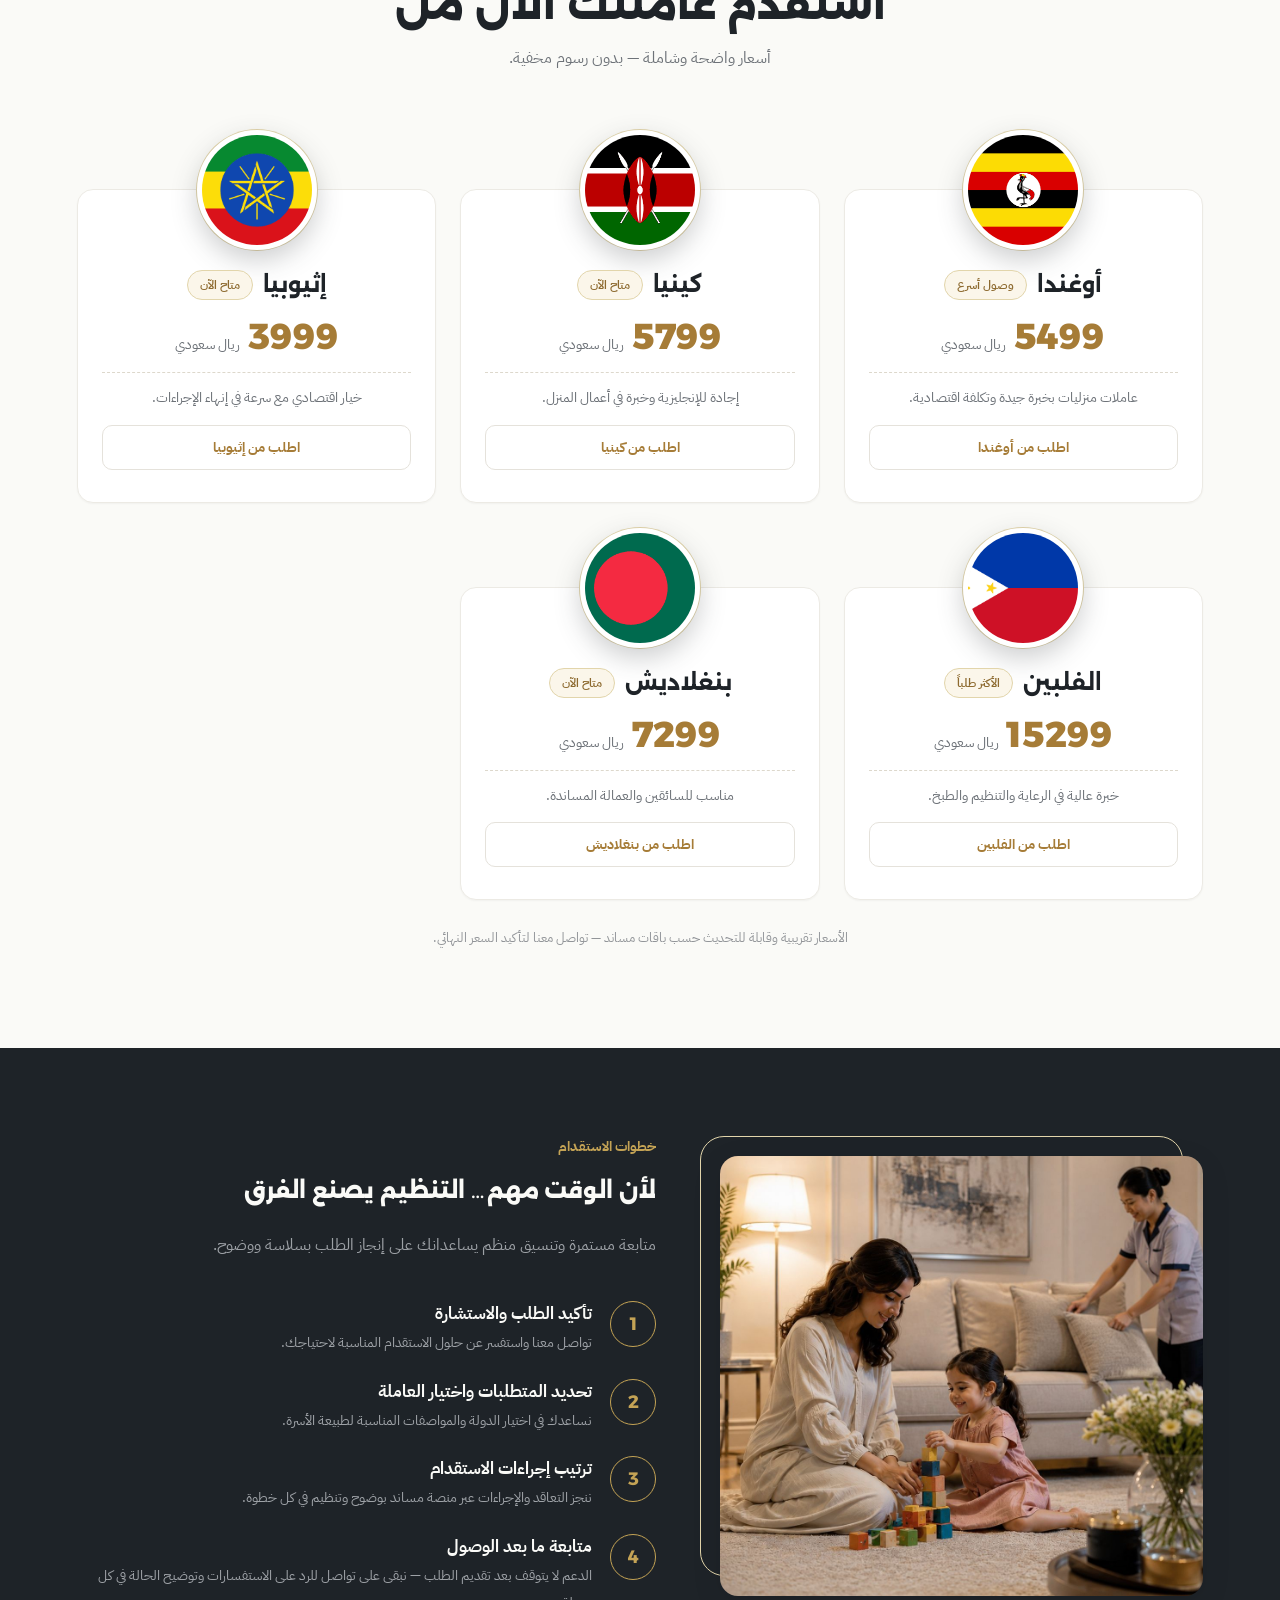
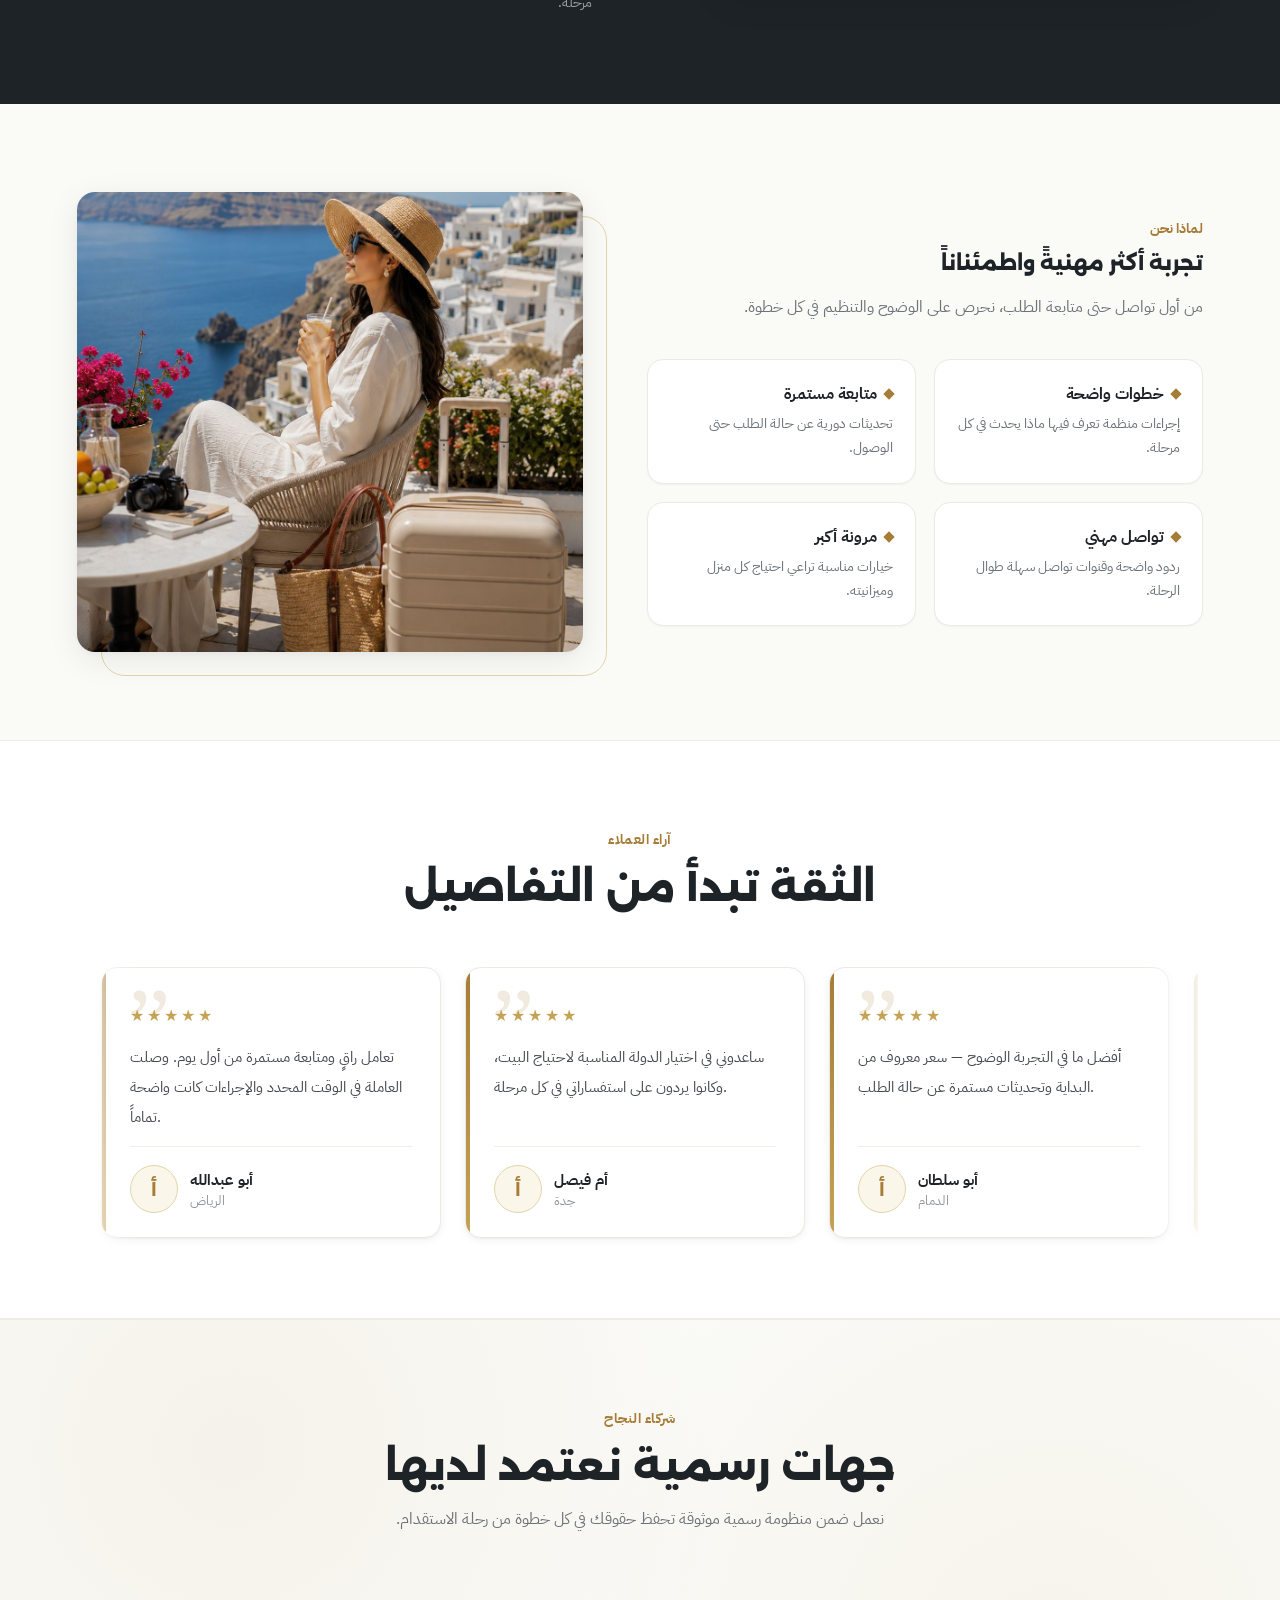
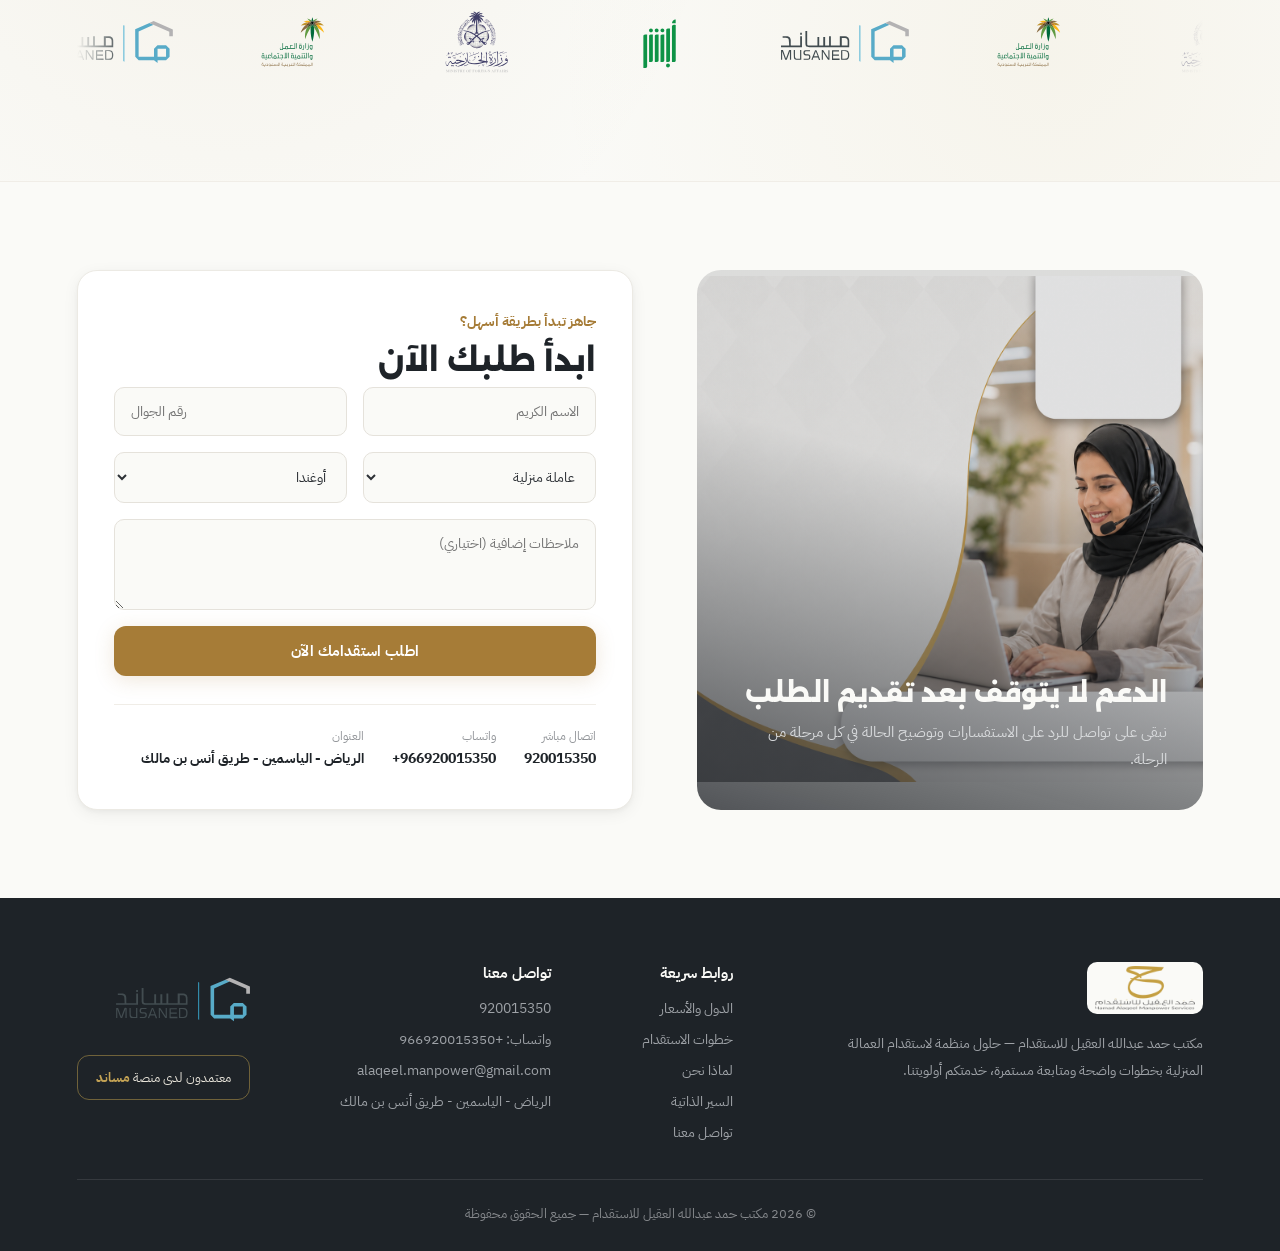
==== commit cc91d0c4: "Fix icons" ====
--- a/index.html
+++ b/index.html
@@ -610,7 +610,7 @@
     </form>
     <div style="display: flex; gap: 28px; margin-top: 28px; padding-top: 22px; border-top: 1px solid var(--line-3); font-size: 14px; flex-wrap: wrap">
       <div><div style="color: var(--muted-2); font-size: 12px; margin-bottom: 3px">اتصال مباشر</div><a href="tel:920015350" style="color: var(--dark); font-weight: 700; text-decoration: none; direction: ltr; display: inline-block">920015350</a></div>
-      <div><div style="color: var(--muted-2); font-size: 12px; margin-bottom: 3px">واتساب</div><a href="" target="_blank" rel="noopener" style="color: var(--dark); font-weight: 700; text-decoration: none; direction: ltr; display: inline-block">920015350</a></div>
+      <div><div style="color: var(--muted-2); font-size: 12px; margin-bottom: 3px">واتساب</div><a href="https://api.whatsapp.com/send?phone=966920015350" target="_blank" rel="noopener" style="color: var(--dark); font-weight: 700; text-decoration: none; direction: ltr; display: inline-block">+966920015350</a></div>
       <div><div style="color: var(--muted-2); font-size: 12px; margin-bottom: 3px">العنوان</div><span style="color: var(--dark); font-weight: 700">الرياض - الياسمين - طريق أنس بن مالك</span></div>
     </div>
   </div>
@@ -640,7 +640,7 @@
         <div class="footer-col-title">تواصل معنا</div>
         <div class="footer-links">
           <a href="tel:920015350" class="ltr">920015350</a>
-          <!-- <a href="https://api.whatsapp.com/send?phone=920015350" target="_blank" rel="noopener" class="ltr">واتساب: 920015350</a> -->
+          <a href="https://api.whatsapp.com/send?phone=966920015350" target="_blank" rel="noopener" class="ltr">واتساب: +966920015350</a>
           <a href="mailto:alaqeel.manpower@gmail.com" class="ltr">alaqeel.manpower@gmail.com</a>
           <span>الرياض - الياسمين - طريق أنس بن مالك</span>
         </div>
@@ -656,10 +656,17 @@
 </footer>
 
 <!-- ===== زر واتساب العائم ===== -->
-<!-- <a href="https://api.whatsapp.com/send?phone=920015350" target="_blank" rel="noopener" aria-label="تواصل عبر واتساب" class="wa-float">
+<a href="https://api.whatsapp.com/send?phone=966920015350" target="_blank" rel="noopener" aria-label="تواصل عبر واتساب" class="wa-float">
   <svg viewBox="0 0 24 24" xmlns="http://www.w3.org/2000/svg" aria-hidden="true"><path d="M17.472 14.382c-.297-.149-1.758-.867-2.03-.967-.273-.099-.471-.148-.67.15-.197.297-.767.966-.94 1.164-.173.199-.347.223-.644.075-.297-.15-1.255-.463-2.39-1.475-.883-.788-1.48-1.761-1.653-2.059-.173-.297-.018-.458.13-.606.134-.133.298-.347.446-.52.149-.174.198-.298.298-.497.099-.198.05-.371-.025-.52-.075-.149-.669-1.612-.916-2.207-.242-.579-.487-.5-.669-.51-.173-.008-.371-.01-.57-.01-.198 0-.52.074-.792.372-.272.297-1.04 1.016-1.04 2.479 0 1.462 1.065 2.875 1.213 3.074.149.198 2.096 3.2 5.077 4.487.709.306 1.262.489 1.694.625.712.227 1.36.195 1.871.118.571-.085 1.758-.719 2.006-1.413.248-.694.248-1.289.173-1.413-.074-.124-.272-.198-.57-.347m-5.421 7.403h-.004a9.87 9.87 0 01-5.031-1.378l-.361-.214-3.741.982.998-3.648-.235-.374a9.86 9.86 0 01-1.51-5.26c.001-5.45 4.436-9.884 9.888-9.884 2.64 0 5.122 1.03 6.988 2.898a9.825 9.825 0 012.893 6.994c-.003 5.45-4.437 9.884-9.885 9.884m8.413-18.297A11.815 11.815 0 0012.05 0C5.495 0 .16 5.335.157 11.892c0 2.096.547 4.142 1.588 5.945L.057 24l6.305-1.654a11.882 11.882 0 005.683 1.448h.005c6.554 0 11.89-5.335 11.893-11.893a11.821 11.821 0 00-3.48-8.413Z"/></svg>
-</a> -->
-
+</a>
+<!-- ===== زر الاتصال العائم ===== -->
+<a href="tel:920015350" class="call-float" aria-label="اتصال مباشر">
+
+  <svg viewBox="0 0 24 24" xmlns="http://www.w3.org/2000/svg" aria-hidden="true">
+    <path d="M6.62 10.79a15.053 15.053 0 006.59 6.59l2.2-2.2c.27-.27.67-.36 1.02-.24 1.12.37 2.33.57 3.57.57.55 0 1 .45 1 1V20c0 .55-.45 1-1 1C10.07 21 3 13.93 3 5c0-.55.45-1 1-1h3.5c.55 0 1 .45 1 1 0 1.25.2 2.45.57 3.57.11.35.03.74-.25 1.02l-2.2 2.2z"/>
+  </svg>
+
+</a>
 <script src="js/main.js"></script>
 </body>
 </html>
--- a/css/styles.css
+++ b/css/styles.css
@@ -548,8 +548,8 @@
 }
 .wa-float {
   position: fixed;
-  bottom: 28px;
-  left: 28px;
+  bottom: 20px;
+  right: 75px;
   z-index: 60;
   width: 60px;
   height: 60px;
@@ -1230,3 +1230,24 @@
   .hero-stat-label { font-size: 11px; }
   .hero-stat-divider { width: 1px; height: 32px; margin: auto 0; }
 }
+
+.call-float{
+  position: fixed;
+  bottom: 25px;
+  right: 15px;
+  width: 56px;
+  height: 56px;
+  background: #1a73e8;
+  border-radius: 50%;
+  display: flex;
+  align-items: center;
+  justify-content: center;
+  box-shadow: 0 8px 20px rgba(0,0,0,0.2);
+  z-index: 999;
+}
+
+.call-float svg{
+  width: 24px;
+  height: 24px;
+  fill: #fff;
+}
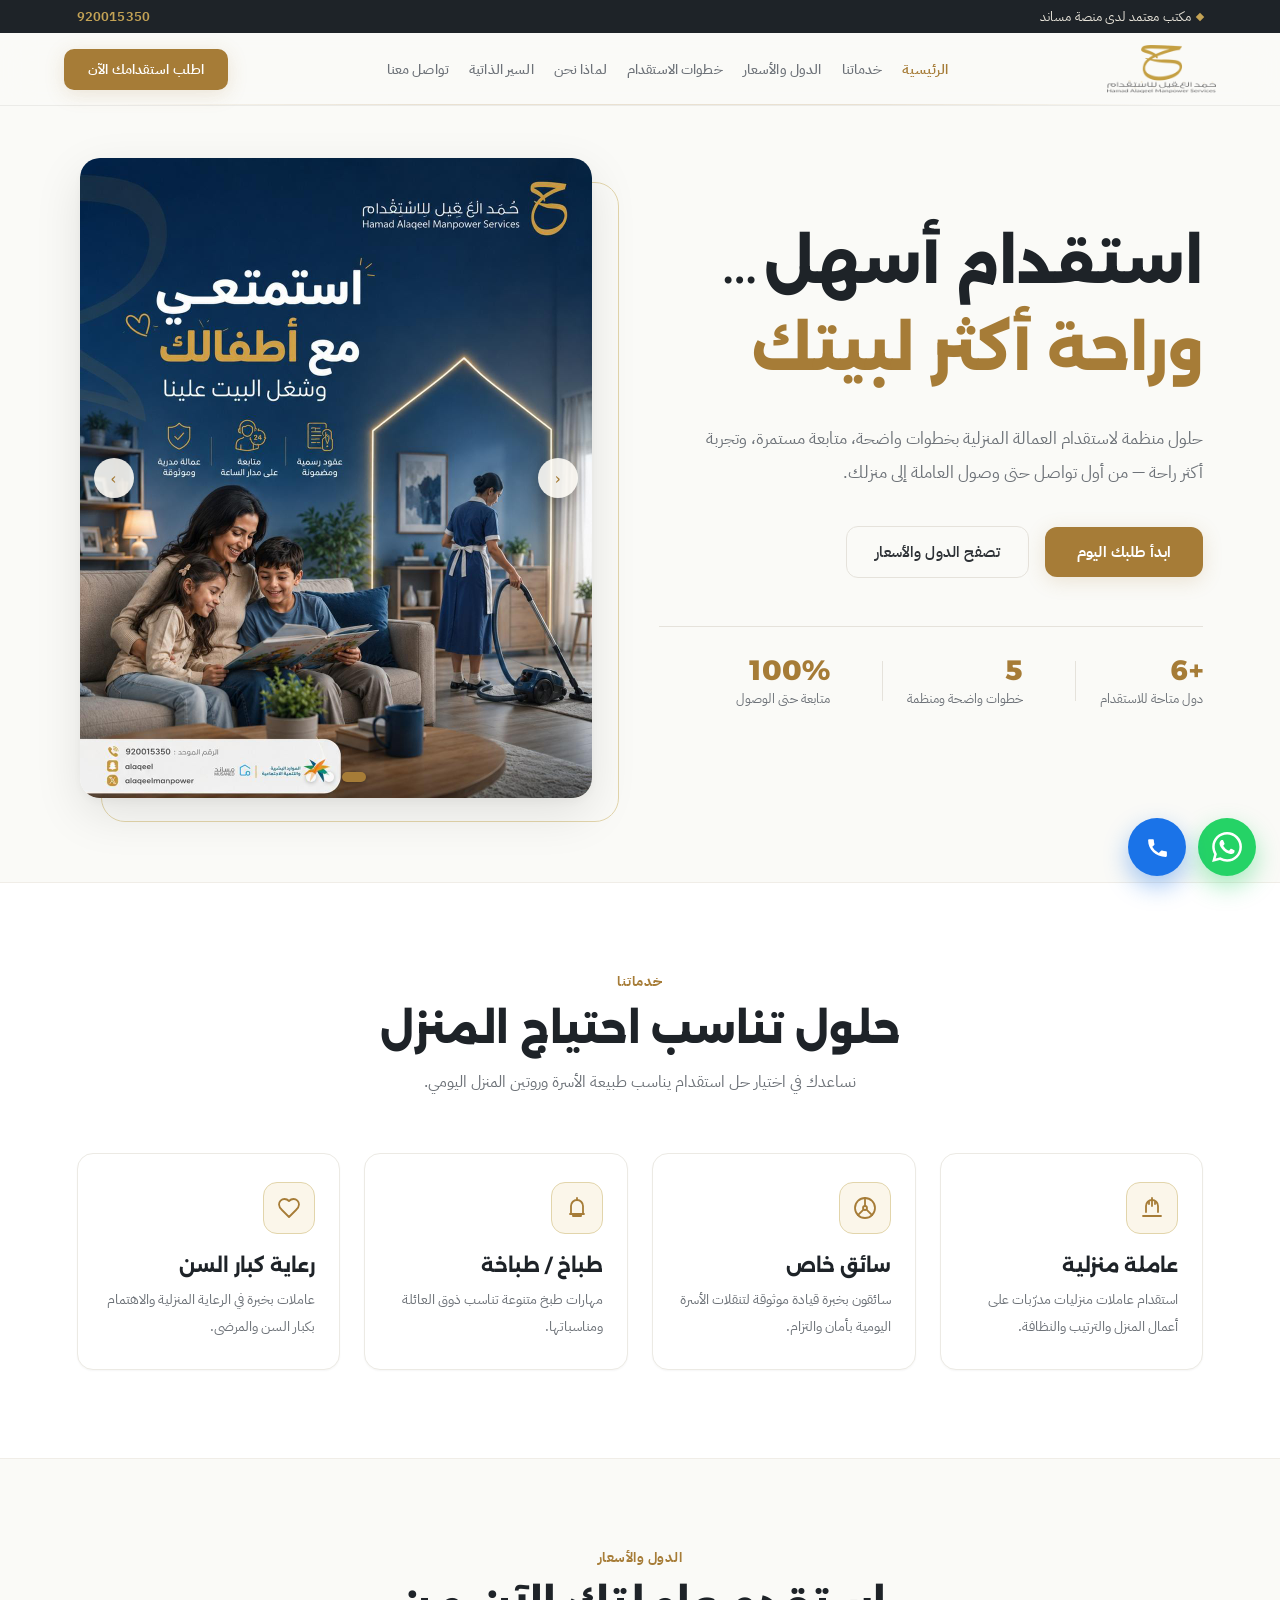
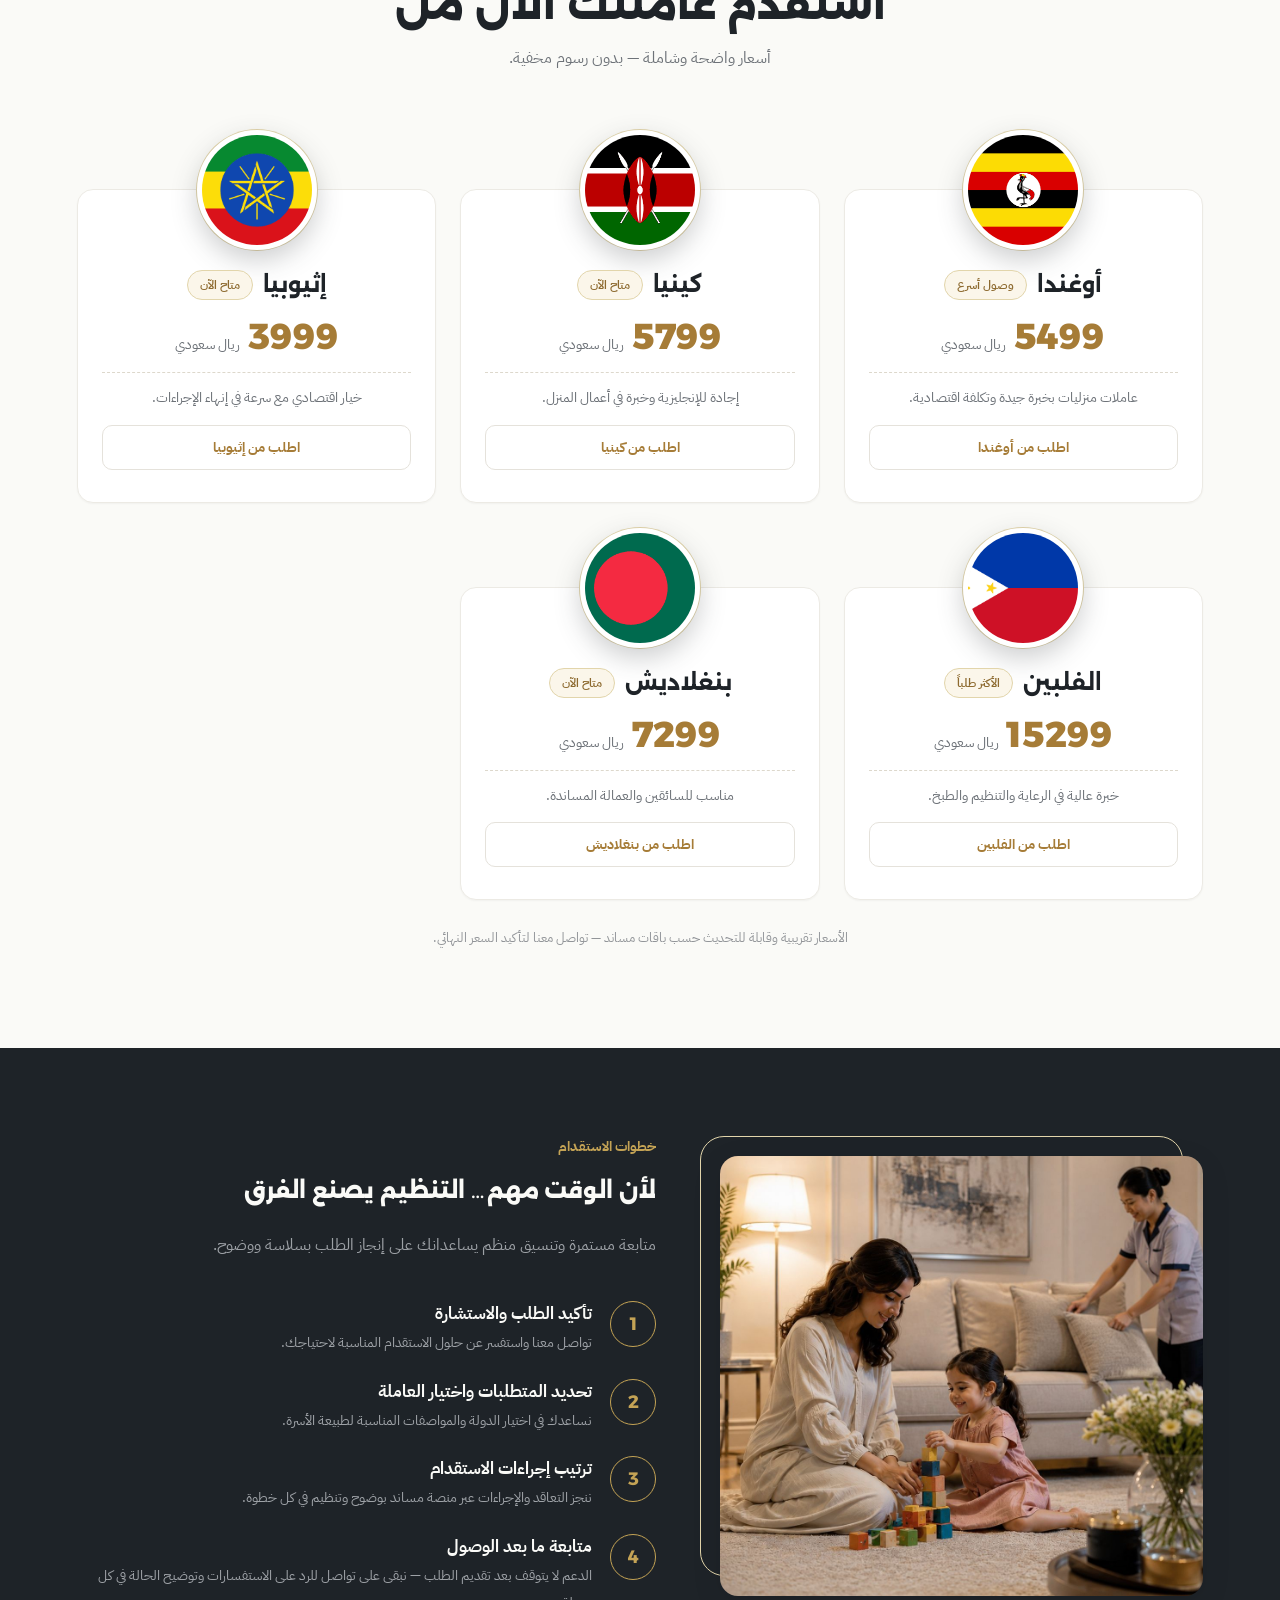
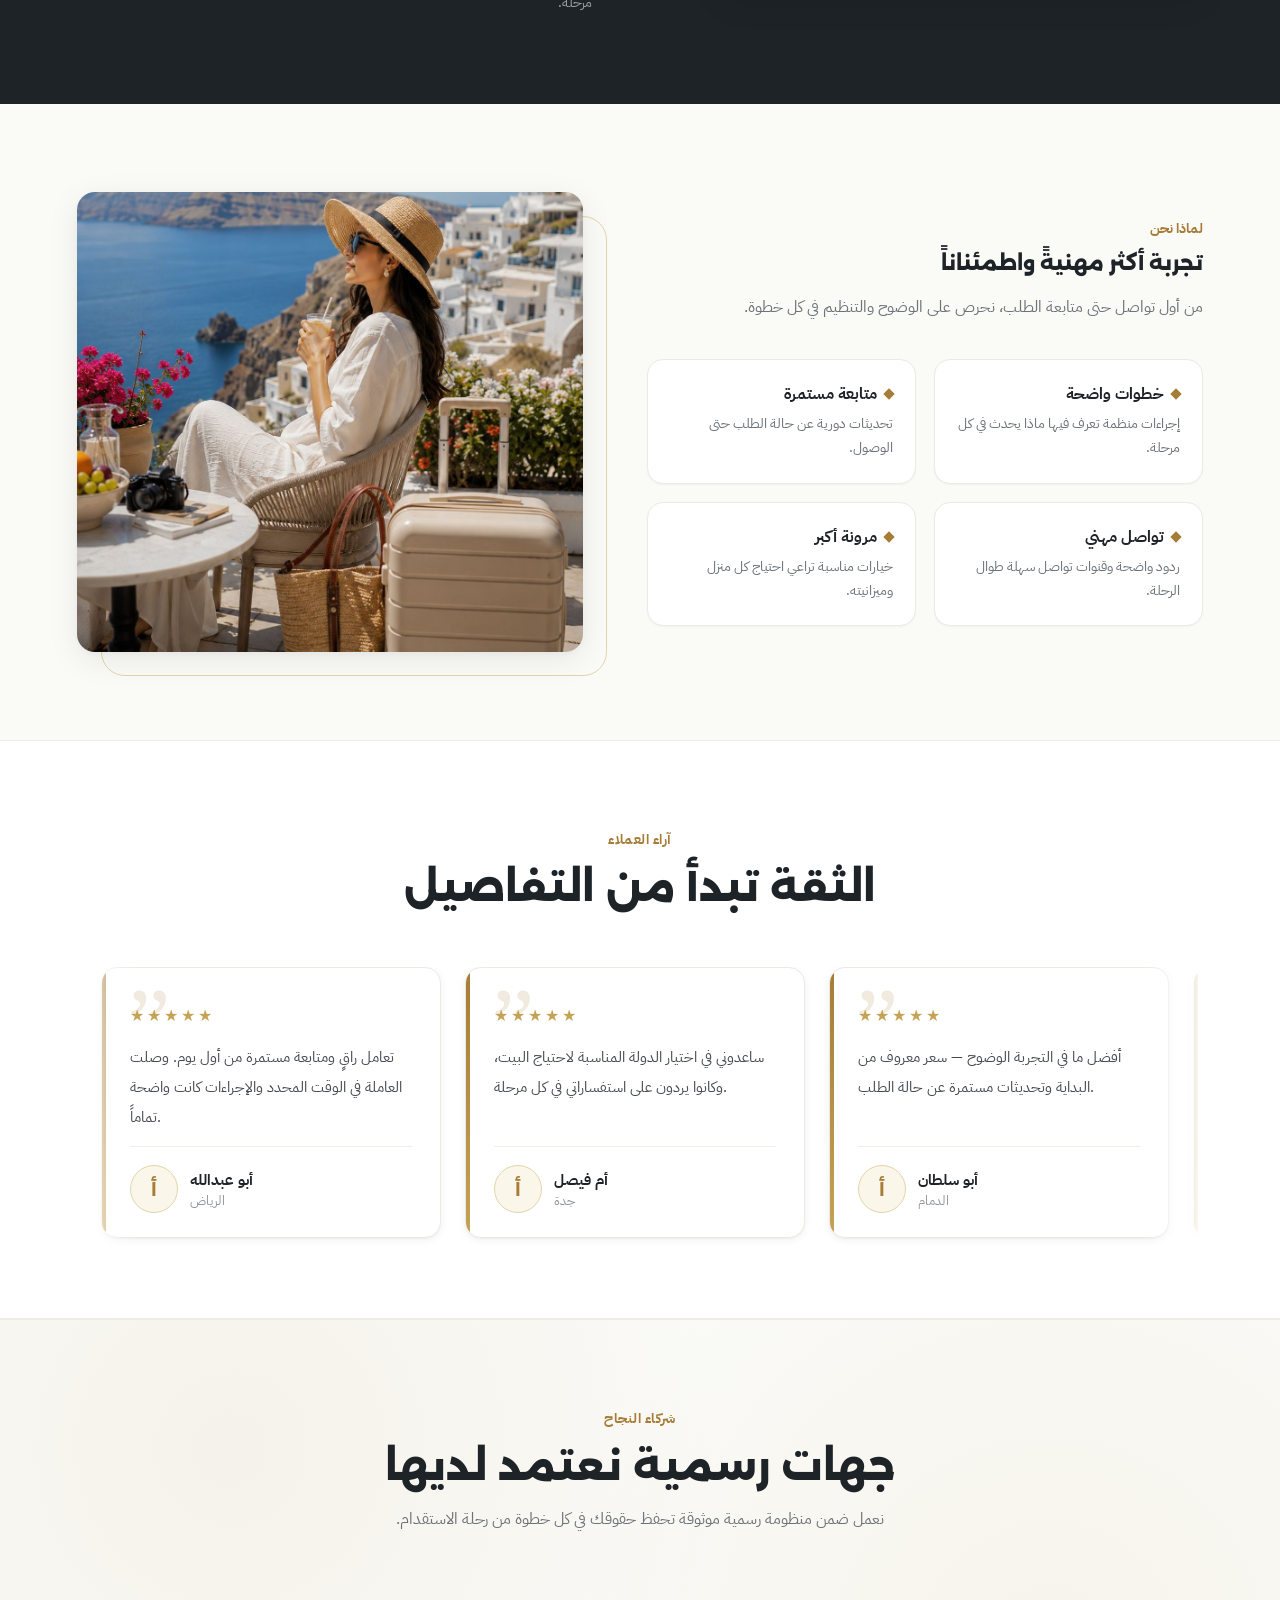
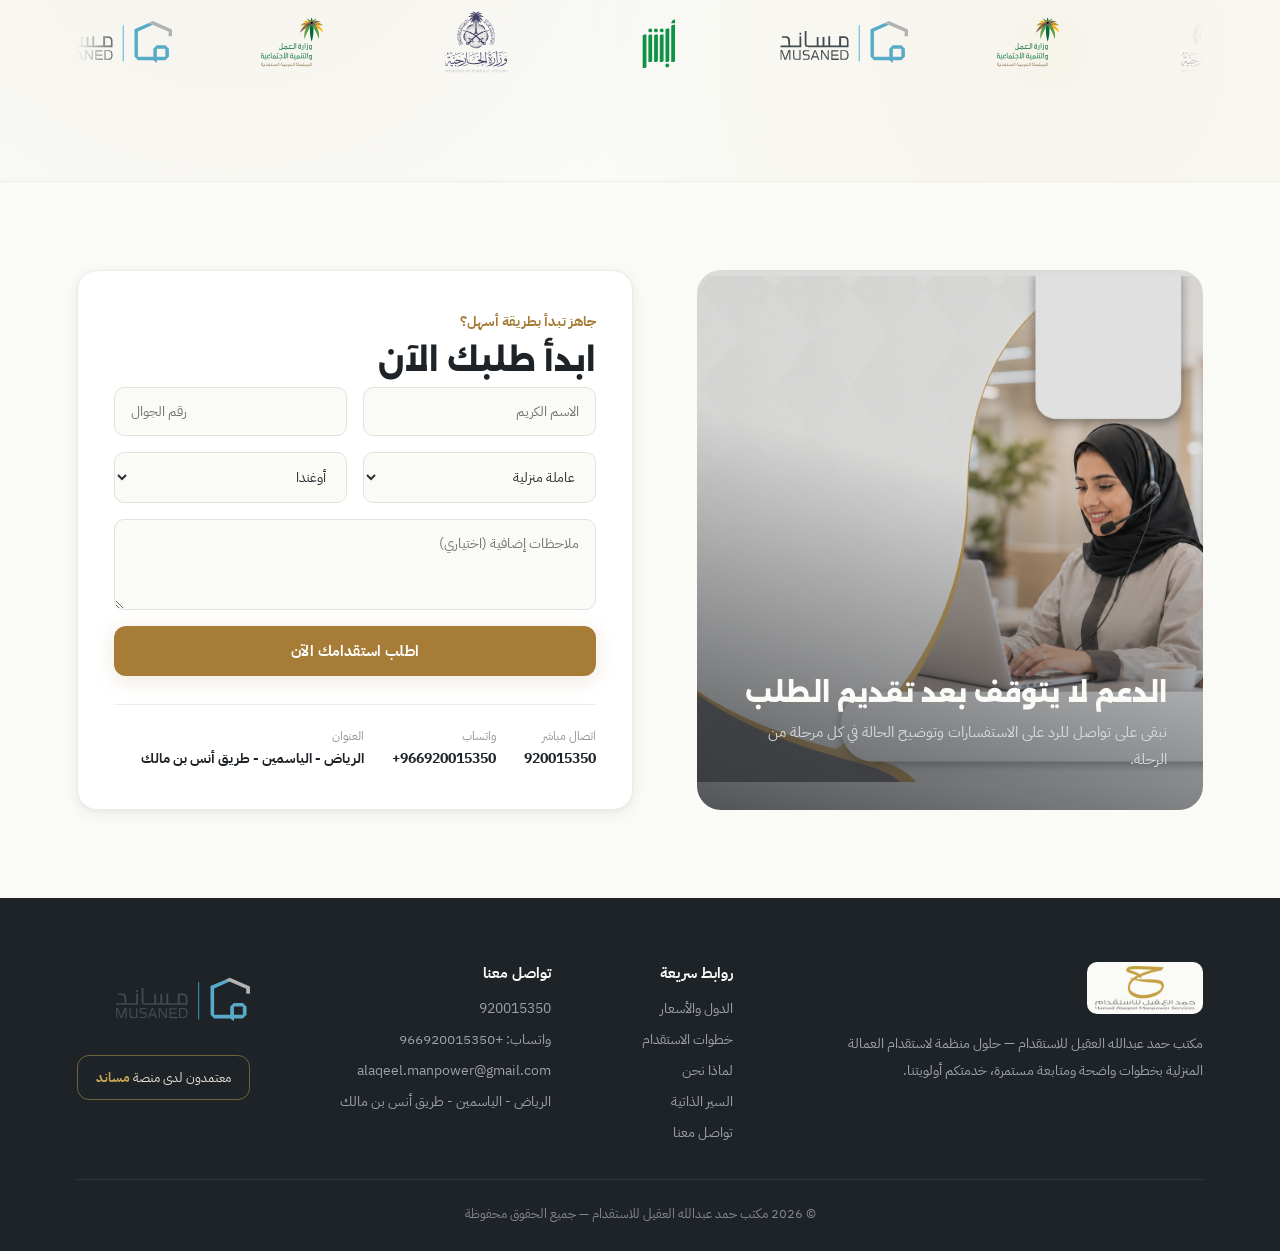
==== commit c25ce331: "تحسين أزرار الواتساب والاتصال لشاشات الهواتف كشريط سفلي مستطيل" ====
--- a/index.html
+++ b/index.html
@@ -655,18 +655,19 @@
   </div>
 </footer>
 
-<!-- ===== زر واتساب العائم ===== -->
-<a href="https://api.whatsapp.com/send?phone=966920015350" target="_blank" rel="noopener" aria-label="تواصل عبر واتساب" class="wa-float">
-  <svg viewBox="0 0 24 24" xmlns="http://www.w3.org/2000/svg" aria-hidden="true"><path d="M17.472 14.382c-.297-.149-1.758-.867-2.03-.967-.273-.099-.471-.148-.67.15-.197.297-.767.966-.94 1.164-.173.199-.347.223-.644.075-.297-.15-1.255-.463-2.39-1.475-.883-.788-1.48-1.761-1.653-2.059-.173-.297-.018-.458.13-.606.134-.133.298-.347.446-.52.149-.174.198-.298.298-.497.099-.198.05-.371-.025-.52-.075-.149-.669-1.612-.916-2.207-.242-.579-.487-.5-.669-.51-.173-.008-.371-.01-.57-.01-.198 0-.52.074-.792.372-.272.297-1.04 1.016-1.04 2.479 0 1.462 1.065 2.875 1.213 3.074.149.198 2.096 3.2 5.077 4.487.709.306 1.262.489 1.694.625.712.227 1.36.195 1.871.118.571-.085 1.758-.719 2.006-1.413.248-.694.248-1.289.173-1.413-.074-.124-.272-.198-.57-.347m-5.421 7.403h-.004a9.87 9.87 0 01-5.031-1.378l-.361-.214-3.741.982.998-3.648-.235-.374a9.86 9.86 0 01-1.51-5.26c.001-5.45 4.436-9.884 9.888-9.884 2.64 0 5.122 1.03 6.988 2.898a9.825 9.825 0 012.893 6.994c-.003 5.45-4.437 9.884-9.885 9.884m8.413-18.297A11.815 11.815 0 0012.05 0C5.495 0 .16 5.335.157 11.892c0 2.096.547 4.142 1.588 5.945L.057 24l6.305-1.654a11.882 11.882 0 005.683 1.448h.005c6.554 0 11.89-5.335 11.893-11.893a11.821 11.821 0 00-3.48-8.413Z"/></svg>
-</a>
-<!-- ===== زر الاتصال العائم ===== -->
-<a href="tel:920015350" class="call-float" aria-label="اتصال مباشر">
-
-  <svg viewBox="0 0 24 24" xmlns="http://www.w3.org/2000/svg" aria-hidden="true">
-    <path d="M6.62 10.79a15.053 15.053 0 006.59 6.59l2.2-2.2c.27-.27.67-.36 1.02-.24 1.12.37 2.33.57 3.57.57.55 0 1 .45 1 1V20c0 .55-.45 1-1 1C10.07 21 3 13.93 3 5c0-.55.45-1 1-1h3.5c.55 0 1 .45 1 1 0 1.25.2 2.45.57 3.57.11.35.03.74-.25 1.02l-2.2 2.2z"/>
-  </svg>
-
-</a>
+<!-- ===== أزرار التواصل السريع (واتساب واتصال) ===== -->
+<div class="floating-actions">
+  <a href="https://api.whatsapp.com/send?phone=966920015350" target="_blank" rel="noopener" aria-label="تواصل عبر واتساب" class="action-btn wa-float">
+    <svg viewBox="0 0 24 24" xmlns="http://www.w3.org/2000/svg" aria-hidden="true"><path d="M17.472 14.382c-.297-.149-1.758-.867-2.03-.967-.273-.099-.471-.148-.67.15-.197.297-.767.966-.94 1.164-.173.199-.347.223-.644.075-.297-.15-1.255-.463-2.39-1.475-.883-.788-1.48-1.761-1.653-2.059-.173-.297-.018-.458.13-.606.134-.133.298-.347.446-.52.149-.174.198-.298.298-.497.099-.198.05-.371-.025-.52-.075-.149-.669-1.612-.916-2.207-.242-.579-.487-.5-.669-.51-.173-.008-.371-.01-.57-.01-.198 0-.52.074-.792.372-.272.297-1.04 1.016-1.04 2.479 0 1.462 1.065 2.875 1.213 3.074.149.198 2.096 3.2 5.077 4.487.709.306 1.262.489 1.694.625.712.227 1.36.195 1.871.118.571-.085 1.758-.719 2.006-1.413.248-.694.248-1.289.173-1.413-.074-.124-.272-.198-.57-.347m-5.421 7.403h-.004a9.87 9.87 0 01-5.031-1.378l-.361-.214-3.741.982.998-3.648-.235-.374a9.86 9.86 0 01-1.51-5.26c.001-5.45 4.436-9.884 9.888-9.884 2.64 0 5.122 1.03 6.988 2.898a9.825 9.825 0 012.893 6.994c-.003 5.45-4.437 9.884-9.885 9.884m8.413-18.297A11.815 11.815 0 0012.05 0C5.495 0 .16 5.335.157 11.892c0 2.096.547 4.142 1.588 5.945L.057 24l6.305-1.654a11.882 11.882 0 005.683 1.448h.005c6.554 0 11.89-5.335 11.893-11.893a11.821 11.821 0 00-3.48-8.413Z"/></svg>
+    <span class="btn-text">واتساب</span>
+  </a>
+  <a href="tel:920015350" class="action-btn call-float" aria-label="اتصال مباشر">
+    <svg viewBox="0 0 24 24" xmlns="http://www.w3.org/2000/svg" aria-hidden="true">
+      <path d="M6.62 10.79a15.053 15.053 0 006.59 6.59l2.2-2.2c.27-.27.67-.36 1.02-.24 1.12.37 2.33.57 3.57.57.55 0 1 .45 1 1V20c0 .55-.45 1-1 1C10.07 21 3 13.93 3 5c0-.55.45-1 1-1h3.5c.55 0 1 .45 1 1 0 1.25.2 2.45.57 3.57.11.35.03.74-.25 1.02l-2.2 2.2z"/>
+    </svg>
+    <span class="btn-text">اتصال مباشر</span>
+  </a>
+</div>
 <script src="js/main.js"></script>
 </body>
 </html>
--- a/css/styles.css
+++ b/css/styles.css
@@ -540,29 +540,69 @@
 .footer-simple-links a { color: var(--dark-text); text-decoration: none; }
 .footer-simple-links a:hover { color: var(--gold-light); }
 
-/* ===== زر واتساب العائم ===== */
+/* ===== أزرار التواصل السريع (واتساب واتصال) ===== */
 @keyframes floatAnimation {
   0% { transform: translateY(0); }
-  50% { transform: translateY(-8px); }
+  50% { transform: translateY(-6px); }
   100% { transform: translateY(0); }
 }
-.wa-float {
+
+.floating-actions {
   position: fixed;
-  bottom: 20px;
-  right: 75px;
-  z-index: 60;
-  width: 60px;
-  height: 60px;
+  bottom: 24px;
+  right: 24px;
+  z-index: 999;
+  display: flex;
+  align-items: center;
+  gap: 12px;
+}
+
+.floating-actions .action-btn {
+  text-decoration: none;
+  display: flex;
+  align-items: center;
+  justify-content: center;
+  transition: transform 0.25s cubic-bezier(0.16, 1, 0.3, 1), box-shadow 0.25s ease;
+  position: relative;
+}
+
+.floating-actions .action-btn .btn-text {
+  display: none;
+}
+
+.floating-actions .wa-float {
+  width: 58px;
+  height: 58px;
   border-radius: 50%;
   background: var(--wa);
-  display: flex;
-  align-items: center;
-  justify-content: center;
-  box-shadow: 0 10px 26px rgba(37, 211, 102, 0.4);
+  box-shadow: 0 10px 24px rgba(37, 211, 102, 0.4);
   animation: pulseRing 2.4s infinite, floatAnimation 3s infinite ease-in-out;
-  text-decoration: none;
-}
-.wa-float svg { width: 30px; height: 30px; fill: #fff; }
+}
+
+.floating-actions .wa-float svg {
+  width: 30px;
+  height: 30px;
+  fill: #fff;
+}
+
+.floating-actions .call-float {
+  width: 58px;
+  height: 58px;
+  background: #1a73e8;
+  border-radius: 50%;
+  box-shadow: 0 10px 24px rgba(26, 115, 232, 0.4);
+  animation: floatAnimation 3s infinite ease-in-out 0.4s;
+}
+
+.floating-actions .call-float svg {
+  width: 25px;
+  height: 25px;
+  fill: #fff;
+}
+
+.floating-actions .action-btn:hover {
+  transform: translateY(-4px) scale(1.06);
+}
 
 /* ===== سلايدر الهيرو ===== */
 .hero-slider {
@@ -1199,8 +1239,6 @@
   .timeline-item { grid-template-columns: 48px 1fr; gap: 14px; }
   .timeline-num { min-width: 44px; height: 44px; font-size: 18px; }
   .footer-grid { flex-direction: column; gap: 28px; }
-  .wa-float { width: 52px; height: 52px; bottom: 20px; left: 20px; }
-  .wa-float svg { width: 26px; height: 26px; }
   .slider-arrow { width: 34px; height: 34px; font-size: 15px; }
   .topbar { font-size: 12px; }
   .topbar-badges { gap: 10px; }
@@ -1231,23 +1269,81 @@
   .hero-stat-divider { width: 1px; height: 32px; margin: auto 0; }
 }
 
-.call-float{
-  position: fixed;
-  bottom: 25px;
-  right: 15px;
-  width: 56px;
-  height: 56px;
-  background: #1a73e8;
-  border-radius: 50%;
-  display: flex;
-  align-items: center;
-  justify-content: center;
-  box-shadow: 0 8px 20px rgba(0,0,0,0.2);
-  z-index: 999;
-}
-
-.call-float svg{
-  width: 24px;
-  height: 24px;
-  fill: #fff;
+/* ===== شريط التواصل السفلي للجوال (زرين مستطيلين جنب بعض) ===== */
+@media (max-width: 768px) {
+  .floating-actions {
+    position: fixed;
+    bottom: 0;
+    left: 0;
+    right: 0;
+    width: 100%;
+    margin: 0;
+    padding: 10px 14px;
+    padding-bottom: max(10px, env(safe-area-inset-bottom, 10px));
+    background: rgba(255, 255, 255, 0.96);
+    backdrop-filter: blur(16px);
+    -webkit-backdrop-filter: blur(16px);
+    box-shadow: 0 -4px 24px rgba(0, 0, 0, 0.08);
+    border-top: 1px solid rgba(0, 0, 0, 0.07);
+    display: flex;
+    flex-direction: row;
+    align-items: center;
+    justify-content: space-between;
+    gap: 10px;
+    z-index: 1000;
+  }
+
+  .floating-actions .action-btn {
+    flex: 1;
+    height: 48px;
+    width: auto;
+    border-radius: 12px;
+    display: flex;
+    flex-direction: row;
+    align-items: center;
+    justify-content: center;
+    gap: 8px;
+    animation: none;
+    text-decoration: none;
+    box-shadow: 0 3px 10px rgba(0, 0, 0, 0.12);
+  }
+
+  .floating-actions .action-btn .btn-text {
+    display: inline-block;
+    font-size: 15px;
+    font-weight: 700;
+    font-family: var(--font-body);
+    color: #ffffff;
+    white-space: nowrap;
+    letter-spacing: -0.2px;
+  }
+
+  .floating-actions .action-btn svg {
+    width: 20px;
+    height: 20px;
+    fill: #ffffff;
+    flex-shrink: 0;
+  }
+
+  .floating-actions .wa-float {
+    background: #25D366;
+    background: linear-gradient(135deg, #25D366 0%, #1eb857 100%);
+    box-shadow: 0 4px 14px rgba(37, 211, 102, 0.32);
+  }
+
+  .floating-actions .call-float {
+    background: #1a73e8;
+    background: linear-gradient(135deg, #1a73e8 0%, #1558b0 100%);
+    box-shadow: 0 4px 14px rgba(26, 115, 232, 0.32);
+  }
+
+  .floating-actions .action-btn:active {
+    transform: scale(0.97);
+    opacity: 0.92;
+  }
+
+  /* مساحة أسفل الصفحة لمنع تغطية المحتوى بالشريط الثابت */
+  body {
+    padding-bottom: 74px;
+  }
 }
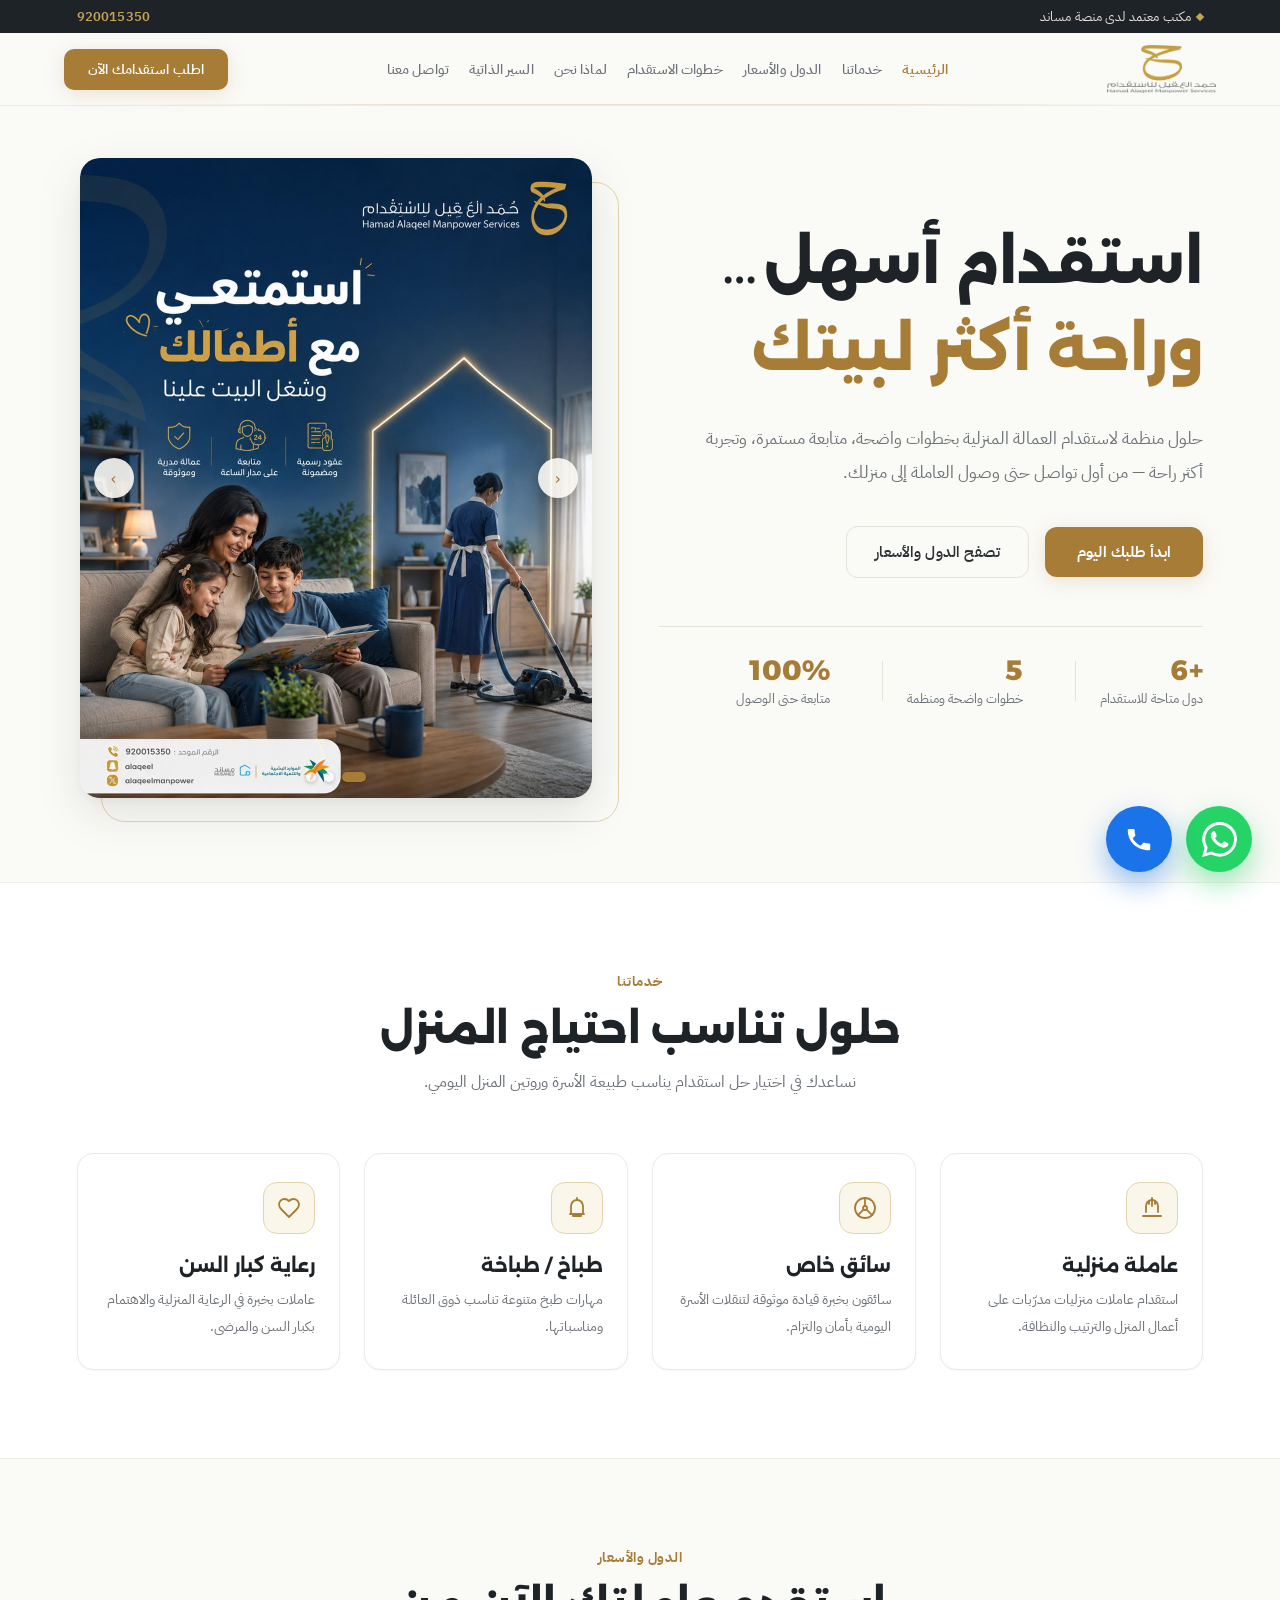
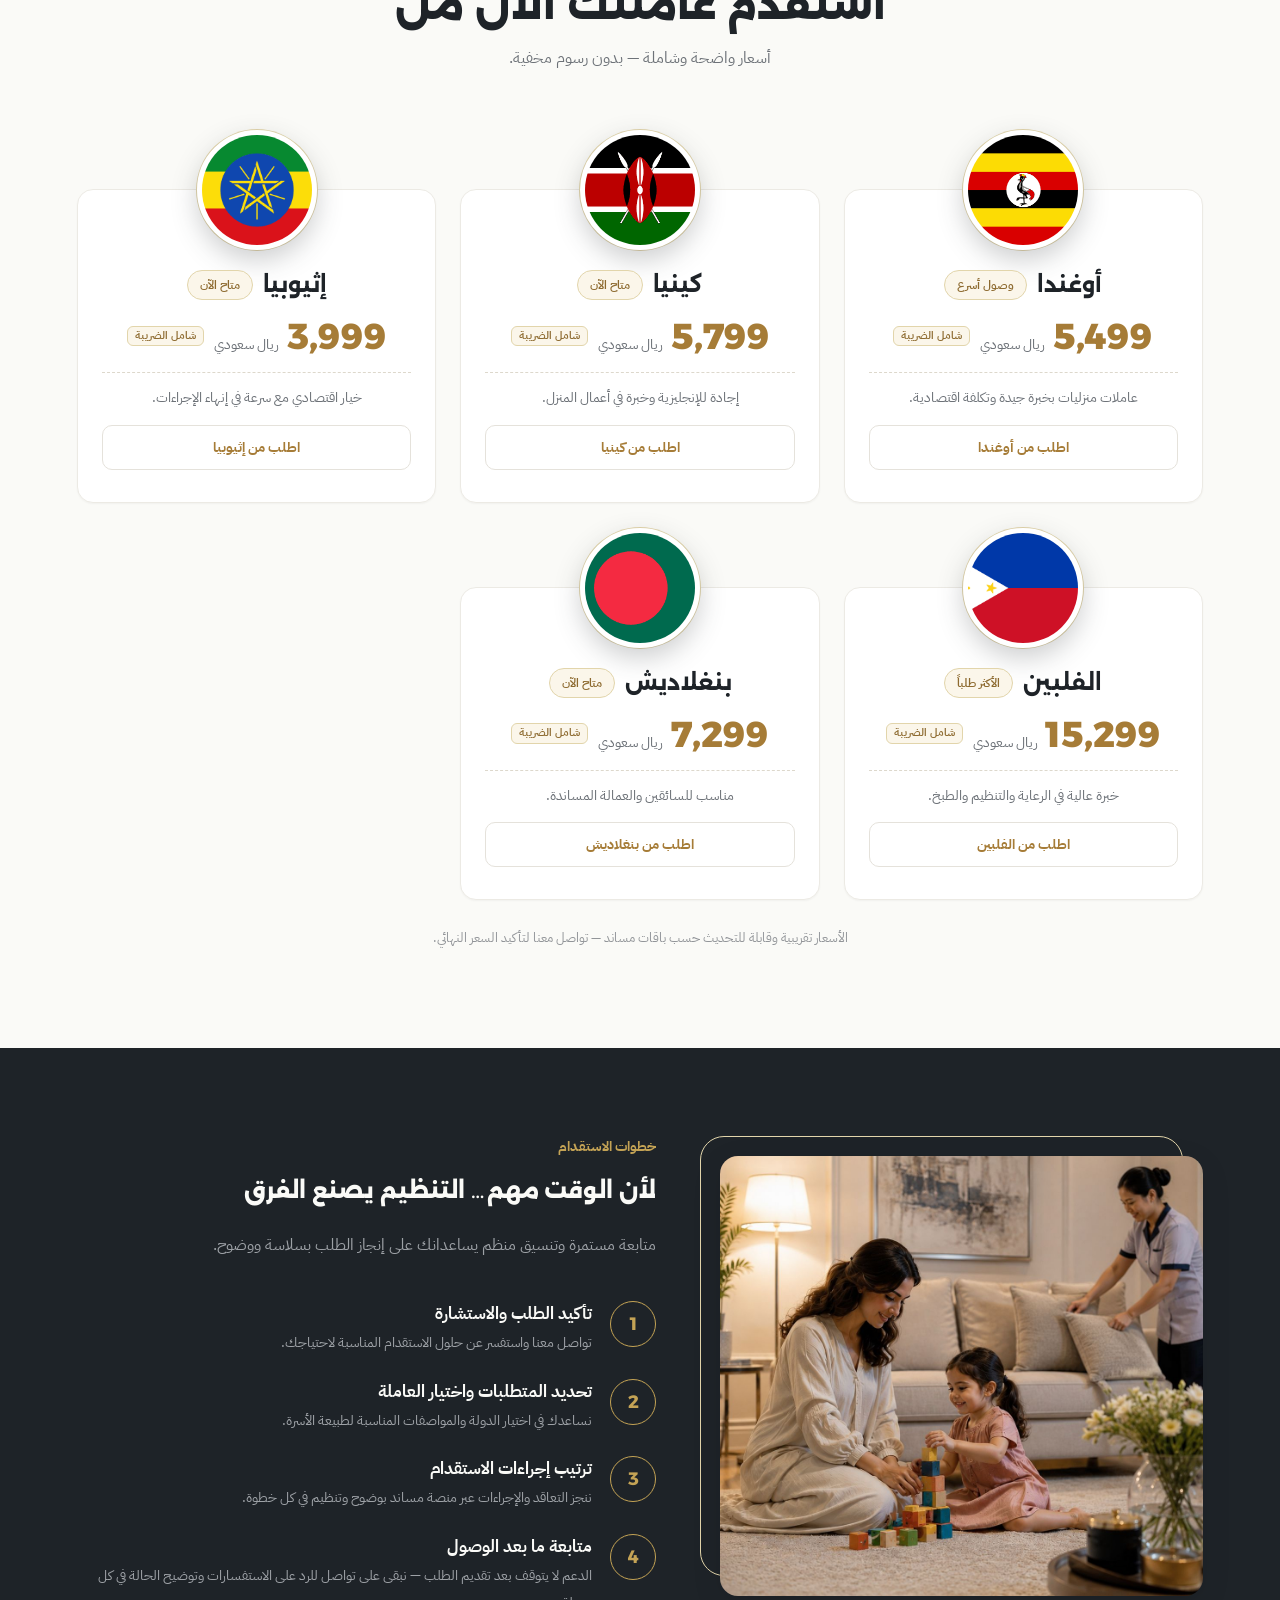
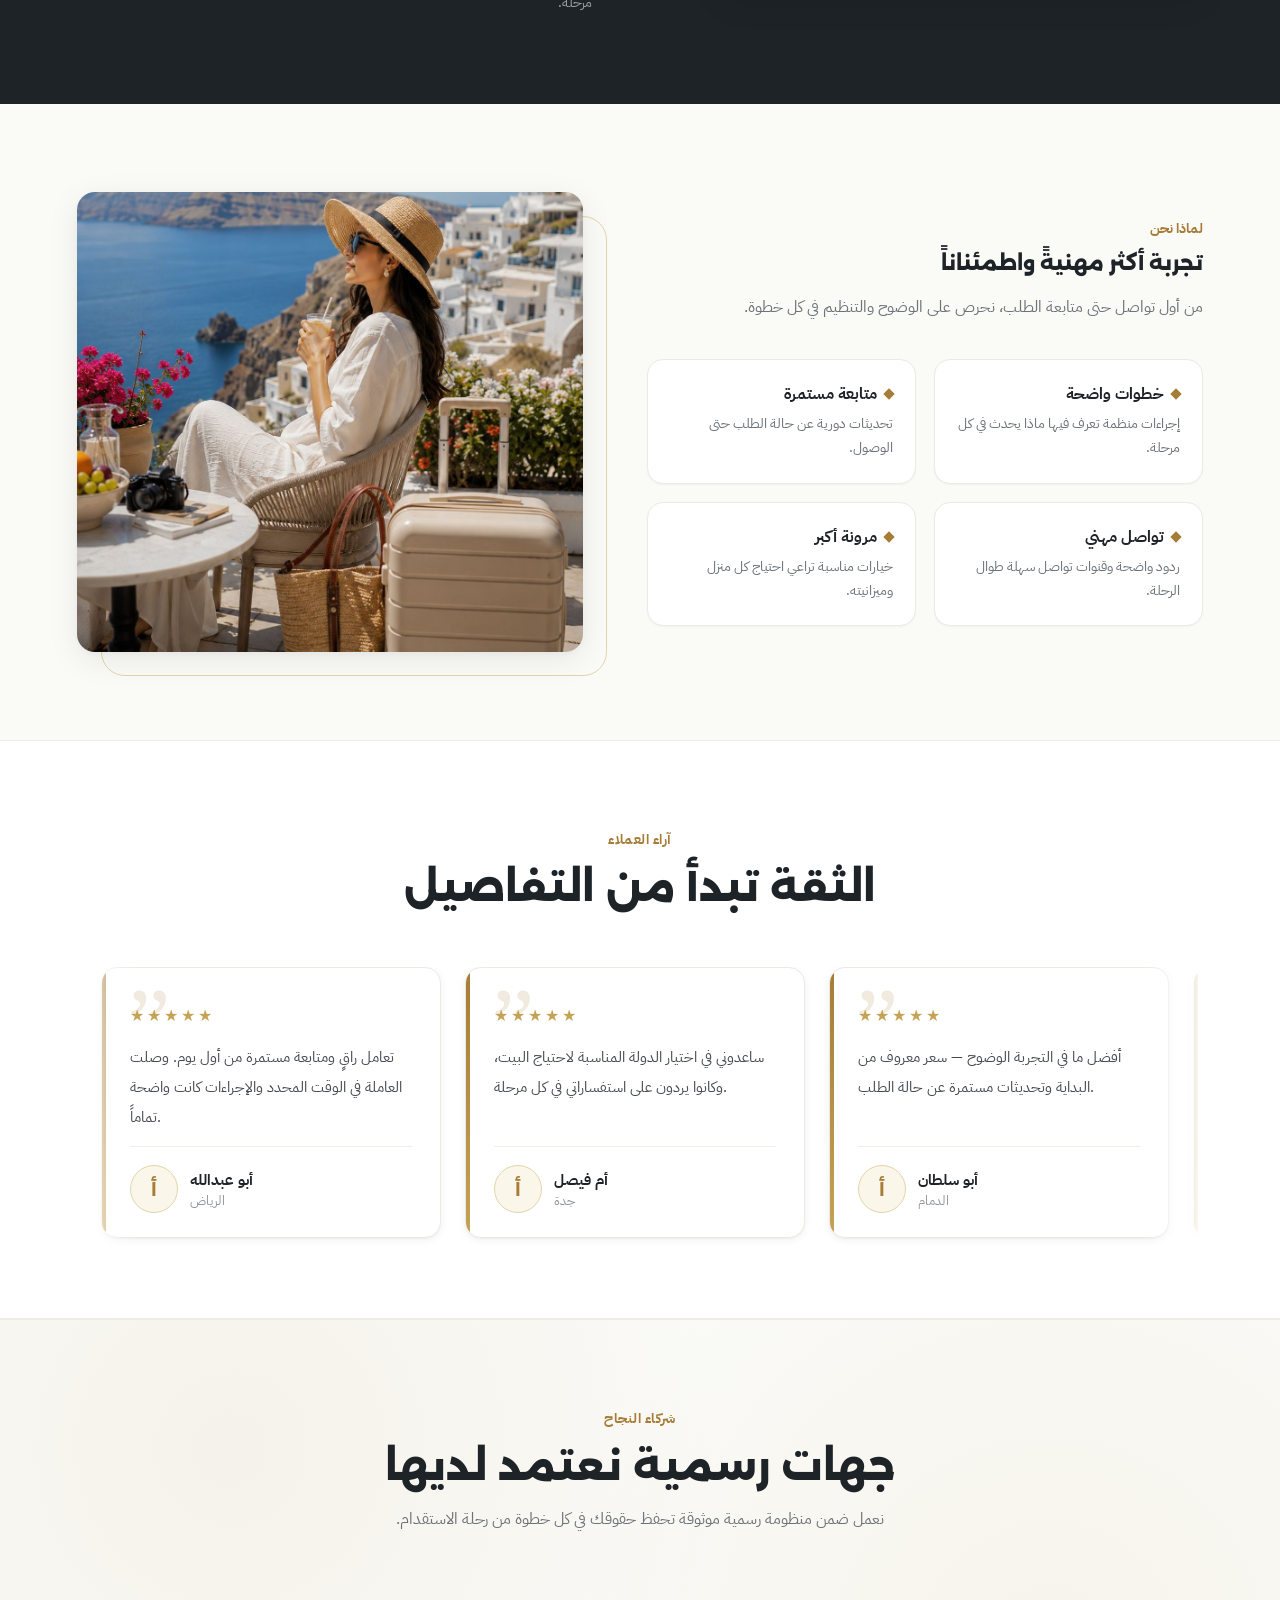
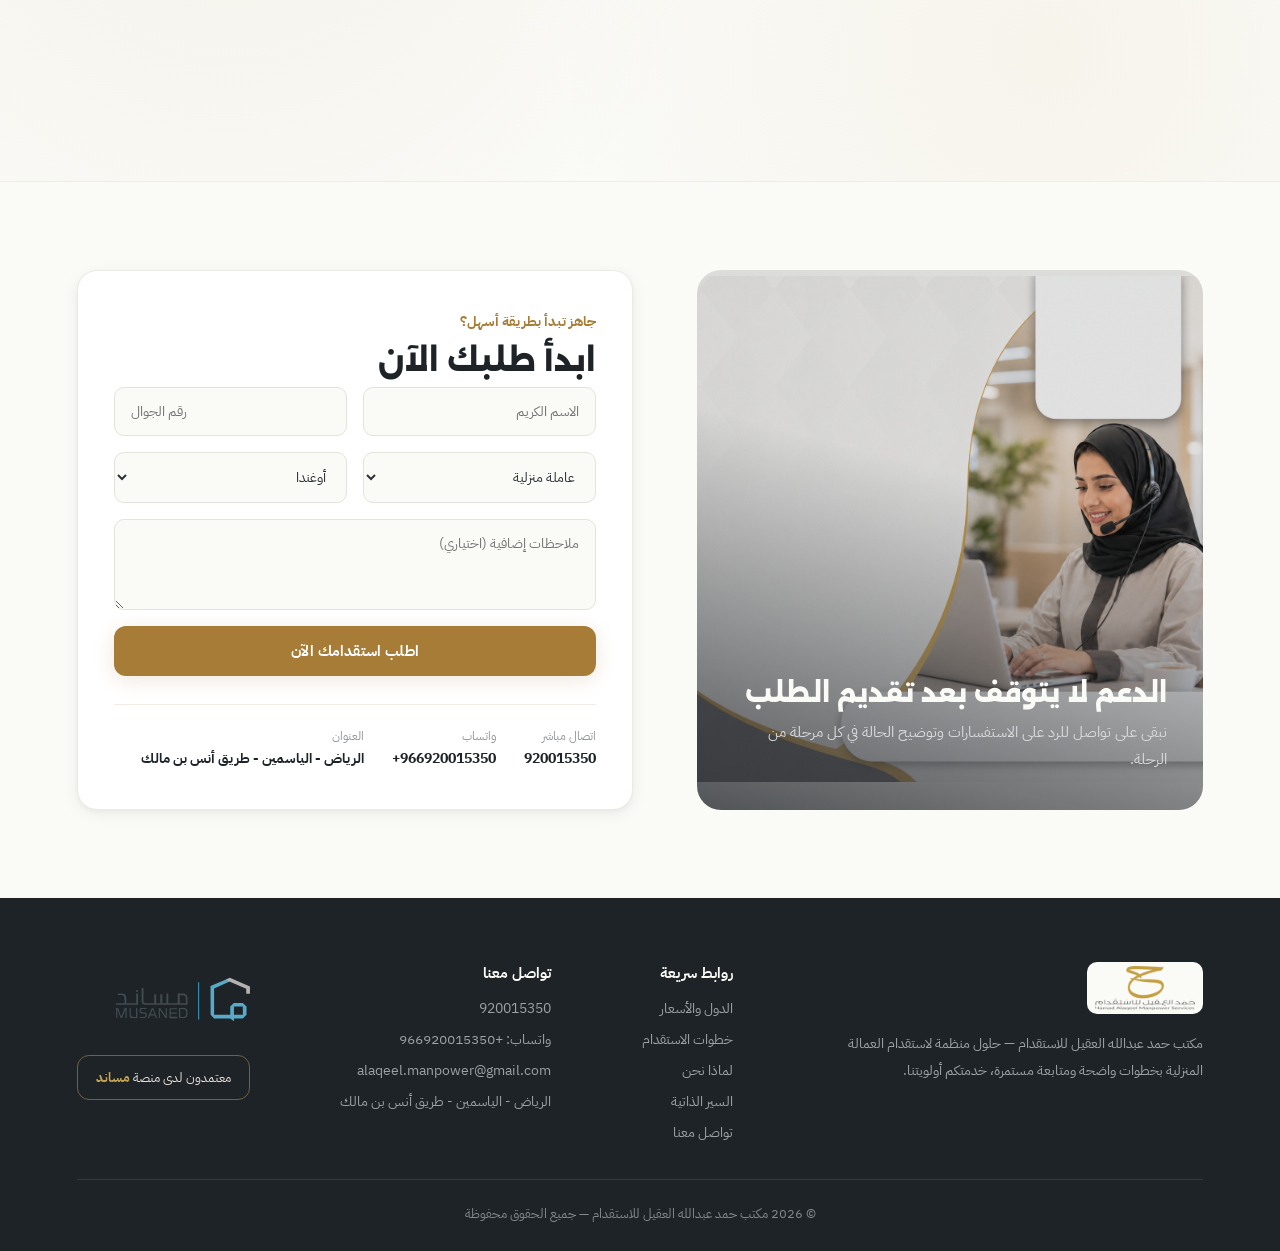
==== commit f40e093e: "إضافة عبارة شامل الضريبة بجانب الأسعار المعروضة" ====
--- a/index.html
+++ b/index.html
@@ -105,35 +105,35 @@
         <span class="offer-ribbon">عرض الصيف</span>
         <div class="offer-flag-wrap"><img src="images/flags/et.png" alt="علم إثيوبيا" class="offer-flag"></div>
         <div class="offer-country">إثيوبيا</div>
-        <div class="offer-price"><span class="offer-amount">3,999</span><span class="offer-cur">ريال</span></div>
+        <div class="offer-price"><span class="offer-amount">3,999</span><span class="offer-cur">ريال</span><span class="tax-tag">شامل الضريبة</span></div>
         <button class="offer-order" data-country="إثيوبيا" data-price="3,999">اطلب الآن</button>
       </div>
       <div class="offer-card">
         <span class="offer-ribbon">عرض الصيف</span>
         <div class="offer-flag-wrap"><img src="images/flags/ug.png" alt="علم أوغندا" class="offer-flag"></div>
         <div class="offer-country">أوغندا</div>
-        <div class="offer-price"><span class="offer-amount">5,499</span><span class="offer-cur">ريال</span></div>
+        <div class="offer-price"><span class="offer-amount">5,499</span><span class="offer-cur">ريال</span><span class="tax-tag">شامل الضريبة</span></div>
         <button class="offer-order" data-country="أوغندا" data-price="5,499">اطلب الآن</button>
       </div>
       <div class="offer-card">
         <span class="offer-ribbon">عرض الصيف</span>
         <div class="offer-flag-wrap"><img src="images/flags/ke.png" alt="علم كينيا" class="offer-flag"></div>
         <div class="offer-country">كينيا</div>
-        <div class="offer-price"><span class="offer-amount">5,799</span><span class="offer-cur">ريال</span></div>
+        <div class="offer-price"><span class="offer-amount">5,799</span><span class="offer-cur">ريال</span><span class="tax-tag">شامل الضريبة</span></div>
         <button class="offer-order" data-country="كينيا" data-price="5,799">اطلب الآن</button>
       </div>
       <div class="offer-card">
         <span class="offer-ribbon">عرض الصيف</span>
         <div class="offer-flag-wrap"><img src="images/flags/bd.png" alt="علم بنغلاديش" class="offer-flag"></div>
         <div class="offer-country">بنغلاديش</div>
-        <div class="offer-price"><span class="offer-amount">7,299</span><span class="offer-cur">ريال</span></div>
+        <div class="offer-price"><span class="offer-amount">7,299</span><span class="offer-cur">ريال</span><span class="tax-tag">شامل الضريبة</span></div>
         <button class="offer-order" data-country="بنغلاديش" data-price="7,299">اطلب الآن</button>
       </div>
       <div class="offer-card">
         <span class="offer-ribbon">عرض الصيف</span>
         <div class="offer-flag-wrap"><img src="images/flags/ph.png" alt="علم الفلبين" class="offer-flag"></div>
         <div class="offer-country">الفلبين</div>
-        <div class="offer-price"><span class="offer-amount">15,299</span><span class="offer-cur">ريال</span></div>
+        <div class="offer-price"><span class="offer-amount">15,299</span><span class="offer-cur">ريال</span><span class="tax-tag">شامل الضريبة</span></div>
         <button class="offer-order" data-country="الفلبين" data-price="15,299">اطلب الآن</button>
       </div>
     </div>
@@ -198,28 +198,28 @@
     <div class="country-card">
       <div class="flag-circle-wrap"><img src="images/flags/ug.png" alt="علم أوغندا" class="flag-circle"></div>
       <div class="country-top"><h3>أوغندا</h3><span class="pill">وصول أسرع</span></div>
-      <div class="country-price"><span class="amount">5499</span><span class="currency">ريال سعودي</span></div>
+      <div class="country-price"><span class="amount">5,499</span><span class="currency">ريال سعودي</span><span class="tax-tag">شامل الضريبة</span></div>
       <div class="country-note" style="border-top: 1px dashed var(--line-dash); padding-top: 12px; font-size: 13.5px">عاملات منزليات بخبرة جيدة وتكلفة اقتصادية.</div>
       <a href="#contact" class="country-cta">اطلب من أوغندا</a>
     </div>
     <div class="country-card">
       <div class="flag-circle-wrap"><img src="images/flags/ke.png" alt="علم كينيا" class="flag-circle"></div>
       <div class="country-top"><h3>كينيا</h3><span class="pill">متاح الآن</span></div>
-      <div class="country-price"><span class="amount">5799</span><span class="currency">ريال سعودي</span></div>
+      <div class="country-price"><span class="amount">5,799</span><span class="currency">ريال سعودي</span><span class="tax-tag">شامل الضريبة</span></div>
       <div class="country-note" style="border-top: 1px dashed var(--line-dash); padding-top: 12px; font-size: 13.5px">إجادة للإنجليزية وخبرة في أعمال المنزل.</div>
       <a href="#contact" class="country-cta">اطلب من كينيا</a>
     </div>
     <div class="country-card">
       <div class="flag-circle-wrap"><img src="images/flags/et.png" alt="علم إثيوبيا" class="flag-circle"></div>
       <div class="country-top"><h3>إثيوبيا</h3><span class="pill">متاح الآن</span></div>
-      <div class="country-price"><span class="amount">3999</span><span class="currency">ريال سعودي</span></div>
+      <div class="country-price"><span class="amount">3,999</span><span class="currency">ريال سعودي</span><span class="tax-tag">شامل الضريبة</span></div>
       <div class="country-note" style="border-top: 1px dashed var(--line-dash); padding-top: 12px; font-size: 13.5px">خيار اقتصادي مع سرعة في إنهاء الإجراءات.</div>
       <a href="#contact" class="country-cta">اطلب من إثيوبيا</a>
     </div>
     <div class="country-card">
       <div class="flag-circle-wrap"><img src="images/flags/ph.png" alt="علم الفلبين" class="flag-circle"></div>
       <div class="country-top"><h3>الفلبين</h3><span class="pill">الأكثر طلباً</span></div>
-      <div class="country-price"><span class="amount">15299</span><span class="currency">ريال سعودي</span></div>
+      <div class="country-price"><span class="amount">15,299</span><span class="currency">ريال سعودي</span><span class="tax-tag">شامل الضريبة</span></div>
       <div class="country-note" style="border-top: 1px dashed var(--line-dash); padding-top: 12px; font-size: 13.5px">خبرة عالية في الرعاية والتنظيم والطبخ.</div>
       <a href="#contact" class="country-cta">اطلب من الفلبين</a>
     </div>
@@ -227,7 +227,7 @@
     <div class="country-card">
       <div class="flag-circle-wrap"><img src="images/flags/bd.png" alt="علم بنغلاديش" class="flag-circle"></div>
       <div class="country-top"><h3>بنغلاديش</h3><span class="pill">متاح الآن</span></div>
-      <div class="country-price"><span class="amount">7299</span><span class="currency">ريال سعودي</span></div>
+      <div class="country-price"><span class="amount">7,299</span><span class="currency">ريال سعودي</span><span class="tax-tag">شامل الضريبة</span></div>
       <div class="country-note" style="border-top: 1px dashed var(--line-dash); padding-top: 12px; font-size: 13.5px">مناسب للسائقين والعمالة المساندة.</div>
       <a href="#contact" class="country-cta">اطلب من بنغلاديش</a>
     </div>
--- a/css/styles.css
+++ b/css/styles.css
@@ -430,9 +430,24 @@
 }
 .country-top { display: flex; justify-content: space-between; align-items: center; gap: 10px; }
 .country-top h3 { font-family: var(--font-head); font-weight: 700; font-size: 22px; margin: 0; color: var(--dark); }
-.country-price { display: flex; align-items: baseline; gap: 8px; }
+.country-price { display: flex; align-items: baseline; gap: 8px; flex-wrap: wrap; }
 .country-price .amount { font-family: var(--font-head); font-weight: 800; font-size: 36px; color: var(--gold); }
 .country-price .currency { font-size: 14px; color: var(--muted); }
+.tax-tag {
+  display: inline-flex;
+  align-items: center;
+  font-size: 11px;
+  font-weight: 600;
+  color: var(--gold-dark);
+  background: var(--gold-pale);
+  border: 1px solid var(--gold-border);
+  border-radius: 6px;
+  padding: 2px 7px;
+  margin-inline-start: 2px;
+  white-space: nowrap;
+  line-height: 1.3;
+  align-self: center;
+}
 .country-note { font-size: 14px; color: var(--muted); line-height: 1.9; }
 .country-features {
   border-top: 1px dashed var(--line-dash);
@@ -549,12 +564,12 @@
 
 .floating-actions {
   position: fixed;
-  bottom: 24px;
-  right: 24px;
+  bottom: 28px;
+  right: 28px;
   z-index: 999;
   display: flex;
   align-items: center;
-  gap: 12px;
+  gap: 14px;
 }
 
 .floating-actions .action-btn {
@@ -571,32 +586,32 @@
 }
 
 .floating-actions .wa-float {
-  width: 58px;
-  height: 58px;
+  width: 66px;
+  height: 66px;
   border-radius: 50%;
   background: var(--wa);
-  box-shadow: 0 10px 24px rgba(37, 211, 102, 0.4);
+  box-shadow: 0 12px 28px rgba(37, 211, 102, 0.45);
   animation: pulseRing 2.4s infinite, floatAnimation 3s infinite ease-in-out;
 }
 
 .floating-actions .wa-float svg {
+  width: 35px;
+  height: 35px;
+  fill: #fff;
+}
+
+.floating-actions .call-float {
+  width: 66px;
+  height: 66px;
+  background: #1a73e8;
+  border-radius: 50%;
+  box-shadow: 0 12px 28px rgba(26, 115, 232, 0.45);
+  animation: floatAnimation 3s infinite ease-in-out 0.4s;
+}
+
+.floating-actions .call-float svg {
   width: 30px;
   height: 30px;
-  fill: #fff;
-}
-
-.floating-actions .call-float {
-  width: 58px;
-  height: 58px;
-  background: #1a73e8;
-  border-radius: 50%;
-  box-shadow: 0 10px 24px rgba(26, 115, 232, 0.4);
-  animation: floatAnimation 3s infinite ease-in-out 0.4s;
-}
-
-.floating-actions .call-float svg {
-  width: 25px;
-  height: 25px;
   fill: #fff;
 }
 
@@ -984,7 +999,7 @@
   color: var(--dark);
   margin-bottom: 10px;
 }
-.offer-price { display: flex; align-items: baseline; justify-content: center; gap: 6px; margin-bottom: 20px; }
+.offer-price { display: flex; align-items: baseline; justify-content: center; gap: 6px; margin-bottom: 20px; flex-wrap: wrap; }
 .offer-amount { font-family: var(--font-head); font-weight: 800; font-size: 40px; color: var(--gold); line-height: 1; }
 .offer-cur { font-size: 14px; color: var(--muted); }
 .offer-order {
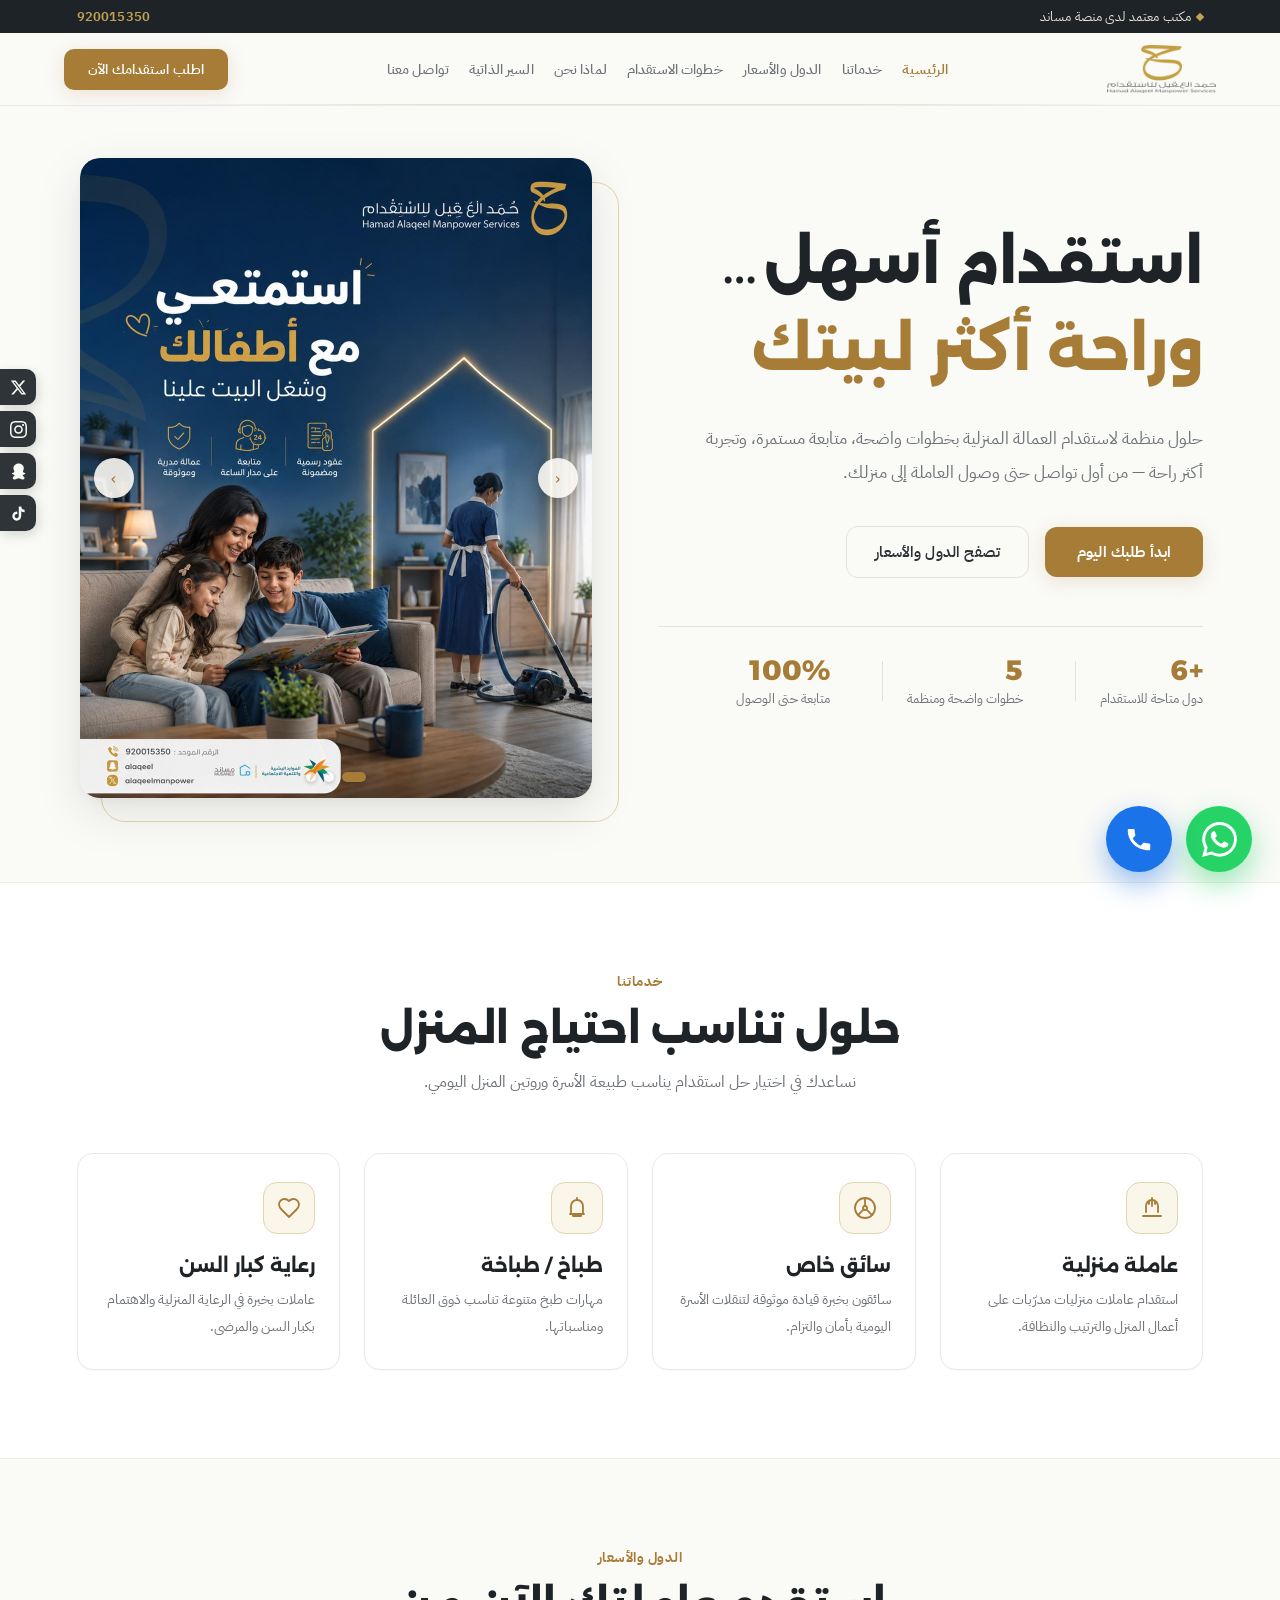
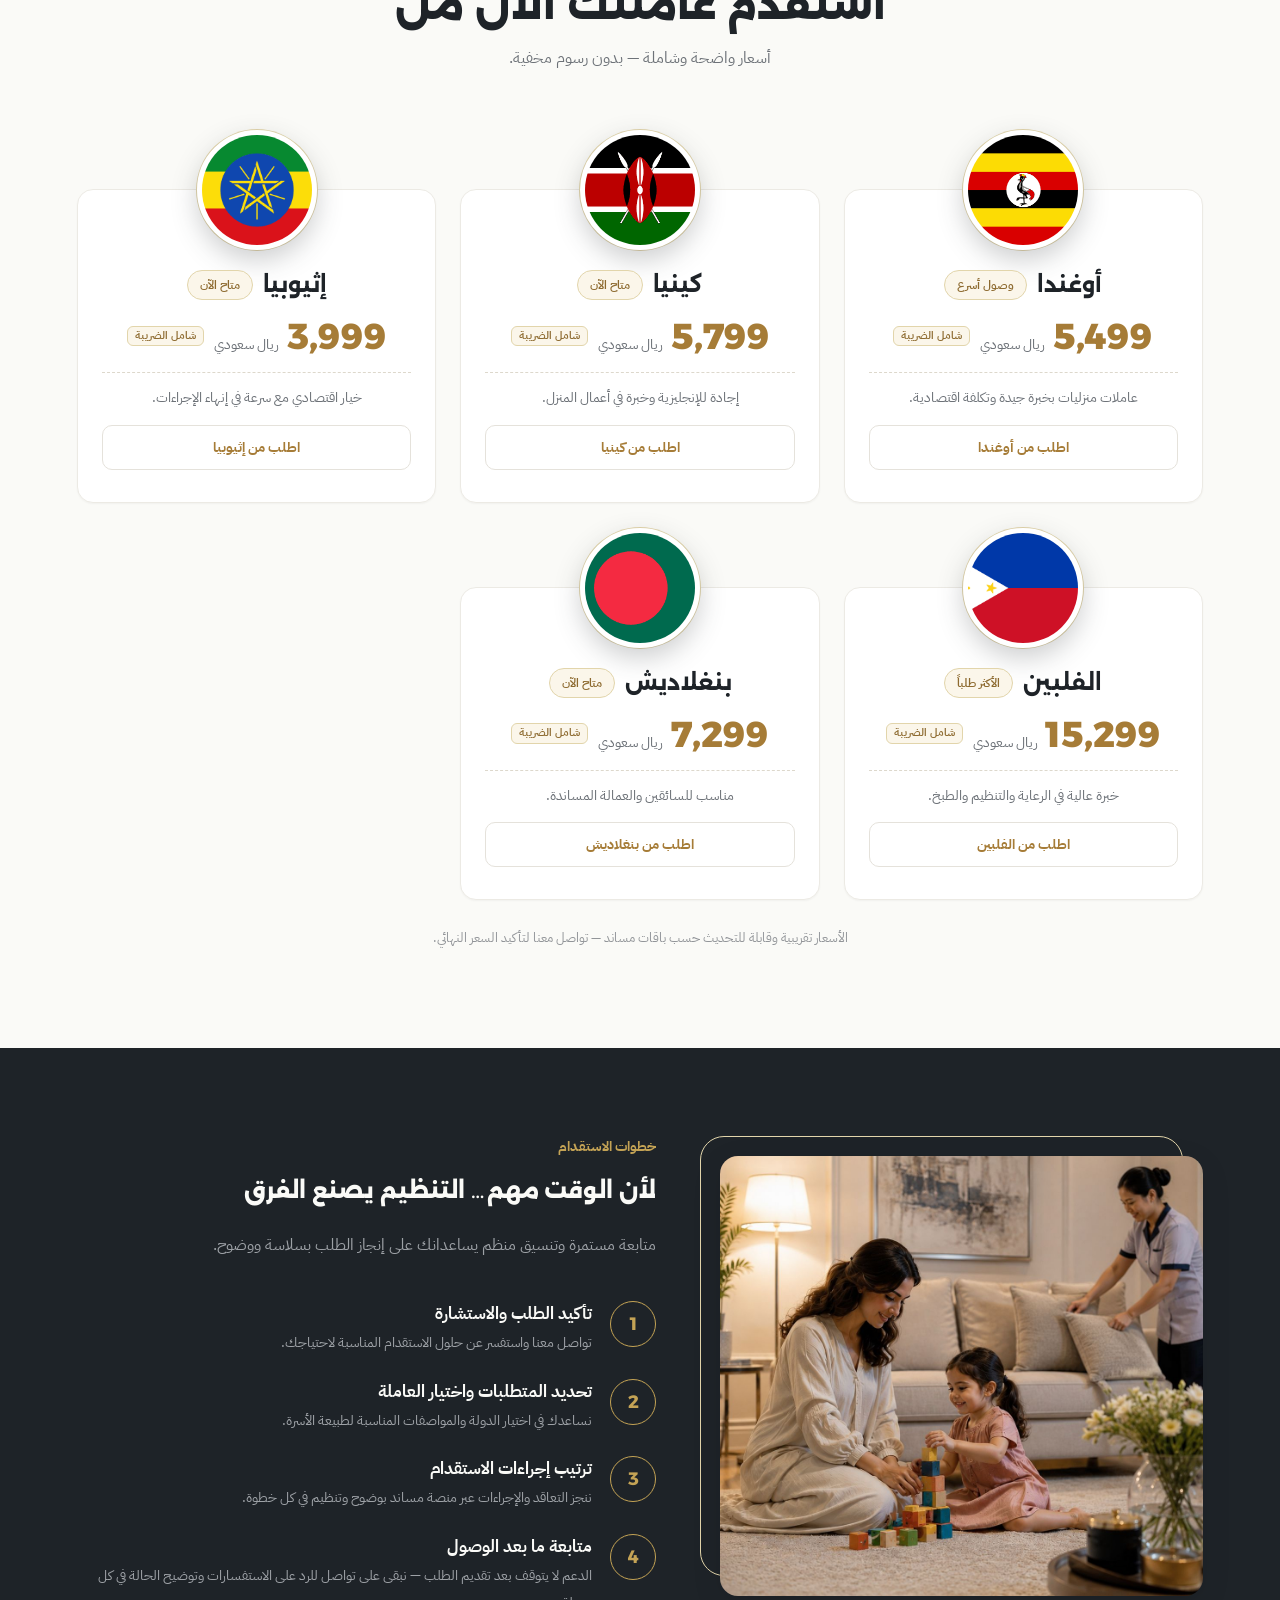
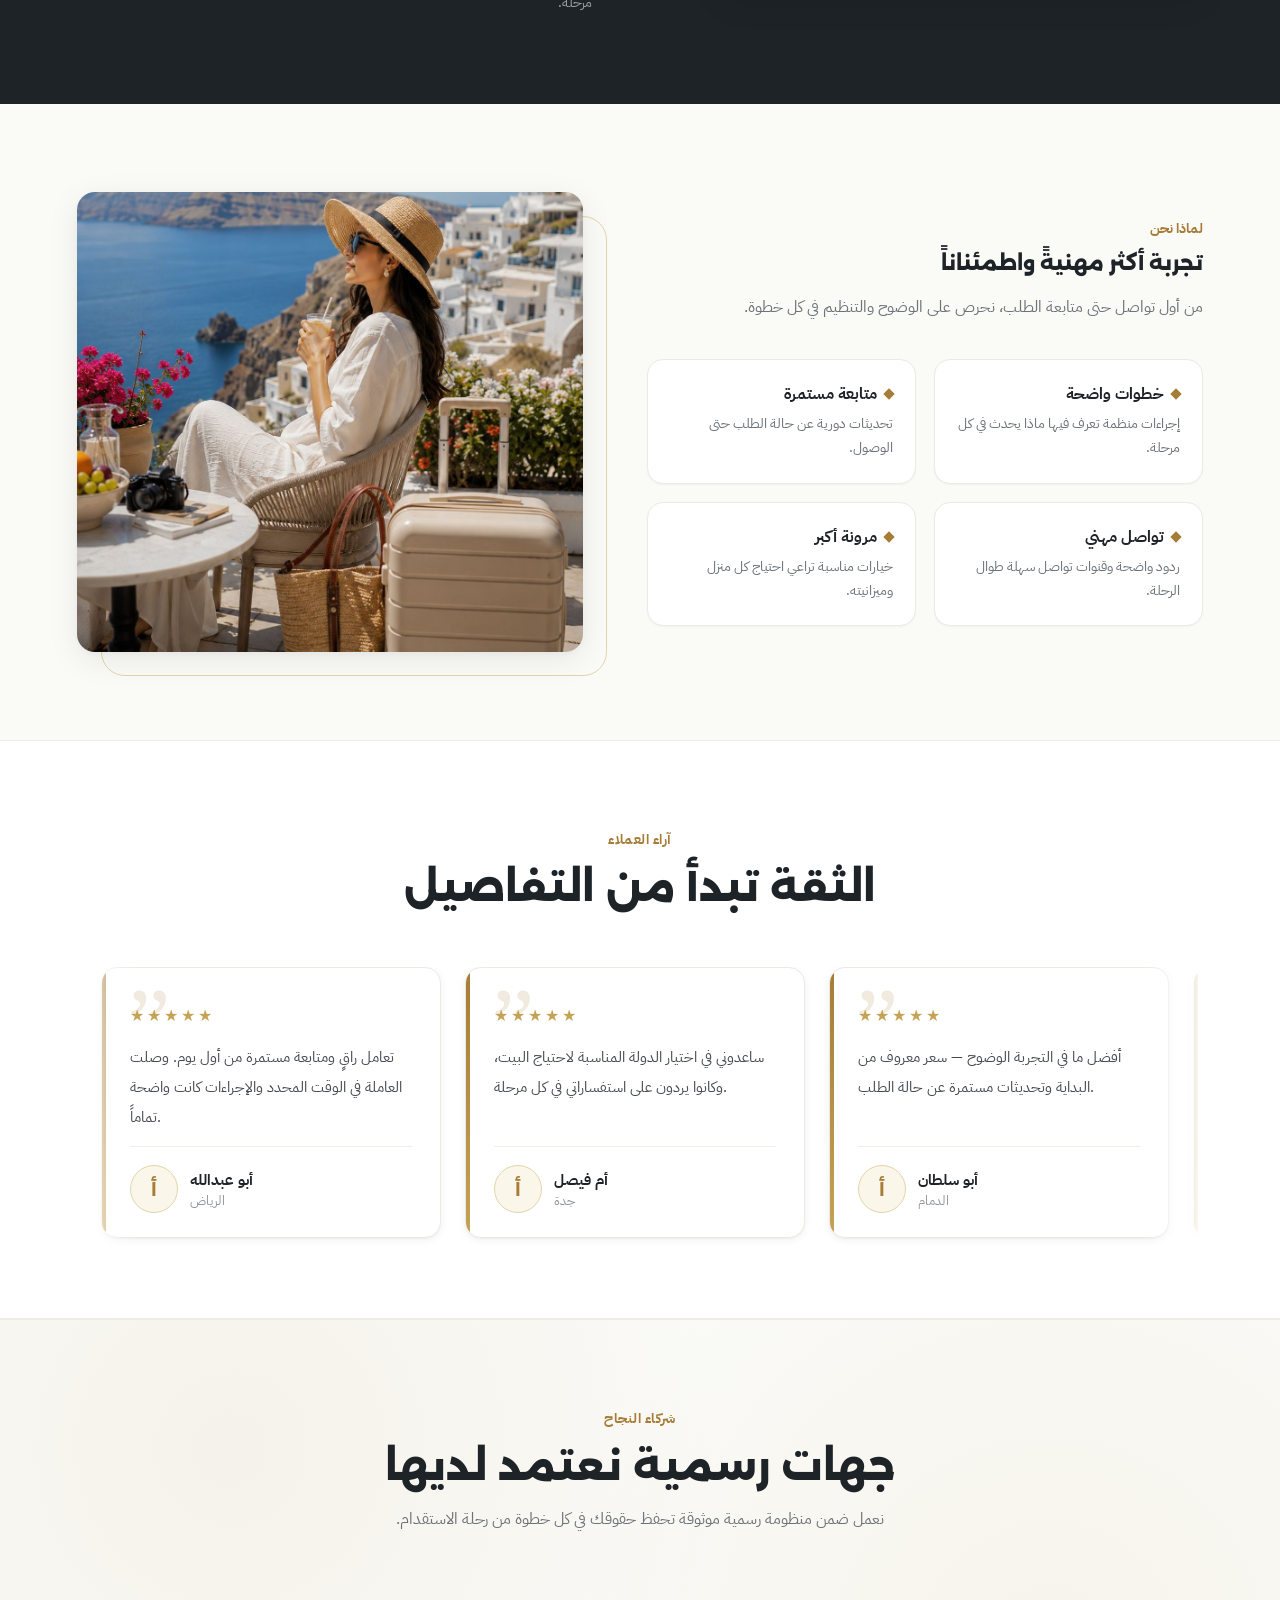
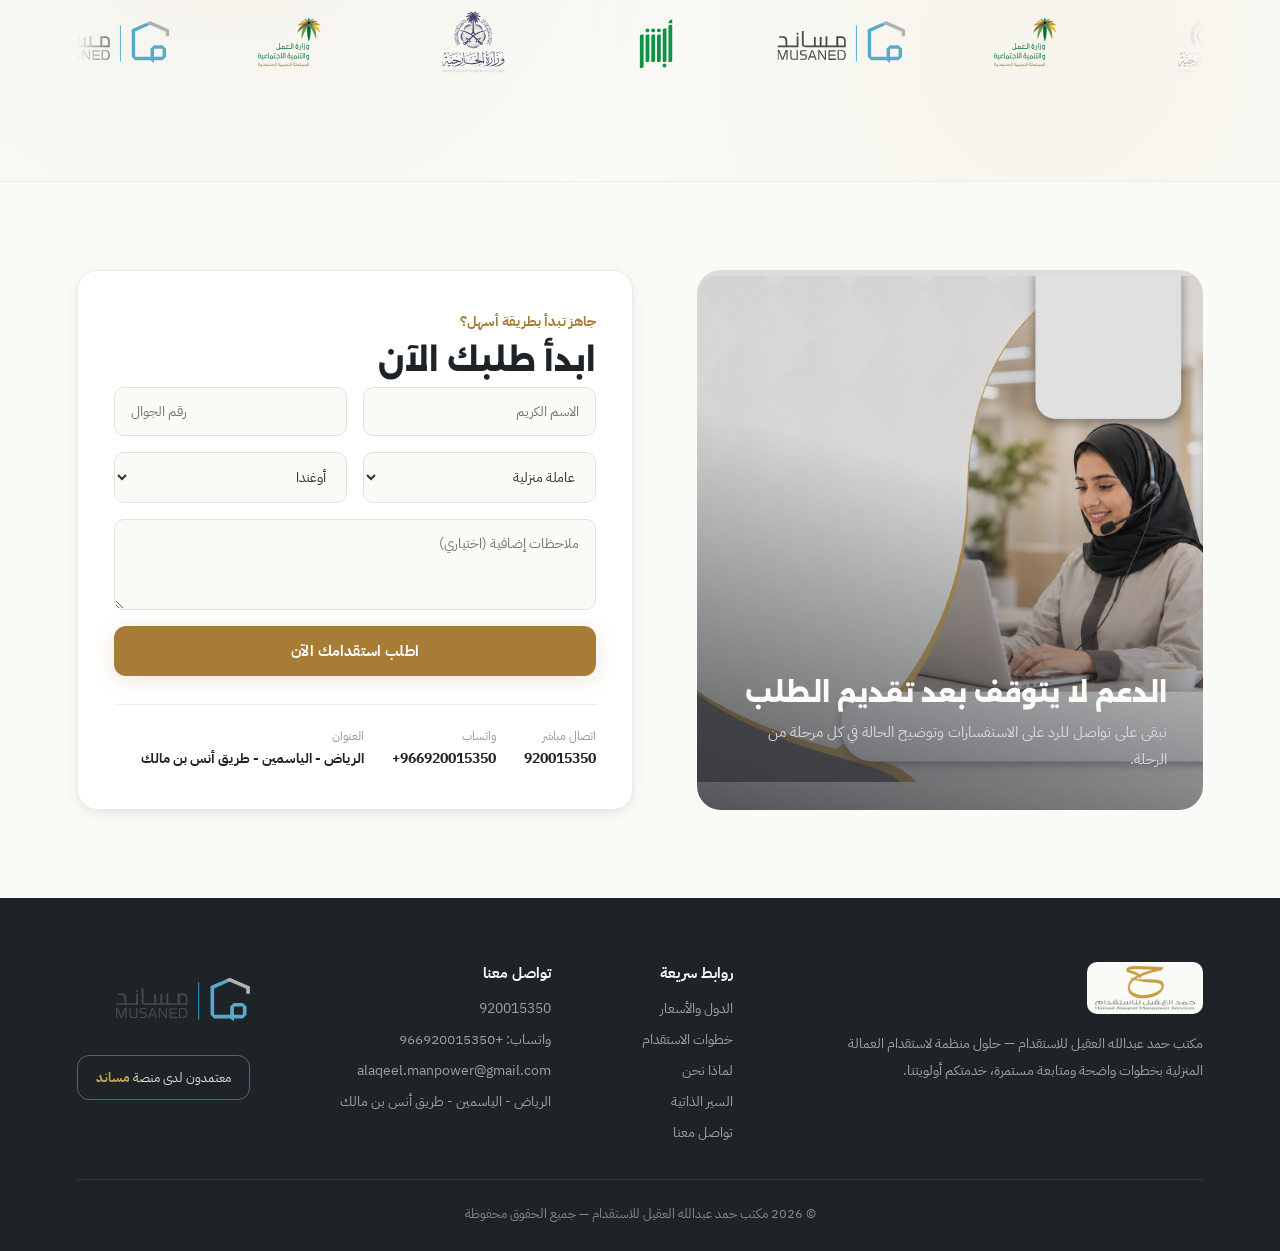
==== commit 4ba5098a: "إضافة شريط وسائل التواصل الاجتماعي الثابت في وسط يسار الشاشة" ====
--- a/index.html
+++ b/index.html
@@ -655,6 +655,22 @@
   </div>
 </footer>
 
+<!-- ===== شريط وسائل التواصل الجانبي ===== -->
+<div class="side-social-bar" aria-label="وسائل التواصل الاجتماعي">
+  <a href="https://x.com" target="_blank" rel="noopener" class="side-social-btn x-btn" aria-label="منصة إكس">
+    <svg viewBox="0 0 24 24" aria-hidden="true"><path d="M18.244 2.25h3.308l-7.227 8.26 8.502 11.24H16.17l-5.214-6.817L4.99 21.75H1.68l7.73-8.835L1.254 2.25H8.08l4.713 6.231zm-1.161 17.52h1.833L7.084 4.126H5.117z"/></svg>
+  </a>
+  <a href="https://instagram.com" target="_blank" rel="noopener" class="side-social-btn ig-btn" aria-label="إنستغرام">
+    <svg viewBox="0 0 24 24" aria-hidden="true"><path d="M12 2.163c3.204 0 3.584.012 4.85.07 3.252.148 4.771 1.691 4.919 4.919.058 1.265.069 1.645.069 4.849 0 3.205-.012 3.584-.069 4.849-.149 3.225-1.664 4.771-4.919 4.919-1.266.058-1.644.07-4.85.07-3.204 0-3.584-.012-4.849-.07-3.26-.149-4.771-1.699-4.919-4.92-.058-1.265-.07-1.644-.07-4.849 0-3.204.013-3.583.07-4.849.149-3.227 1.664-4.771 4.919-4.919 1.266-.057 1.645-.069 4.849-.069zm0-2.163c-3.259 0-3.667.014-4.947.072-4.358.2-6.78 2.618-6.98 6.98-.059 1.281-.073 1.689-.073 4.948 0 3.259.014 3.668.072 4.948.2 4.358 2.618 6.78 6.98 6.98 1.281.058 1.689.072 4.948.072 3.259 0 3.668-.014 4.948-.072 4.354-.2 6.782-2.618 6.979-6.98.059-1.28.073-1.689.073-4.948 0-3.259-.014-3.667-.072-4.947-.196-4.354-2.617-6.78-6.979-6.98-1.281-.059-1.69-.073-4.949-.073zm0 5.838c-3.403 0-6.162 2.759-6.162 6.162s2.759 6.163 6.162 6.163 6.162-2.759 6.162-6.163c0-3.403-2.759-6.162-6.162-6.162zm0 10.162c-2.209 0-4-1.79-4-4 0-2.209 1.791-4 4-4s4 1.791 4 4c0 2.21-1.791 4-4 4zm6.406-11.845c-.796 0-1.441.645-1.441 1.44s.645 1.44 1.441 1.44c.795 0 1.439-.645 1.439-1.44s-.644-1.44-1.439-1.44z"/></svg>
+  </a>
+  <a href="https://snapchat.com" target="_blank" rel="noopener" class="side-social-btn snap-btn" aria-label="سناب شات">
+    <svg viewBox="0 0 24 24" aria-hidden="true"><path d="M12.206.772c-4.664 0-7.317 3.447-7.317 6.474 0 1.542.61 3.011 1.054 3.948.243.513.344.912.106 1.341-.282.507-.946.864-1.696 1.077-.525.15-1.071.309-1.328.67-.184.257-.183.619-.045.932.326.741 1.493 1.139 2.503 1.353.111.023.218.046.319.071.36.088.583.336.578.694-.006.407-.29.83-.846 1.258-.871.669-1.708 1.624-1.642 2.748.058.986.764 1.637 1.724 1.839 1.58.332 3.109-.434 4.195-.975.766-.381 1.411-.703 2.395-.703.988 0 1.632.324 2.4.707 1.085.541 2.612 1.303 4.193.971.961-.202 1.666-.853 1.724-1.839.066-1.124-.771-2.079-1.642-2.748-.556-.428-.84-.851-.846-1.258-.005-.358.218-.606.578-.694.101-.025.208-.048.319-.071 1.01-.214 2.177-.612 2.503-1.353.138-.313.139-.675-.045-.932-.257-.361-.803-.52-1.328-.67-.75-.213-1.414-.57-1.696-1.077-.238-.429-.137-.828.106-1.341.444-.937 1.054-2.406 1.054-3.948 0-3.027-2.653-6.474-7.317-6.474z"/></svg>
+  </a>
+  <a href="https://tiktok.com" target="_blank" rel="noopener" class="side-social-btn tt-btn" aria-label="تيك توك">
+    <svg viewBox="0 0 24 24" aria-hidden="true"><path d="M19.59 6.69a4.83 4.83 0 0 1-3.77-4.25V2h-3.45v13.67a2.89 2.89 0 0 1-5.2 1.74 2.89 2.89 0 0 1 2.31-4.64 2.93 2.93 0 0 1 .88.13V9.4a6.84 6.84 0 0 0-1-.05A6.33 6.33 0 0 0 5 20.1a6.34 6.34 0 0 0 10.86-4.43v-7a8.16 8.16 0 0 0 4.77 1.52v-3.4a4.85 4.85 0 0 1-1.04-.1z"/></svg>
+  </a>
+</div>
+
 <!-- ===== أزرار التواصل السريع (واتساب واتصال) ===== -->
 <div class="floating-actions">
   <a href="https://api.whatsapp.com/send?phone=966920015350" target="_blank" rel="noopener" aria-label="تواصل عبر واتساب" class="action-btn wa-float">
--- a/css/styles.css
+++ b/css/styles.css
@@ -619,6 +619,63 @@
   transform: translateY(-4px) scale(1.06);
 }
 
+/* ===== شريط وسائل التواصل الجانبي الثابت ===== */
+.side-social-bar {
+  position: fixed;
+  left: 0;
+  top: 50%;
+  transform: translateY(-50%);
+  z-index: 990;
+  display: flex;
+  flex-direction: column;
+  gap: 6px;
+}
+
+.side-social-btn {
+  display: flex;
+  align-items: center;
+  justify-content: center;
+  width: 36px;
+  height: 36px;
+  background: rgba(30, 35, 40, 0.92);
+  color: #FAFAF7;
+  border-radius: 0 10px 10px 0;
+  text-decoration: none;
+  box-shadow: 2px 4px 12px rgba(0, 0, 0, 0.15);
+  transition: transform 0.25s ease, background 0.25s ease, color 0.25s ease;
+  backdrop-filter: blur(8px);
+  -webkit-backdrop-filter: blur(8px);
+}
+
+.side-social-btn svg {
+  width: 17px;
+  height: 17px;
+  fill: currentColor;
+  transition: transform 0.2s ease;
+}
+
+.side-social-btn:hover {
+  transform: translateX(4px);
+  color: #ffffff;
+}
+
+.side-social-btn.x-btn:hover {
+  background: #000000;
+}
+
+.side-social-btn.ig-btn:hover {
+  background: linear-gradient(45deg, #f09433, #dc2743, #bc1888);
+}
+
+.side-social-btn.snap-btn:hover {
+  background: #FFFC00;
+  color: #000000;
+}
+
+.side-social-btn.tt-btn:hover {
+  background: #010101;
+}
+
 /* ===== سلايدر الهيرو ===== */
 .hero-slider {
   position: relative;
@@ -1357,6 +1414,24 @@
     opacity: 0.92;
   }
 
+  /* شريط التواصل الجانبي على الجوال */
+  .side-social-bar {
+    gap: 4px;
+  }
+  .side-social-btn {
+    width: 30px;
+    height: 30px;
+    border-radius: 0 8px 8px 0;
+    box-shadow: 2px 2px 8px rgba(0, 0, 0, 0.12);
+  }
+  .side-social-btn svg {
+    width: 14px;
+    height: 14px;
+  }
+  .side-social-btn:active {
+    transform: scale(0.92);
+  }
+
   /* مساحة أسفل الصفحة لمنع تغطية المحتوى بالشريط الثابت */
   body {
     padding-bottom: 74px;
